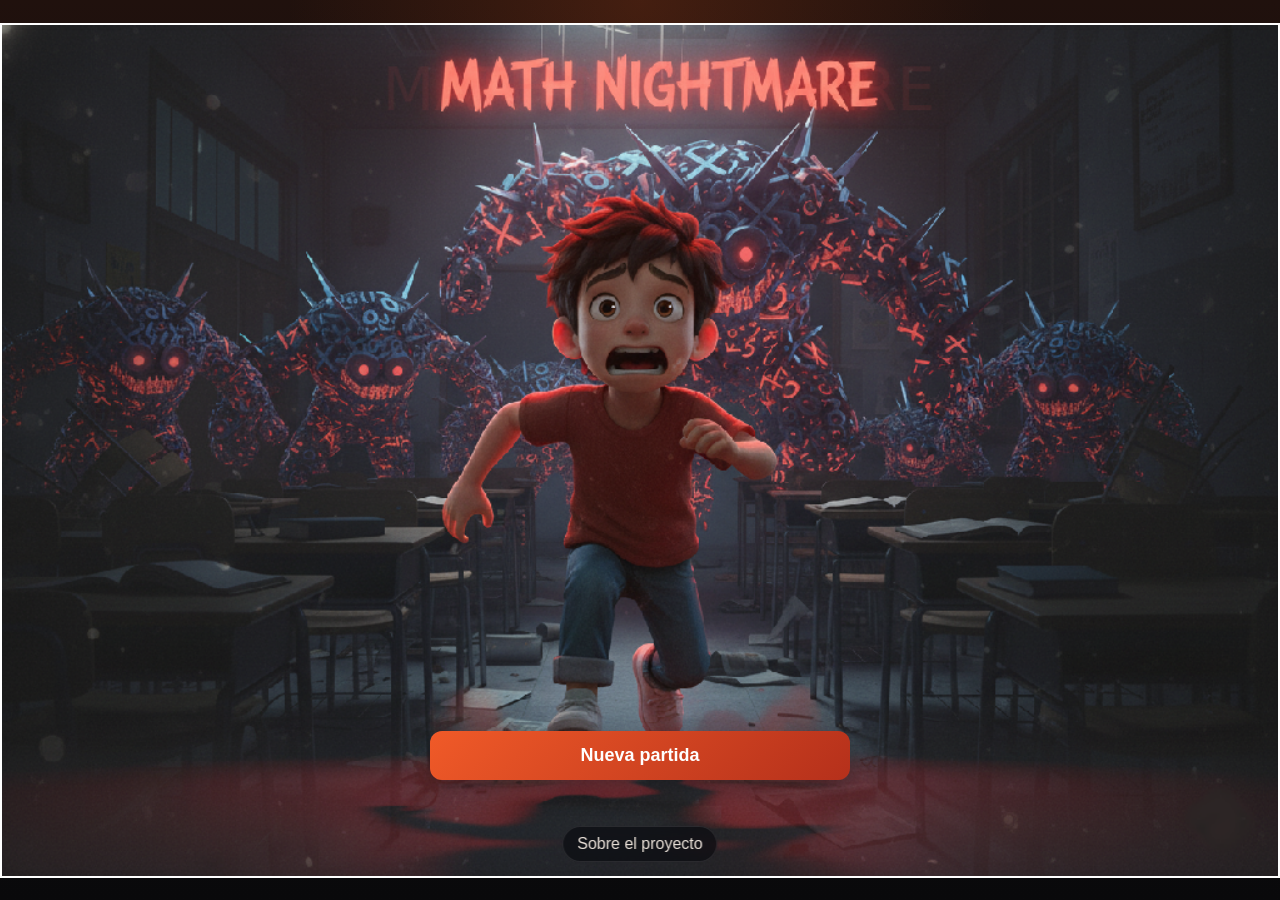
==== index.html @ a63b1428 "soporte tactil basico 0.4" ====
<!DOCTYPE html>
<html lang="es">

<head>
  <meta charset="UTF-8" />
  <meta name="viewport" content="width=device-width, initial-scale=1.0" />
  <title>Math Nightmare - Demo v2</title>
  <link rel="stylesheet" href="css/styles.css">
</head>

<body>
  <div class="game-container">
    <div id="mnStartMenu" class="startMenu">
      <div class="menuOptions menuOptions--minimal">
        <button id="mnBtnNew" class="button button-primary">Nueva partida</button>
      </div>
    </div>

    <div class="startMeta">
      <button id="mnBtnAbout" class="startLink" type="button">Sobre el proyecto</button>
    </div>

    <div id="mnAboutModal" class="project-modal hidden" aria-hidden="true">
      <div class="project-modal__backdrop" data-close-about="true"></div>
      <div class="project-modal__panel" role="dialog" aria-modal="true" aria-labelledby="mnAboutTitle">
        <button id="mnAboutClose" class="project-modal__close" type="button" aria-label="Cerrar">X</button>
        <div class="project-modal__content">

          <p class="project-modal__eyebrow">Sobre el proyecto</p>
          <h2 id="mnAboutTitle">Math Nightmare</h2>

          <p>
            Math Nightmare es un juego educativo narrativo diseñado para <strong>practicar habilidades matemáticas a
              través de la exploración y el juego</strong>.
          </p>

          <p>
            A diferencia de un curso tradicional, no se centra en explicar contenidos, sino en poner a prueba lo que el
            jugador ya conoce mediante minijuegos que trabajan habilidades específicas.
          </p>

          <p>
            A lo largo del juego, podrás obtener hojas de conocimiento, que funcionan como material
            complementario para reforzar ideas clave y comprender mejor los conceptos.
          </p>

          <hr class="project-divider">

          <p>
            <strong>Autor:</strong> Óscar Hugo Álvarez Luquín<br>
            <strong>Contacto:</strong> oscar.alvarez1@iems.edu.mx<br>
            <strong>Licencia:</strong> Creative Commons BY-NC-ND 4.0
          </p>

          <p class="project-modal__note">
            Esta versión corresponde a una demo diseñada para jugarse en computadora. El proyecto continúa en
            desarrollo.
          </p>
        </div>
      </div>
    </div>

    <button id="mnSaveBtn" class="mn-save-btn hidden" title="Guardar progreso">Guardar</button>
    <input id="mnImport" type="file" accept=".json,.mnsave.json" style="display:none" />

    <div class="game-overlay" id="gameOverlay">
      <div class="game-message" id="gameMessage">GAME OVER</div>
    </div>

    <canvas id="gameCanvas" width="1020" height="680"></canvas>

    <div class="hud">
      <div id="leaf-hud" class="leaf-hud"></div>
    </div>

    <div id="dialog-box" class="dialog-box hidden">
      <div id="speaker" class="speaker"></div>
      <div id="message" class="message"></div>
      <div id="choices-root"></div>
      <div class="dialog-buttons">
        <button id="continue-btn">Continuar</button>
        <button id="skip-dialog-btn">Saltar</button>
      </div>
    </div>

    <div id="video-overlay" class="hidden">
      <video id="cutscene" playsinline preload="auto"></video>
      <button id="skip-video">Saltar</button>
    </div>

    <div id="hint"></div>

    <div id="input-mode-icon" class="input-mode-icon hidden">
      <img id="input-mode-img" src="" alt="Modo de control">
    </div>

    <div id="mnTouchControls" class="touch-controls hidden" aria-hidden="true">
      <div class="touch-controls__cluster touch-controls__cluster--left" data-touch-group-wrap="movement">
        <button class="touch-toggle" type="button" data-touch-toggle="movement" aria-expanded="true">Mover</button>
        <div class="touch-panel touch-panel--dpad" data-touch-panel="movement" aria-hidden="false">
          <button class="touch-btn touch-btn--up" type="button" data-touch-key="ArrowUp">Arriba</button>
          <button class="touch-btn touch-btn--left" type="button" data-touch-key="ArrowLeft">Izq.</button>
          <button class="touch-btn touch-btn--right" type="button" data-touch-key="ArrowRight">Der.</button>
          <button class="touch-btn touch-btn--down" type="button" data-touch-key="ArrowDown">Abajo</button>
        </div>
      </div>

      <div class="touch-controls__rail touch-controls__rail--right">
        <div class="touch-controls__cluster" data-touch-group-wrap="actions">
          <button class="touch-toggle" type="button" data-touch-toggle="actions" aria-expanded="true">Acciones</button>
          <div class="touch-panel touch-panel--actions" data-touch-panel="actions" aria-hidden="false">
            <button class="touch-btn touch-btn--action" type="button" data-touch-tap-key="e,E,KeyE">Hablar</button>
            <button class="touch-btn touch-btn--space" type="button" data-touch-tap-key="_SPACE_,Space,Spacebar">Espacio</button>
            <button class="touch-btn touch-btn--confirm" type="button" data-touch-tap-key="Enter">OK</button>
            <button class="touch-btn touch-btn--escape" type="button" data-touch-tap-key="Escape">ESC</button>
          </div>
        </div>

        <div class="touch-controls__cluster" data-touch-group-wrap="numpad">
          <button class="touch-toggle" type="button" data-touch-toggle="numpad" aria-expanded="false">123</button>
          <div class="touch-panel touch-panel--numpad is-collapsed" data-touch-panel="numpad" aria-hidden="true">
            <button class="touch-btn" type="button" data-touch-tap-key="1">1</button>
            <button class="touch-btn" type="button" data-touch-tap-key="2">2</button>
            <button class="touch-btn" type="button" data-touch-tap-key="3">3</button>
            <button class="touch-btn" type="button" data-touch-tap-key="4">4</button>
            <button class="touch-btn" type="button" data-touch-tap-key="5">5</button>
            <button class="touch-btn" type="button" data-touch-tap-key="6">6</button>
            <button class="touch-btn" type="button" data-touch-tap-key="7">7</button>
            <button class="touch-btn" type="button" data-touch-tap-key="8">8</button>
            <button class="touch-btn" type="button" data-touch-tap-key="9">9</button>
            <button class="touch-btn touch-btn--zero" type="button" data-touch-tap-key="0">0</button>
            <button class="touch-btn touch-btn--backspace" type="button" data-touch-tap-key="Backspace">Borrar</button>
            <button class="touch-btn touch-btn--enter" type="button" data-touch-tap-key="Enter">Enter</button>
          </div>
        </div>
      </div>
    </div>
  </div>

  <div id="sheet-modal" class="sheet-modal hidden">
    <div class="sheet-panel">
      <button id="sheet-close">X</button>
      <div class="sheet-controls">
        <div class="sheet-zoom">
          <button id="sheet-zoom-out" class="sheet-btn">-</button>
          <button id="sheet-zoom-in" class="sheet-btn">+</button>
          <button id="sheet-reset" class="sheet-btn">Reset</button>
          <button id="sheet-prev" class="sheet-btn">Prev.</button>
          <button id="sheet-next" class="sheet-btn">Sig.</button>
        </div>

        <div class="sheet-pad">
          <button id="sheet-up" class="sheet-btn">Arriba</button>
          <button id="sheet-left" class="sheet-btn">Izq.</button>
          <button id="sheet-right" class="sheet-btn">Der.</button>
          <button id="sheet-down" class="sheet-btn">Abajo</button>
        </div>
      </div>

      <div class="sheet-viewport" id="sheet-viewport">
        <img id="sheet-img" draggable="false" />
      </div>
    </div>
  </div>

  <script src="assets/aritmetica/data/assets_aritmetica.js"></script>
  <script src="assets/aritmetica/data/historia_aritmetica.js"></script>
  <script src="assets/aritmetica/data/registro_aritmetica.js"></script>

  <script src="js/engine/core/EventEmitter.js"></script>
  <script src="js/engine/animation/Animation.js"></script>
  <script src="js/engine/core/StateMachine.js"></script>
  <script src="js/engine/assets/AssetLoader.js"></script>
  <script src="js/engine/input/InputManager.js"></script>
  <script src="js/engine/core/Camera.js"></script>
  <script src="js/engine/physics/QuadTree.js"></script>
  <script src="js/engine/core/Scene.js"></script>
  <script src="js/engine/core/SceneManager.js"></script>
  <script src="js/engine/objects/Sprite.js"></script>
  <script src="js/engine/animation/SheetAnimator.js"></script>
  <script src="js/engine/core/Game.js"></script>
  <script src="js/motor2D.js"></script>
  <script src="js/objects.js"></script>
  <script src="js/coreScene.js"></script>
  <script src="js/novela.js"></script>
  <script src="js/router.js"></script>
  <script src="js/titleScene.js"></script>
  <script src="js/sheets.js"></script>
  <script src="js/save.js"></script>

  <script src="js/areas/aritmetica/overworld_aritmetica.js"></script>
  <script src="js/areas/aritmetica/niveles/escribaScene.js"></script>
  <script src="js/areas/aritmetica/niveles/cajaRapidaScene.js"></script>
  <script src="js/areas/aritmetica/niveles/sumasScene.js"></script>
  <script src="js/areas/aritmetica/niveles/restasScene.js"></script>
  <script src="js/areas/aritmetica/niveles/elevadorScene.js"></script>
  <script src="js/areas/aritmetica/niveles/tablasScene.js"></script>
  <script src="js/areas/aritmetica/niveles/armoniaScene.js"></script>
  <script src="js/areas/aritmetica/niveles/jerarquiaScene.js"></script>
  <script src="js/areas/aritmetica/niveles/generalSignosScene.js"></script>
  <script src="js/areas/aritmetica/niveles/divisoresScene.js"></script>
  <script src="js/areas/aritmetica/niveles/razonamientoScene.js"></script>
  <script src="js/areas/aritmetica/area_aritmetica.js"></script>
  <script src="js/main.js"></script>
</body>

</html>
---- css/styles.css ----
* {
  margin: 0;
  padding: 0;
  box-sizing: border-box;
}

body {
  display: flex;
  justify-content: center;
  align-items: center;
  min-height: 100vh;
  background:
    radial-gradient(circle at top, rgba(198, 78, 28, 0.22), transparent 32%),
    linear-gradient(180deg, #20110d 0%, #120e12 48%, #09090b 100%);
  font-family: "Trebuchet MS", "Segoe UI", sans-serif;
}

.game-container {
  position: relative;
  height: 95vh;
  width: auto;
  background-color: #000;
  border: 2px solid #fff;
  overflow: hidden;
}

.startMenu {
  position: fixed;
  inset: 0;
  display: flex;
  align-items: flex-end;
  justify-content: center;
  z-index: 10;
  padding: 24px 24px 120px;
}

.menuOptions {
  display: flex;
  color: #fff;
  font-family: "Trebuchet MS", "Segoe UI", sans-serif;
}

.menuOptions--minimal {
  width: min(420px, 82vw);
  justify-content: center;
}

#gameCanvas {
  width: 100%;
  height: 100%;
  animation: fadeInStart 0.6s ease-out forwards;
  touch-action: none;
}

@keyframes fadeInStart {
  from {
    opacity: 0;
  }
  to {
    opacity: 1;
  }
}

#score,
#lives,
#power,
#target {
  position: absolute;
  color: #fff;
  font-size: 20px;
  padding: 5px;
}

#score {
  top: 3px;
  left: 10px;
}

#lives {
  top: 3px;
  right: 10px;
}

#power {
  top: 3px;
  left: 45%;
  transform: translateX(-50%);
}

#target {
  top: 40px; /* Debajo del poder, ajusta si quieres */
  left: 45%;
  transform: translateX(-50%);
}

/* Estilos para los botones */
.button {
  padding: 14px 20px;
  font-size: 18px;
  background: linear-gradient(135deg, #f05a28 0%, #b5301b 100%);
  color: white;
  border: none;
  border-radius: 12px;
  cursor: pointer;
  box-shadow: 0 10px 24px rgba(0, 0, 0, 0.28);
  transition: transform 0.2s ease, box-shadow 0.2s ease, filter 0.2s ease;
  font-family: inherit;
  font-weight: bold;
}

.button-primary {
  min-width: min(420px, 82vw);
}

.button:hover {
  transform: translateY(-1px);
  box-shadow: 0 14px 28px rgba(0, 0, 0, 0.34);
  filter: brightness(1.08);
}

.button:active {
  transform: translateY(0);
  filter: brightness(0.96);
}

.button-secondary {
  background: rgba(255, 255, 255, 0.06);
  border: 1px solid rgba(255, 255, 255, 0.16);
  color: #fff2e8;
  box-shadow: none;
}

.startMeta {
  position: fixed;
  left: 50%;
  bottom: 38px;
  z-index: 11;
  display: flex;
  align-items: center;
  gap: 14px;
  transform: translateX(-50%);
  padding: 8px 14px;
  border-radius: 999px;
  background: rgba(8, 9, 13, 0.62);
  border: 1px solid rgba(255, 255, 255, 0.1);
  backdrop-filter: blur(8px);
}

.startBadge {
  font-size: 12px;
  text-transform: uppercase;
  letter-spacing: 0.16em;
  color: #ffbe82;
}

.startLink {
  border: none;
  background: transparent;
  color: rgba(255, 245, 235, 0.92);
  font: inherit;
  cursor: pointer;
  padding: 0;
}

.startLink:hover {
  color: #ffffff;
  text-decoration: underline;
}

#btnReinicio,
#btnSiguiente {
  display: none;
}

.mn-save-btn {
  position: fixed;
  top: 12px;
  right: 12px;
  z-index: 9998;
  padding: 8px 10px;
  border-radius: 10px;
  border: 1px solid rgba(255, 255, 255, 0.18);
  background: rgba(20, 20, 20, 0.75);
  color: #fff;
  cursor: pointer;
  font-size: 14px;
  backdrop-filter: blur(6px);
}
.mn-save-btn:hover {
  background: rgba(35, 35, 35, 0.85);
}

.touch-controls {
  position: fixed;
  inset: 0;
  z-index: 9996;
  display: flex;
  justify-content: space-between;
  align-items: flex-end;
  padding: 16px;
  pointer-events: none;
}

.touch-controls.hidden {
  display: none;
}

.touch-controls__rail {
  display: flex;
  gap: 10px;
}

.touch-controls__rail--right {
  margin-left: auto;
  align-items: flex-end;
}

.touch-controls__cluster {
  display: flex;
  flex-direction: column;
  gap: 8px;
  pointer-events: none;
}

.touch-controls__cluster.hidden,
.touch-controls__rail.hidden {
  display: none;
}

.touch-toggle {
  align-self: flex-start;
  min-width: 74px;
  height: 38px;
  padding: 0 14px;
  border: 1px solid rgba(180, 230, 198, 0.34);
  border-radius: 999px;
  background: rgba(18, 96, 61, 0.9);
  color: #eff9f2;
  font: inherit;
  font-size: 12px;
  font-weight: 700;
  letter-spacing: 0.04em;
  text-transform: uppercase;
  box-shadow: 0 10px 24px rgba(0, 0, 0, 0.28);
  backdrop-filter: blur(10px);
  pointer-events: auto;
}

.touch-controls__rail--right .touch-toggle {
  align-self: flex-end;
}

.touch-toggle:active,
.touch-toggle.is-pressed {
  background: rgba(35, 144, 89, 0.98);
}

.touch-panel {
  display: flex;
  gap: 8px;
  opacity: 1;
  transform: translateY(0);
  transition: opacity 0.16s ease, transform 0.16s ease;
  pointer-events: auto;
}

.touch-panel.is-collapsed {
  opacity: 0;
  transform: translateY(10px);
  pointer-events: none;
  visibility: hidden;
}

.touch-panel--dpad {
  display: grid;
  grid-template-columns: 64px;
  grid-template-rows: 64px 64px 64px 64px;
  gap: 8px;
  align-items: end;
}

.touch-panel--actions {
  flex-direction: column;
}

.touch-panel--numpad {
  display: grid;
  grid-template-columns: repeat(3, 58px);
  grid-template-rows: repeat(4, 58px);
  gap: 8px;
  justify-items: stretch;
}

.touch-btn {
  border: 1px solid rgba(198, 239, 211, 0.2);
  border-radius: 18px;
  background: rgba(14, 84, 53, 0.82);
  color: #eff8f0;
  font: inherit;
  font-size: 13px;
  font-weight: 600;
  backdrop-filter: blur(10px);
  box-shadow: 0 12px 24px rgba(0, 0, 0, 0.24);
  touch-action: none;
  user-select: none;
}

.touch-btn:active,
.touch-btn.is-pressed {
  background: rgba(37, 151, 94, 0.98);
}

.touch-btn--up {
  grid-column: 1;
  grid-row: 1;
}

.touch-btn--left {
  grid-column: 1;
  grid-row: 2;
}

.touch-btn--right {
  grid-column: 1;
  grid-row: 3;
}

.touch-btn--down {
  grid-column: 1;
  grid-row: 4;
}

.touch-btn--action,
.touch-btn--confirm,
.touch-btn--space,
.touch-btn--escape {
  min-width: 108px;
  height: 64px;
  padding: 0 18px;
}

.touch-panel--dpad .touch-btn {
  width: 64px;
}

.touch-panel--numpad .touch-btn {
  width: 58px;
  height: 58px;
  padding: 0;
}

.touch-btn--zero,
.touch-btn--backspace,
.touch-btn--enter {
  width: 58px;
}

.touch-btn--backspace {
  font-size: 11px;
}

.touch-btn--enter {
  font-size: 11px;
}

.project-modal {
  position: fixed;
  inset: 0;
  display: flex;
  align-items: center;
  justify-content: center;
  z-index: 9997;
  padding: 24px;
}

.project-modal.hidden {
  display: none;
}

.project-modal__backdrop {
  position: absolute;
  inset: 0;
  background: rgba(0, 0, 0, 0.72);
}

.project-modal__panel {
  position: relative;
  width: min(720px, 100%);
  max-height: 85vh;
  overflow-y: auto;
  padding: 28px;
  border-radius: 22px;
  background:
    linear-gradient(180deg, rgba(41, 20, 16, 0.98), rgba(19, 17, 24, 0.98));
  color: #f1e1d3;
  border: 1px solid rgba(255, 255, 255, 0.12);
  box-shadow: 0 24px 70px rgba(0, 0, 0, 0.45);
}

.project-modal__close {
  position: absolute;
  top: 14px;
  right: 14px;
  width: 40px;
  height: 40px;
  border: none;
  border-radius: 999px;
  cursor: pointer;
  background: rgba(255, 255, 255, 0.1);
  color: #f1e1d3;
  font-size: 15px;
}

.project-modal__content {
  display: flex;
  flex-direction: column;
  gap: 14px;
}

.project-modal__eyebrow {
  font-size: 13px;
  text-transform: uppercase;
  letter-spacing: 0.2em;
  color: #98693c;
}

.project-modal__content h2 {
  font-size: clamp(30px, 5vw, 42px);
  line-height: 1;
  color:#a97540;
}

.project-modal__content p {
  line-height: 1.6;
  color:rgba(226, 203, 184, 0.9);
}

.project-modal__content strong {
  color: #f9dbbc;
  font-weight: 700;
}

.project-divider {
  border: 0;
  border-top: 1px solid rgba(104, 79, 57, 0.7);
}

p.project-modal__note {
  color: #b5783f;
}

.game-overlay {
  position: absolute;
  top: 0;
  left: 0;
  width: 100%;
  height: 100%;
  background-color: rgba(0, 0, 0, 0.7);
  display: flex;
  justify-content: center;
  align-items: center;
  flex-direction: column;
  z-index: 5;
  display: none;
}

/* Mostrar el overlay cuando se activa .show */
.game-overlay.show {
  display: flex !important;
  animation: fadeInOverlay 0.4s ease-out forwards;
}

@keyframes fadeInOverlay {
  from {
    opacity: 0;
  }
  to {
    opacity: 1;
  }
}

.game-message {
  color: white;
  font-size: 48px;
  margin-bottom: 30px;
  text-align: center;
}

/* -------------------- NOVELA / VIDEO CUTSCENES -------------------- */

/* Utilidad genérica para ocultar elementos */
.hidden {
  display: none !important;
}

/* Caja de diálogo de la novela */
.dialog-box {
  position: absolute;
  left: 0;
  right: 0;
  bottom: 0;
  padding: 16px 24px;
  background: rgba(0, 0, 0, 0.75);
  color: #fff;
  font-size: 18px;
  line-height: 1.4;
  z-index: 20;
}

.dialog-box.hidden {
  display: none !important;
}

.speaker {
  font-weight: bold;
  margin-bottom: 6px;
}

.message {
  min-height: 48px;
}

/* Overlay que cubre todo el juego para mostrar el video */
#video-overlay {
  position: absolute;
  inset: 0; /* top:0; right:0; bottom:0; left:0 */
  display: flex;
  flex-direction: column;
  justify-content: center;
  align-items: center;
  background: rgba(0, 0, 0, 0.9);
  z-index: 30; /* por encima de canvas, HUD y diálogo */
}

/* El video ocupa lo máximo posible sin deformarse */
#video-overlay video {
  max-width: 100%;
  max-height: 100%;
  border-radius: 8px;
  box-shadow: 0 0 20px rgba(0, 0, 0, 0.8);
}

/* Botón para saltar el video */
#skip-video {
  margin-top: 16px;
  padding: 8px 16px;
  font-size: 16px;
  border: none;
  border-radius: 6px;
  cursor: pointer;
  background: #ff4500;
  color: #fff;
}
#skip-video:hover {
  background: #ff6a33;
}

.dialog-buttons {
  display: flex;
  justify-content: space-between;
}

#continue-btn,
#skip-dialog-btn {
  padding: 8px 18px;
  margin-top: 8px;
  border: none;
  border-radius: 6px;
  background: #ffb53d;
  color: #261602;
  font-weight: bold;
  font-size: 14px;
  cursor: pointer;
  box-shadow: 0 2px 4px rgba(0, 0, 0, 0.4);
  transition: transform 0.1s ease, box-shadow 0.1s ease, background 0.2s ease;
}

#continue-btn:hover,
#skip-dialog-btn:hover {
  background: #ffd16b;
  transform: translateY(-1px);
  box-shadow: 0 3px 6px rgba(0, 0, 0, 0.5);
}

#continue-btn:active,
#skip-dialog-btn:active {
  transform: translateY(1px);
  box-shadow: 0 1px 3px rgba(0, 0, 0, 0.4);
}

.leaf-hud {
  position: absolute;
  top: 6px;
  left: 10px;
  display: flex;
  gap: 2px; /* menos separación para que quepan cómodas las 15 */
  z-index: 20;
  pointer-events: auto;
}

.leaf-hud img {
  width: 20px; /* antes 34px: ahora más discreto */
  height: 20px;
  object-fit: contain;
  image-rendering: auto;
  cursor: pointer; /* para cuando las hagamos clicables */
  transition: transform 0.12s ease, filter 0.12s ease;
  filter: drop-shadow(0 1px 1px rgba(0, 0, 0, 0.18));
}

/* pequeño feedback visual al pasar el mouse */
.leaf-hud img:hover {
  transform: translateY(-1px);
  filter: drop-shadow(0 5px 5px rgba(173, 25, 25, 0.25));
}

/* --- Caja de diálogo general --- */
.dialog-box {
  position: absolute;
  left: 0;
  right: 0;
  bottom: 0;
  padding: 16px 48px 12px;
  background: linear-gradient(
    to top,
    rgba(0, 0, 0, 0.8),
    rgba(0, 0, 0, 0.75),
    rgba(0, 0, 0, 0.6)
  );
  color: #fdf7e5;
  font-family: system-ui, sans-serif;
  display: flex;
  flex-direction: column;
  gap: 8px;
}

/* Contenedor donde se inyectan las opciones */
#choices-root {
  margin-top: 6px;
}

/* Layout de las opciones */
.choices-container {
  display: flex;
  flex-direction: column;
  gap: 6px;
  max-width: 640px; /* más estrecho que toda la pantalla */
}

/* Botones de opción */
.choice-btn {
  width: 100%;
  text-align: left;
  padding: 8px 14px;
  border-radius: 10px;
  border: 1px solid rgba(255, 235, 200, 0.35);
  background: rgba(0, 0, 0, 0.35);
  color: #fdf7e5;
  font-size: 16px;
  cursor: pointer;
  transition: background 0.15s ease, transform 0.05s ease;
}

/* Hover / focus */
.choice-btn:hover,
.choice-btn:focus {
  background: rgba(255, 215, 140, 0.15);
  outline: none;
  transform: translateY(-1px);
}

/* Versión cuando se selecciona con teclado (si luego la usas) */
.choice-btn:active {
  transform: translateY(0px) scale(0.99);
}

.input-mode-icon {
  position: absolute;
  top: 8px;
  right: 8px;
  width: 56px;
  height: 56px;
  z-index: 50;
}

.input-mode-icon img {
  width: 100%;
  height: 100%;
  object-fit: contain;
}

.input-mode-icon.hidden {
  display: none;
}

.sheet-modal {
  position: fixed;
  inset: 0;
  background: rgba(0, 0, 0, 0.75);
  display: flex;
  align-items: center;
  justify-content: center;
  z-index: 9999;
}

.sheet-modal.hidden {
  display: none;
}

.sheet-panel {
  position: relative;
  background: #111;
  padding: 12px;
  border-radius: 10px;
  max-width: 90vw;
  max-height: 90vh;
}

#sheet-img {
  max-width: 100%;
  max-height: 85vh;
  object-fit: contain;
  display: block;
}

#sheet-close {
  position: absolute;
  top: 10px;
  right: 10px;
  z-index: 2;
  width: 34px;
  height: 34px;
  border-radius: 8px;
}

.sheet-viewport {
  width: min(92vw, 980px);
  height: min(90vh, 720px);
  overflow: hidden;
  border-radius: 10px;
  cursor: grab;
}
.sheet-viewport.dragging {
  cursor: grabbing;
}

#sheet-img {
  transform-origin: 0 0;
  user-select: none;
  -webkit-user-drag: none;
  pointer-events: none; /* importante para que el drag lo maneje el viewport */
}

.sheet-toolbar {
  display: flex;
  gap: 8px;
  align-items: center;
  justify-content: space-between;
  margin-bottom: 10px;
}

.sheet-btn {
  padding: 8px 10px;
  border-radius: 10px;
  border: 1px solid rgba(255, 255, 255, 0.15);
  background: rgba(0, 0, 0, 0.35);
  color: #fff;
  cursor: pointer;
}

.sheet-btn:active {
  transform: scale(0.98);
}

.sheet-move {
  display: grid;
  gap: 6px;
  justify-items: center;
}

.sheet-move > div {
  display: flex;
  gap: 6px;
}

#sheet-img {
  -webkit-user-drag: none;
  user-select: none;
  pointer-events: none;
}
.sheet-viewport {
  user-select: none;
  touch-action: none; /* clave para pointer/touch */
}

.sheet-panel {
  position: relative;
}

.sheet-controls {
  position: absolute;
  top: 12px;
  right: 58px; /* deja espacio al botón X */
  display: flex;
  flex-direction: column;
  gap: 10px;
  z-index: 3;
}

.sheet-zoom {
  display: flex;
  gap: 8px;
  justify-content: flex-end;
}

.sheet-pad {
  display: grid;
  grid-template-columns: 56px 56px 56px;
  grid-template-rows: 40px 40px;
  gap: 6px;
  justify-content: end;
  align-content: end;
}

#sheet-up {
  grid-column: 2;
  grid-row: 1;
}
#sheet-left {
  grid-column: 1;
  grid-row: 2;
}
#sheet-down {
  grid-column: 2;
  grid-row: 2;
}
#sheet-right {
  grid-column: 3;
  grid-row: 2;
}

.sheet-btn {
  width: 56px;
  height: 40px;
  border-radius: 12px;
  border: 1px solid rgba(255, 255, 255, 0.15);
  background: rgba(0, 0, 0, 0.35);
  color: #fff;
  cursor: pointer;
}
#sheet-reset {
  width: auto;
  padding: 0 12px;
}

@media (max-width: 640px) {
  .button {
    font-size: 16px;
  }

  .startMenu {
    padding-bottom: 112px;
  }

  .startMeta {
    width: calc(100vw - 32px);
    justify-content: center;
    gap: 10px;
    bottom: 20px;
    flex-wrap: wrap;
  }

  .project-modal__panel {
    padding: 22px;
  }

  .touch-controls {
    padding: 12px;
  }

  .touch-panel--dpad {
    grid-template-columns: 56px;
    grid-template-rows: 56px 56px 56px 56px;
  }

  .touch-btn {
    border-radius: 16px;
    font-size: 12px;
  }

  .touch-btn--action,
  .touch-btn--confirm,
  .touch-btn--space,
  .touch-btn--escape {
    min-width: 92px;
    height: 56px;
    padding: 0 14px;
  }

  .touch-panel--dpad .touch-btn {
    width: 56px;
  }

  .touch-panel--numpad {
    grid-template-columns: repeat(3, 52px);
    grid-template-rows: repeat(4, 52px);
    gap: 6px;
  }

  .touch-panel--numpad .touch-btn {
    width: 52px;
    height: 52px;
  }

  .touch-btn--zero,
  .touch-btn--backspace,
  .touch-btn--enter {
    width: 52px;
  }

  .sheet-controls {
    right: 12px;
    top: 52px;
  }

  .sheet-pad {
    grid-template-columns: 48px 48px 48px;
  }

  .sheet-btn {
    width: 48px;
    font-size: 12px;
  }
}

@media (pointer: coarse) and (orientation: landscape) {
  .touch-controls {
    align-items: center;
    padding:
      max(14px, env(safe-area-inset-top))
      max(14px, env(safe-area-inset-right))
      max(14px, calc(env(safe-area-inset-bottom) + 18px))
      max(14px, env(safe-area-inset-left));
  }

  .touch-controls__cluster--left {
    align-self: center;
    transform: translateY(-26px);
  }

  .touch-controls__rail--right {
    align-self: center;
    flex-direction: column;
    transform: translateY(-26px);
  }

  .touch-controls.touch-controls--split .touch-controls__rail--right {
    width: 100%;
    flex-direction: row;
    justify-content: space-between;
    align-items: flex-start;
  }

  .touch-controls.touch-controls--split
    .touch-controls__cluster[data-touch-group-wrap="actions"] {
    align-items: flex-start;
  }

  .touch-controls.touch-controls--split
    .touch-controls__cluster[data-touch-group-wrap="numpad"] {
    align-items: flex-end;
  }
}
/* la clase/selector real del <img> del modal */
#sheet-img {
  transform-origin: 0 0;
}
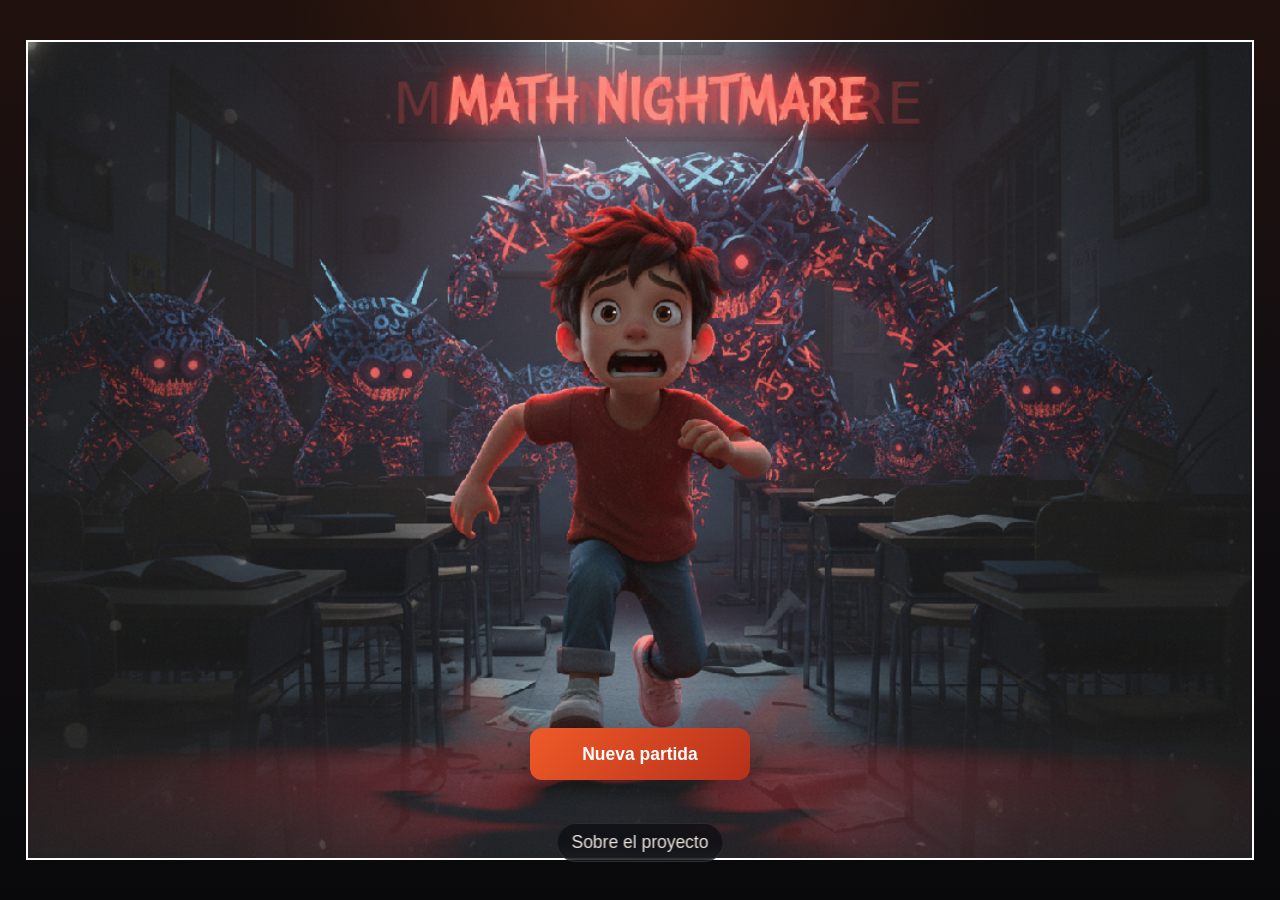
==== commit 88db308b: "soporte tactil basico 0.5" ====
--- a/index.html
+++ b/index.html
@@ -3,13 +3,20 @@
 
 <head>
   <meta charset="UTF-8" />
-  <meta name="viewport" content="width=device-width, initial-scale=1.0" />
+  <meta name="viewport" content="width=device-width, initial-scale=1.0, viewport-fit=cover" />
   <title>Math Nightmare - Demo v2</title>
   <link rel="stylesheet" href="css/styles.css">
 </head>
 
 <body>
   <div class="game-container">
+    <div id="mnLoadingOverlay" class="loading-overlay" aria-live="polite">
+      <div class="loading-overlay__panel">
+        <p class="loading-overlay__eyebrow">Math Nightmare</p>
+        <p id="mnLoadingMessage" class="loading-overlay__message">Cargando juego...</p>
+      </div>
+    </div>
+
     <div id="mnStartMenu" class="startMenu">
       <div class="menuOptions menuOptions--minimal">
         <button id="mnBtnNew" class="button button-primary">Nueva partida</button>
--- a/css/styles.css
+++ b/css/styles.css
@@ -4,11 +4,27 @@
   box-sizing: border-box;
 }
 
+:root {
+  --mn-game-aspect: 1.5;
+  --mn-touch-space: 18.5rem;
+  --mn-ui-font: clamp(14px, 0.35vw + 13px, 18px);
+  --mn-safe-top: max(0.75rem, env(safe-area-inset-top));
+  --mn-safe-right: max(0.75rem, env(safe-area-inset-right));
+  --mn-safe-bottom: max(0.75rem, env(safe-area-inset-bottom));
+  --mn-safe-left: max(0.75rem, env(safe-area-inset-left));
+}
+
+html {
+  font-size: var(--mn-ui-font);
+}
+
 body {
   display: flex;
   justify-content: center;
   align-items: center;
   min-height: 100vh;
+  min-height: 100dvh;
+  padding: 1rem;
   background:
     radial-gradient(circle at top, rgba(198, 78, 28, 0.22), transparent 32%),
     linear-gradient(180deg, #20110d 0%, #120e12 48%, #09090b 100%);
@@ -17,11 +33,54 @@
 
 .game-container {
   position: relative;
-  height: 95vh;
-  width: auto;
+  width: min(96vw, calc(95dvh * var(--mn-game-aspect)));
+  height: min(95dvh, calc(96vw / var(--mn-game-aspect)));
+  aspect-ratio: 1020 / 680;
   background-color: #000;
   border: 2px solid #fff;
   overflow: hidden;
+}
+
+.loading-overlay {
+  position: absolute;
+  inset: 0;
+  display: flex;
+  align-items: center;
+  justify-content: center;
+  padding: 1.5rem;
+  background:
+    linear-gradient(180deg, rgba(5, 6, 10, 0.92), rgba(19, 11, 10, 0.88)),
+    radial-gradient(circle at top, rgba(240, 90, 40, 0.18), transparent 36%);
+  z-index: 40;
+}
+
+.loading-overlay.hidden {
+  display: none;
+}
+
+.loading-overlay__panel {
+  width: min(26rem, 100%);
+  padding: 1.25rem 1.4rem;
+  border: 1px solid rgba(255, 255, 255, 0.12);
+  border-radius: 1rem;
+  background: rgba(12, 12, 16, 0.72);
+  color: #fff4e7;
+  text-align: center;
+  box-shadow: 0 1rem 2rem rgba(0, 0, 0, 0.28);
+  backdrop-filter: blur(8px);
+}
+
+.loading-overlay__eyebrow {
+  margin-bottom: 0.5rem;
+  font-size: 0.82rem;
+  letter-spacing: 0.2em;
+  text-transform: uppercase;
+  color: #ffb982;
+}
+
+.loading-overlay__message {
+  font-size: 1rem;
+  line-height: 1.45;
 }
 
 .startMenu {
@@ -95,8 +154,8 @@
 
 /* Estilos para los botones */
 .button {
-  padding: 14px 20px;
-  font-size: 18px;
+  padding: 0.875rem 1.25rem;
+  font-size: 1rem;
   background: linear-gradient(135deg, #f05a28 0%, #b5301b 100%);
   color: white;
   border: none;
@@ -109,7 +168,7 @@
 }
 
 .button-primary {
-  min-width: min(420px, 82vw);
+  min-width: min(220px, 82vw);
 }
 
 .button:hover {
@@ -177,13 +236,13 @@
   top: 12px;
   right: 12px;
   z-index: 9998;
-  padding: 8px 10px;
+  padding: 0.5rem 0.625rem;
   border-radius: 10px;
   border: 1px solid rgba(255, 255, 255, 0.18);
   background: rgba(20, 20, 20, 0.75);
   color: #fff;
   cursor: pointer;
-  font-size: 14px;
+  font-size: 0.875rem;
   backdrop-filter: blur(6px);
 }
 .mn-save-btn:hover {
@@ -197,7 +256,7 @@
   display: flex;
   justify-content: space-between;
   align-items: flex-end;
-  padding: 16px;
+  padding: 1rem;
   pointer-events: none;
 }
 
@@ -207,7 +266,7 @@
 
 .touch-controls__rail {
   display: flex;
-  gap: 10px;
+  gap: 0.625rem;
 }
 
 .touch-controls__rail--right {
@@ -218,7 +277,7 @@
 .touch-controls__cluster {
   display: flex;
   flex-direction: column;
-  gap: 8px;
+  gap: 0.5rem;
   pointer-events: none;
 }
 
@@ -229,15 +288,15 @@
 
 .touch-toggle {
   align-self: flex-start;
-  min-width: 74px;
-  height: 38px;
-  padding: 0 14px;
+  min-width: 4.625rem;
+  height: 2.375rem;
+  padding: 0 0.875rem;
   border: 1px solid rgba(180, 230, 198, 0.34);
   border-radius: 999px;
   background: rgba(18, 96, 61, 0.9);
   color: #eff9f2;
   font: inherit;
-  font-size: 12px;
+  font-size: 0.75rem;
   font-weight: 700;
   letter-spacing: 0.04em;
   text-transform: uppercase;
@@ -257,7 +316,7 @@
 
 .touch-panel {
   display: flex;
-  gap: 8px;
+  gap: 0.5rem;
   opacity: 1;
   transform: translateY(0);
   transition: opacity 0.16s ease, transform 0.16s ease;
@@ -273,9 +332,9 @@
 
 .touch-panel--dpad {
   display: grid;
-  grid-template-columns: 64px;
-  grid-template-rows: 64px 64px 64px 64px;
-  gap: 8px;
+  grid-template-columns: 4rem;
+  grid-template-rows: repeat(4, 4rem);
+  gap: 0.5rem;
   align-items: end;
 }
 
@@ -285,19 +344,19 @@
 
 .touch-panel--numpad {
   display: grid;
-  grid-template-columns: repeat(3, 58px);
-  grid-template-rows: repeat(4, 58px);
-  gap: 8px;
+  grid-template-columns: repeat(3, 3.625rem);
+  grid-template-rows: repeat(4, 3.625rem);
+  gap: 0.5rem;
   justify-items: stretch;
 }
 
 .touch-btn {
   border: 1px solid rgba(198, 239, 211, 0.2);
-  border-radius: 18px;
+  border-radius: 1.125rem;
   background: rgba(14, 84, 53, 0.82);
   color: #eff8f0;
   font: inherit;
-  font-size: 13px;
+  font-size: 0.8125rem;
   font-weight: 600;
   backdrop-filter: blur(10px);
   box-shadow: 0 12px 24px rgba(0, 0, 0, 0.24);
@@ -334,33 +393,33 @@
 .touch-btn--confirm,
 .touch-btn--space,
 .touch-btn--escape {
-  min-width: 108px;
-  height: 64px;
-  padding: 0 18px;
+  min-width: 6.75rem;
+  height: 4rem;
+  padding: 0 1.125rem;
 }
 
 .touch-panel--dpad .touch-btn {
-  width: 64px;
+  width: 4rem;
 }
 
 .touch-panel--numpad .touch-btn {
-  width: 58px;
-  height: 58px;
+  width: 3.625rem;
+  height: 3.625rem;
   padding: 0;
 }
 
 .touch-btn--zero,
 .touch-btn--backspace,
 .touch-btn--enter {
-  width: 58px;
+  width: 3.625rem;
 }
 
 .touch-btn--backspace {
-  font-size: 11px;
+  font-size: 0.6875rem;
 }
 
 .touch-btn--enter {
-  font-size: 11px;
+  font-size: 0.6875rem;
 }
 
 .project-modal {
@@ -481,8 +540,8 @@
 
 .game-message {
   color: white;
-  font-size: 48px;
-  margin-bottom: 30px;
+  font-size: clamp(2rem, 5vw, 3rem);
+  margin-bottom: 1.875rem;
   text-align: center;
 }
 
@@ -502,7 +561,7 @@
   padding: 16px 24px;
   background: rgba(0, 0, 0, 0.75);
   color: #fff;
-  font-size: 18px;
+  font-size: 1rem;
   line-height: 1.4;
   z-index: 20;
 }
@@ -542,9 +601,9 @@
 
 /* Botón para saltar el video */
 #skip-video {
-  margin-top: 16px;
-  padding: 8px 16px;
-  font-size: 16px;
+  margin-top: 1rem;
+  padding: 0.5rem 1rem;
+  font-size: 1rem;
   border: none;
   border-radius: 6px;
   cursor: pointer;
@@ -562,14 +621,14 @@
 
 #continue-btn,
 #skip-dialog-btn {
-  padding: 8px 18px;
-  margin-top: 8px;
+  padding: 0.5rem 1.125rem;
+  margin-top: 0.5rem;
   border: none;
   border-radius: 6px;
   background: #ffb53d;
   color: #261602;
   font-weight: bold;
-  font-size: 14px;
+  font-size: 0.875rem;
   cursor: pointer;
   box-shadow: 0 2px 4px rgba(0, 0, 0, 0.4);
   transition: transform 0.1s ease, box-shadow 0.1s ease, background 0.2s ease;
@@ -651,12 +710,12 @@
 .choice-btn {
   width: 100%;
   text-align: left;
-  padding: 8px 14px;
+  padding: 0.5rem 0.875rem;
   border-radius: 10px;
   border: 1px solid rgba(255, 235, 200, 0.35);
   background: rgba(0, 0, 0, 0.35);
   color: #fdf7e5;
-  font-size: 16px;
+  font-size: 1rem;
   cursor: pointer;
   transition: background 0.15s ease, transform 0.05s ease;
 }
@@ -855,7 +914,7 @@
 
 @media (max-width: 640px) {
   .button {
-    font-size: 16px;
+    font-size: 0.95rem;
   }
 
   .startMenu {
@@ -875,47 +934,47 @@
   }
 
   .touch-controls {
-    padding: 12px;
+    padding: 0.75rem;
   }
 
   .touch-panel--dpad {
-    grid-template-columns: 56px;
-    grid-template-rows: 56px 56px 56px 56px;
+    grid-template-columns: 3.5rem;
+    grid-template-rows: repeat(4, 3.5rem);
   }
 
   .touch-btn {
-    border-radius: 16px;
-    font-size: 12px;
+    border-radius: 1rem;
+    font-size: 0.75rem;
   }
 
   .touch-btn--action,
   .touch-btn--confirm,
   .touch-btn--space,
   .touch-btn--escape {
-    min-width: 92px;
-    height: 56px;
-    padding: 0 14px;
+    min-width: 5.75rem;
+    height: 3.5rem;
+    padding: 0 0.875rem;
   }
 
   .touch-panel--dpad .touch-btn {
-    width: 56px;
+    width: 3.5rem;
   }
 
   .touch-panel--numpad {
-    grid-template-columns: repeat(3, 52px);
-    grid-template-rows: repeat(4, 52px);
-    gap: 6px;
+    grid-template-columns: repeat(3, 3.25rem);
+    grid-template-rows: repeat(4, 3.25rem);
+    gap: 0.375rem;
   }
 
   .touch-panel--numpad .touch-btn {
-    width: 52px;
-    height: 52px;
+    width: 3.25rem;
+    height: 3.25rem;
   }
 
   .touch-btn--zero,
   .touch-btn--backspace,
   .touch-btn--enter {
-    width: 52px;
+    width: 3.25rem;
   }
 
   .sheet-controls {
@@ -930,6 +989,93 @@
   .sheet-btn {
     width: 48px;
     font-size: 12px;
+  }
+}
+
+@media (pointer: coarse) and (orientation: portrait) {
+  body {
+    align-items: flex-start;
+    padding:
+      var(--mn-safe-top)
+      var(--mn-safe-right)
+      calc(var(--mn-touch-space) + var(--mn-safe-bottom))
+      var(--mn-safe-left);
+  }
+
+  .game-container {
+    width: min(
+      calc(100vw - var(--mn-safe-left) - var(--mn-safe-right)),
+      calc((100dvh - var(--mn-touch-space) - var(--mn-safe-top) - var(--mn-safe-bottom)) * var(--mn-game-aspect))
+    );
+    height: auto;
+    max-height: calc(100dvh - var(--mn-touch-space) - var(--mn-safe-top) - var(--mn-safe-bottom));
+    margin: 0 auto;
+  }
+
+  .startMenu {
+    align-items: flex-end;
+    padding:
+      1rem
+      var(--mn-safe-right)
+      calc(var(--mn-touch-space) + 1.75rem)
+      var(--mn-safe-left);
+  }
+
+  .startMeta {
+    bottom: calc(var(--mn-touch-space) - 1.25rem);
+  }
+
+  .touch-controls {
+    inset: auto 0 0 0;
+    flex-direction: column;
+    align-items: stretch;
+    justify-content: flex-end;
+    gap: 0.75rem;
+    padding:
+      0.75rem
+      var(--mn-safe-right)
+      var(--mn-safe-bottom)
+      var(--mn-safe-left);
+    background: linear-gradient(180deg, rgba(10, 12, 15, 0), rgba(10, 12, 15, 0.86) 28%);
+  }
+
+  .touch-controls__cluster--left,
+  .touch-controls__rail--right,
+  .touch-controls__rail {
+    width: 100%;
+  }
+
+  .touch-controls__rail,
+  .touch-controls__rail--right {
+    margin-left: 0;
+    justify-content: space-between;
+    align-items: flex-end;
+  }
+
+  .touch-controls__cluster {
+    max-width: calc(50% - 0.375rem);
+  }
+
+  .touch-panel--actions {
+    display: grid;
+    grid-template-columns: repeat(2, minmax(0, 1fr));
+  }
+
+  .touch-btn--action,
+  .touch-btn--confirm,
+  .touch-btn--space,
+  .touch-btn--escape {
+    min-width: 0;
+    width: 100%;
+  }
+
+  .touch-toggle {
+    min-width: 0;
+  }
+
+  .dialog-box {
+    padding-bottom: 0.875rem;
+    font-size: 0.95rem;
   }
 }
 
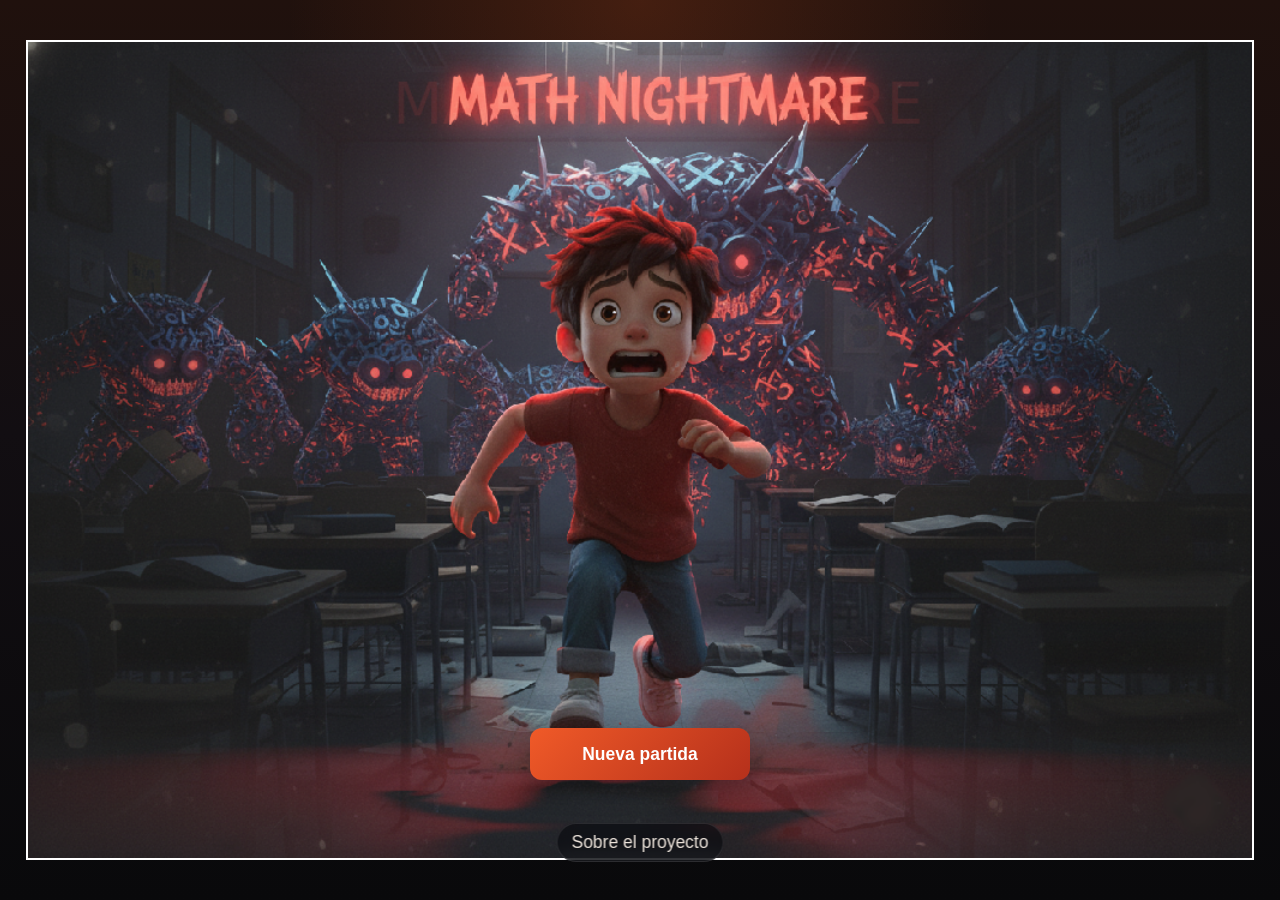
==== commit aaa47009: "soporte tactil basico  0.6" ====
--- a/index.html
+++ b/index.html
@@ -68,6 +68,9 @@
     </div>
 
     <button id="mnSaveBtn" class="mn-save-btn hidden" title="Guardar progreso">Guardar</button>
+    <button id="mnFullscreenBtn" class="mn-fullscreen-btn hidden" type="button" title="Alternar pantalla completa">
+      Maximizar
+    </button>
     <input id="mnImport" type="file" accept=".json,.mnsave.json" style="display:none" />
 
     <div class="game-overlay" id="gameOverlay">
--- a/css/styles.css
+++ b/css/styles.css
@@ -246,6 +246,25 @@
   backdrop-filter: blur(6px);
 }
 .mn-save-btn:hover {
+  background: rgba(35, 35, 35, 0.85);
+}
+
+.mn-fullscreen-btn {
+  position: fixed;
+  top: 12px;
+  left: 12px;
+  z-index: 9998;
+  padding: 0.5rem 0.75rem;
+  border-radius: 10px;
+  border: 1px solid rgba(255, 255, 255, 0.18);
+  background: rgba(20, 20, 20, 0.75);
+  color: #fff;
+  cursor: pointer;
+  font-size: 0.875rem;
+  backdrop-filter: blur(6px);
+}
+
+.mn-fullscreen-btn:hover {
   background: rgba(35, 35, 35, 0.85);
 }
 
@@ -1079,6 +1098,52 @@
   }
 }
 
+body.mn-is-fullscreen {
+  padding: 0;
+  background: #000;
+}
+
+body.mn-is-fullscreen .game-container {
+  width: 100vw;
+  height: 100dvh;
+  max-width: none;
+  max-height: none;
+  border: none;
+}
+
+body.mn-is-fullscreen .mn-save-btn,
+body.mn-is-fullscreen .mn-fullscreen-btn {
+  top: calc(env(safe-area-inset-top) + 10px);
+}
+
+body.mn-is-fullscreen .mn-fullscreen-btn {
+  left: calc(env(safe-area-inset-left) + 10px);
+}
+
+body.mn-is-fullscreen .mn-save-btn {
+  right: calc(env(safe-area-inset-right) + 10px);
+}
+
+@media (pointer: coarse) and (orientation: portrait) {
+  body.mn-is-fullscreen {
+    padding:
+      var(--mn-safe-top)
+      var(--mn-safe-right)
+      calc(var(--mn-touch-space) + var(--mn-safe-bottom))
+      var(--mn-safe-left);
+  }
+
+  body.mn-is-fullscreen .game-container {
+    width: min(
+      calc(100vw - var(--mn-safe-left) - var(--mn-safe-right)),
+      calc((100dvh - var(--mn-touch-space) - var(--mn-safe-top) - var(--mn-safe-bottom)) * var(--mn-game-aspect))
+    );
+    height: auto;
+    max-height: calc(100dvh - var(--mn-touch-space) - var(--mn-safe-top) - var(--mn-safe-bottom));
+    margin: 0 auto;
+  }
+}
+
 @media (pointer: coarse) and (orientation: landscape) {
   .touch-controls {
     align-items: center;
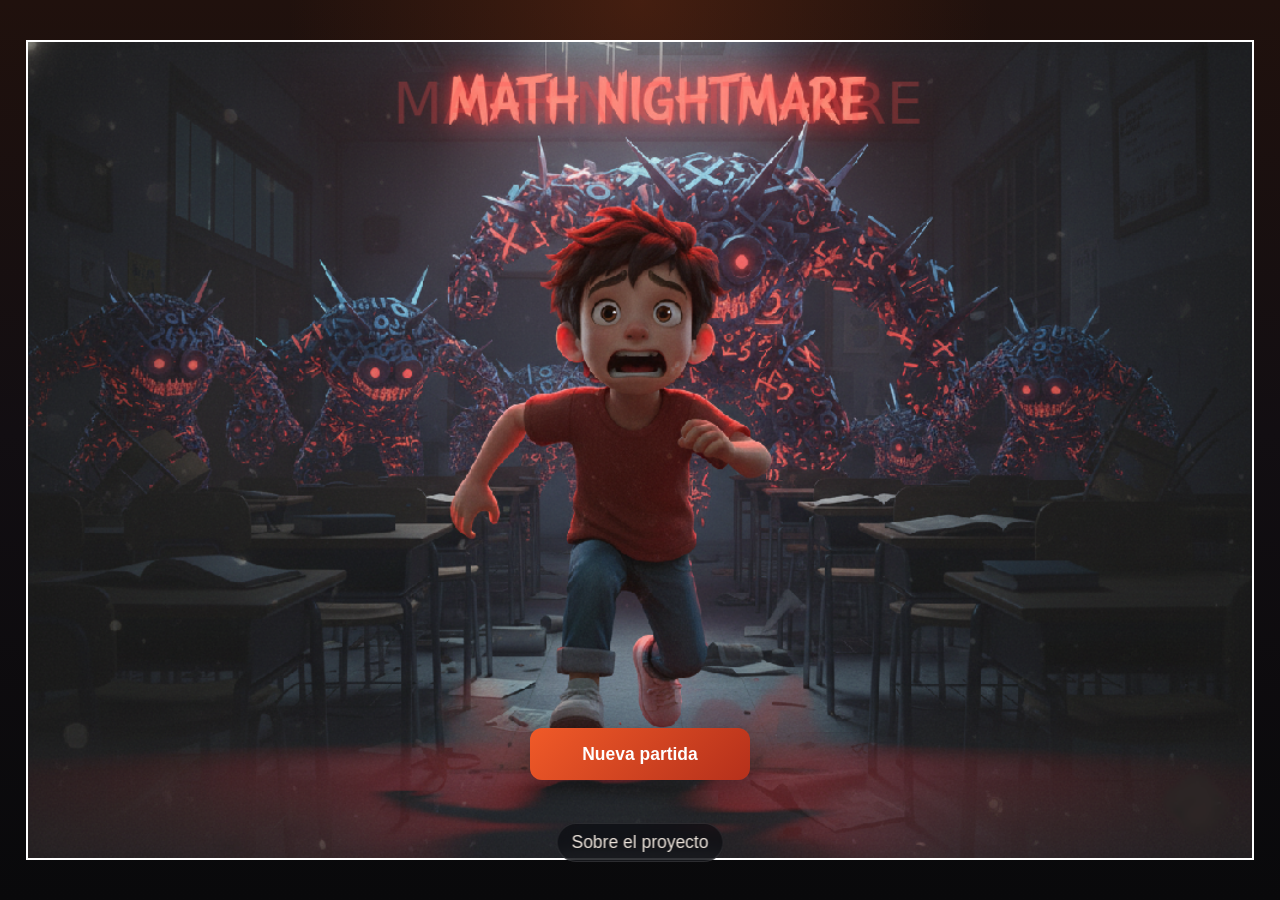
==== commit 7092a40d: "soporte tactil basico 0.9" ====
--- a/index.html
+++ b/index.html
@@ -104,47 +104,7 @@
       <img id="input-mode-img" src="" alt="Modo de control">
     </div>
 
-    <div id="mnTouchControls" class="touch-controls hidden" aria-hidden="true">
-      <div class="touch-controls__cluster touch-controls__cluster--left" data-touch-group-wrap="movement">
-        <button class="touch-toggle" type="button" data-touch-toggle="movement" aria-expanded="true">Mover</button>
-        <div class="touch-panel touch-panel--dpad" data-touch-panel="movement" aria-hidden="false">
-          <button class="touch-btn touch-btn--up" type="button" data-touch-key="ArrowUp">Arriba</button>
-          <button class="touch-btn touch-btn--left" type="button" data-touch-key="ArrowLeft">Izq.</button>
-          <button class="touch-btn touch-btn--right" type="button" data-touch-key="ArrowRight">Der.</button>
-          <button class="touch-btn touch-btn--down" type="button" data-touch-key="ArrowDown">Abajo</button>
-        </div>
-      </div>
-
-      <div class="touch-controls__rail touch-controls__rail--right">
-        <div class="touch-controls__cluster" data-touch-group-wrap="actions">
-          <button class="touch-toggle" type="button" data-touch-toggle="actions" aria-expanded="true">Acciones</button>
-          <div class="touch-panel touch-panel--actions" data-touch-panel="actions" aria-hidden="false">
-            <button class="touch-btn touch-btn--action" type="button" data-touch-tap-key="e,E,KeyE">Hablar</button>
-            <button class="touch-btn touch-btn--space" type="button" data-touch-tap-key="_SPACE_,Space,Spacebar">Espacio</button>
-            <button class="touch-btn touch-btn--confirm" type="button" data-touch-tap-key="Enter">OK</button>
-            <button class="touch-btn touch-btn--escape" type="button" data-touch-tap-key="Escape">ESC</button>
-          </div>
-        </div>
-
-        <div class="touch-controls__cluster" data-touch-group-wrap="numpad">
-          <button class="touch-toggle" type="button" data-touch-toggle="numpad" aria-expanded="false">123</button>
-          <div class="touch-panel touch-panel--numpad is-collapsed" data-touch-panel="numpad" aria-hidden="true">
-            <button class="touch-btn" type="button" data-touch-tap-key="1">1</button>
-            <button class="touch-btn" type="button" data-touch-tap-key="2">2</button>
-            <button class="touch-btn" type="button" data-touch-tap-key="3">3</button>
-            <button class="touch-btn" type="button" data-touch-tap-key="4">4</button>
-            <button class="touch-btn" type="button" data-touch-tap-key="5">5</button>
-            <button class="touch-btn" type="button" data-touch-tap-key="6">6</button>
-            <button class="touch-btn" type="button" data-touch-tap-key="7">7</button>
-            <button class="touch-btn" type="button" data-touch-tap-key="8">8</button>
-            <button class="touch-btn" type="button" data-touch-tap-key="9">9</button>
-            <button class="touch-btn touch-btn--zero" type="button" data-touch-tap-key="0">0</button>
-            <button class="touch-btn touch-btn--backspace" type="button" data-touch-tap-key="Backspace">Borrar</button>
-            <button class="touch-btn touch-btn--enter" type="button" data-touch-tap-key="Enter">Enter</button>
-          </div>
-        </div>
-      </div>
-    </div>
+    <div id="mnTouchControls" class="touch-controls hidden" aria-hidden="true"></div>
   </div>
 
   <div id="sheet-modal" class="sheet-modal hidden">
@@ -197,6 +157,7 @@
   <script src="js/titleScene.js"></script>
   <script src="js/sheets.js"></script>
   <script src="js/save.js"></script>
+  <script src="js/touchControls.js"></script>
 
   <script src="js/areas/aritmetica/overworld_aritmetica.js"></script>
   <script src="js/areas/aritmetica/niveles/escribaScene.js"></script>
--- a/css/styles.css
+++ b/css/styles.css
@@ -252,7 +252,7 @@
 .mn-fullscreen-btn {
   position: fixed;
   top: 12px;
-  left: 12px;
+  right: 12px;
   z-index: 9998;
   padding: 0.5rem 0.75rem;
   border-radius: 10px;
@@ -350,11 +350,7 @@
 }
 
 .touch-panel--dpad {
-  display: grid;
-  grid-template-columns: 4rem;
-  grid-template-rows: repeat(4, 4rem);
-  gap: 0.5rem;
-  align-items: end;
+  flex-direction: column;
 }
 
 .touch-panel--actions {
@@ -388,24 +384,13 @@
   background: rgba(37, 151, 94, 0.98);
 }
 
-.touch-btn--up {
-  grid-column: 1;
-  grid-row: 1;
-}
-
-.touch-btn--left {
-  grid-column: 1;
-  grid-row: 2;
-}
-
-.touch-btn--right {
-  grid-column: 1;
-  grid-row: 3;
-}
-
+.touch-btn--up,
+.touch-btn--left,
+.touch-btn--right,
 .touch-btn--down {
-  grid-column: 1;
-  grid-row: 4;
+  min-width: 6.75rem;
+  height: 3rem;
+  padding: 0 1.125rem;
 }
 
 .touch-btn--action,
@@ -413,7 +398,7 @@
 .touch-btn--space,
 .touch-btn--escape {
   min-width: 6.75rem;
-  height: 4rem;
+  height: 3rem;
   padding: 0 1.125rem;
 }
 
@@ -439,6 +424,279 @@
 
 .touch-btn--enter {
   font-size: 0.6875rem;
+}
+
+.touch-controls.touch-controls--overworld {
+  flex-direction: column;
+  justify-content: flex-end;
+  align-items: flex-end;
+  gap: 0.4rem;
+}
+
+.touch-controls.touch-controls--overworld .touch-toggle {
+  display: none;
+}
+
+.touch-controls.touch-controls--overworld .touch-controls__cluster--left,
+.touch-controls.touch-controls--overworld .touch-controls__rail,
+.touch-controls.touch-controls--overworld .touch-controls__rail--right,
+.touch-controls.touch-controls--overworld .touch-controls__cluster {
+  width: auto;
+  max-width: none;
+}
+
+.touch-controls.touch-controls--overworld .touch-controls__cluster--left {
+  order: 2;
+  align-self: flex-end;
+  margin-left: 0;
+}
+
+.touch-controls.touch-controls--overworld .touch-controls__rail--right {
+  order: 1;
+  align-self: flex-end;
+  margin-left: 0;
+  flex-direction: column;
+  gap: 0.4rem;
+}
+
+.touch-controls.touch-controls--overworld .touch-controls__cluster[data-touch-group-wrap="actions"] {
+  gap: 0;
+}
+
+.touch-controls.touch-controls--overworld .touch-panel--actions {
+  display: flex;
+  flex-direction: column;
+  gap: 0;
+}
+
+.touch-controls.touch-controls--overworld .touch-panel--actions .touch-btn {
+  min-width: 5rem;
+  width: 5rem;
+  height: 2.8rem;
+  padding: 0 0.5rem;
+  border-radius: 1rem;
+}
+
+.touch-controls.touch-controls--overworld .touch-panel--dpad {
+  display: grid;
+  grid-template-columns: repeat(3, 3.1rem);
+  grid-template-areas:
+    ". up ."
+    "left down right";
+  gap: 0.35rem;
+  align-items: end;
+  justify-items: center;
+}
+
+.touch-controls.touch-controls--overworld .touch-btn--up {
+  grid-area: up;
+}
+
+.touch-controls.touch-controls--overworld .touch-btn--left {
+  grid-area: left;
+}
+
+.touch-controls.touch-controls--overworld .touch-btn--right {
+  grid-area: right;
+}
+
+.touch-controls.touch-controls--overworld .touch-btn--down {
+  grid-area: down;
+}
+
+.touch-controls.touch-controls--overworld .touch-panel--dpad .touch-btn {
+  width: 3.1rem;
+  min-width: 3.1rem;
+  height: 2.8rem;
+  padding: 0;
+  border-radius: 1rem;
+  font-size: 0.72rem;
+}
+
+.touch-controls.touch-controls--quick-numpad {
+  justify-content: flex-end;
+  align-items: flex-end;
+  gap: 0.4rem;
+}
+
+.touch-controls.touch-controls--quick-numpad .touch-toggle {
+  display: none;
+}
+
+.touch-controls.touch-controls--quick-numpad .touch-controls__cluster--left {
+  display: none;
+}
+
+.touch-controls.touch-controls--quick-numpad .touch-controls__rail,
+.touch-controls.touch-controls--quick-numpad .touch-controls__rail--right,
+.touch-controls.touch-controls--quick-numpad .touch-controls__cluster {
+  width: auto;
+  max-width: none;
+}
+
+.touch-controls.touch-controls--quick-numpad .touch-controls__rail--right {
+  margin-left: 0;
+  flex-direction: column;
+  align-items: flex-end;
+  gap: 0.4rem;
+}
+
+.touch-controls.touch-controls--quick-numpad .touch-controls__cluster[data-touch-group-wrap="actions"],
+.touch-controls.touch-controls--quick-numpad .touch-controls__cluster[data-touch-group-wrap="numpad"] {
+  gap: 0;
+}
+
+.touch-controls.touch-controls--quick-numpad .touch-panel--actions {
+  display: flex;
+  flex-direction: column;
+  gap: 0;
+}
+
+.touch-controls.touch-controls--quick-numpad .touch-panel--actions .touch-btn {
+  min-width: 5rem;
+  width: 5rem;
+  height: 2.8rem;
+  padding: 0 0.5rem;
+  border-radius: 1rem;
+  font-size: 0.92rem;
+  font-weight: 700;
+}
+
+.touch-controls.touch-controls--quick-numpad .touch-panel--numpad .touch-btn {
+  font-size: 0.96rem;
+  font-weight: 700;
+}
+
+.touch-controls.touch-controls--eratostenes {
+  justify-content: space-between;
+  align-items: flex-end;
+  gap: 0.75rem;
+}
+
+.touch-controls.touch-controls--eratostenes .touch-toggle {
+  display: none;
+}
+
+.touch-controls.touch-controls--eratostenes .touch-controls__cluster--left,
+.touch-controls.touch-controls--eratostenes .touch-controls__rail,
+.touch-controls.touch-controls--eratostenes .touch-controls__rail--right,
+.touch-controls.touch-controls--eratostenes .touch-controls__cluster {
+  width: auto;
+  max-width: none;
+}
+
+.touch-controls.touch-controls--eratostenes .touch-controls__cluster--left {
+  align-self: flex-end;
+  margin-right: auto;
+}
+
+.touch-controls.touch-controls--eratostenes .touch-controls__rail--right {
+  margin-left: 0;
+  flex-direction: column;
+  align-items: flex-end;
+  gap: 0;
+}
+
+.touch-controls.touch-controls--eratostenes .touch-controls__cluster[data-touch-group-wrap="actions"],
+.touch-controls.touch-controls--eratostenes .touch-controls__cluster[data-touch-group-wrap="numpad"] {
+  gap: 0;
+}
+
+.touch-controls.touch-controls--eratostenes .touch-panel--actions {
+  display: flex;
+  flex-direction: column;
+  gap: 0;
+  align-items: flex-end;
+}
+
+.touch-controls.touch-controls--eratostenes .touch-panel--actions .touch-btn {
+  min-width: 5.4rem;
+  height: 2.8rem;
+  padding: 0 0.65rem;
+  border-radius: 1rem;
+  font-size: 0.9rem;
+  font-weight: 700;
+}
+
+.touch-controls.touch-controls--eratostenes .touch-panel--actions [data-touch-key-id="Escape"] {
+  order: 1;
+}
+
+.touch-controls.touch-controls--eratostenes .touch-panel--actions [data-touch-key-id="_SPACE_"] {
+  order: 2;
+  margin-top: 0.8rem;
+}
+
+.touch-controls.touch-controls--eratostenes .touch-panel--numpad {
+  margin-top: 0.4rem;
+  grid-template-columns: repeat(3, 3.55rem);
+  grid-template-rows: repeat(2, 3.55rem);
+  grid-template-areas:
+    "one two three"
+    "five seven empty";
+  gap: 0.45rem;
+}
+
+.touch-controls.touch-controls--eratostenes .touch-panel--numpad .touch-btn {
+  width: 3.55rem;
+  height: 3.55rem;
+  font-size: 1rem;
+  font-weight: 700;
+}
+
+.touch-controls.touch-controls--eratostenes .touch-panel--numpad [data-touch-key-id="1"] {
+  grid-area: one;
+}
+
+.touch-controls.touch-controls--eratostenes .touch-panel--numpad [data-touch-key-id="2"] {
+  grid-area: two;
+}
+
+.touch-controls.touch-controls--eratostenes .touch-panel--numpad [data-touch-key-id="3"] {
+  grid-area: three;
+}
+
+.touch-controls.touch-controls--eratostenes .touch-panel--numpad [data-touch-key-id="5"] {
+  grid-area: five;
+}
+
+.touch-controls.touch-controls--eratostenes .touch-panel--numpad [data-touch-key-id="7"] {
+  grid-area: seven;
+}
+
+.touch-controls.touch-controls--eratostenes .touch-panel--dpad {
+  display: grid;
+  grid-template-columns: repeat(3, 3.15rem);
+  grid-template-areas:
+    ". up ."
+    "left down right";
+  gap: 0.4rem;
+  justify-items: center;
+}
+
+.touch-controls.touch-controls--eratostenes .touch-btn--up {
+  grid-area: up;
+}
+
+.touch-controls.touch-controls--eratostenes .touch-btn--left {
+  grid-area: left;
+}
+
+.touch-controls.touch-controls--eratostenes .touch-btn--right {
+  grid-area: right;
+}
+
+.touch-controls.touch-controls--eratostenes .touch-btn--down {
+  grid-area: down;
+}
+
+.touch-controls.touch-controls--eratostenes .touch-panel--dpad .touch-btn {
+  width: 3.15rem;
+  min-width: 3.15rem;
+  height: 2.9rem;
+  padding: 0;
+  border-radius: 1rem;
+  font-size: 0.74rem;
 }
 
 .project-modal {
@@ -1117,11 +1375,12 @@
 }
 
 body.mn-is-fullscreen .mn-fullscreen-btn {
-  left: calc(env(safe-area-inset-left) + 10px);
+  left: auto;
+  right: calc(env(safe-area-inset-right) + 10px);
 }
 
 body.mn-is-fullscreen .mn-save-btn {
-  right: calc(env(safe-area-inset-right) + 10px);
+  right: calc(env(safe-area-inset-right) + 96px);
 }
 
 @media (pointer: coarse) and (orientation: portrait) {
@@ -1181,6 +1440,114 @@
     .touch-controls__cluster[data-touch-group-wrap="numpad"] {
     align-items: flex-end;
   }
+
+  .touch-controls.touch-controls--quick-numpad .touch-controls__rail--right {
+    width: auto;
+    flex-direction: column;
+    justify-content: flex-end;
+    align-items: flex-end;
+    transform: none;
+  }
+
+  .touch-controls.touch-controls--quick-numpad
+    .touch-controls__cluster[data-touch-group-wrap="actions"],
+  .touch-controls.touch-controls--quick-numpad
+    .touch-controls__cluster[data-touch-group-wrap="numpad"] {
+    align-items: flex-end;
+  }
+
+  .touch-controls.touch-controls--eratostenes {
+    justify-content: space-between;
+  }
+
+  .touch-controls.touch-controls--eratostenes .touch-controls__cluster--left {
+    transform: none;
+  }
+
+  .touch-controls.touch-controls--eratostenes .touch-controls__rail--right {
+    width: auto;
+    flex-direction: column;
+    justify-content: flex-end;
+    align-items: flex-end;
+    transform: none;
+  }
+
+  body.mn-is-fullscreen .touch-controls.touch-controls--overworld {
+    justify-content: flex-end;
+    align-items: flex-end;
+    gap: 0.5rem;
+    padding:
+      max(10px, env(safe-area-inset-top))
+      max(10px, env(safe-area-inset-right))
+      max(10px, calc(env(safe-area-inset-bottom) + 10px))
+      max(10px, env(safe-area-inset-left));
+    background: none;
+  }
+
+  body.mn-is-fullscreen .touch-controls.touch-controls--overworld .touch-controls__cluster--left {
+    align-self: flex-end;
+    transform: none;
+  }
+
+  body.mn-is-fullscreen .touch-controls.touch-controls--overworld .touch-controls__rail--right {
+    align-self: flex-end;
+    flex-direction: column;
+    gap: 0.5rem;
+    transform: none;
+    margin-left: 0;
+  }
+
+  body.mn-is-fullscreen .touch-controls.touch-controls--overworld .touch-controls__cluster {
+    max-width: none;
+    gap: 0;
+  }
+
+  body.mn-is-fullscreen .touch-controls.touch-controls--overworld .touch-panel--dpad .touch-btn {
+    width: 3rem;
+    min-width: 3rem;
+    height: 2.75rem;
+    padding: 0;
+    border-radius: 0.95rem;
+    font-size: 0.7rem;
+  }
+
+  body.mn-is-fullscreen .touch-controls.touch-controls--overworld .touch-panel--actions {
+    gap: 0.35rem;
+  }
+
+  body.mn-is-fullscreen .touch-controls.touch-controls--overworld
+    .touch-panel--actions
+    .touch-btn {
+    min-width: 4.5rem;
+    width: 4.5rem;
+    height: 2.75rem;
+    padding: 0 0.5rem;
+    border-radius: 0.95rem;
+    font-size: 0.72rem;
+  }
+
+  body.mn-is-fullscreen .touch-controls.touch-controls--escriba {
+    align-items: flex-end;
+    padding-top: max(60px, calc(env(safe-area-inset-top) + 60px));
+    padding-right: max(10px, calc(env(safe-area-inset-right) + 8px));
+    padding-bottom: max(14px, calc(env(safe-area-inset-bottom) + 14px));
+  }
+
+  body.mn-is-fullscreen .touch-controls.touch-controls--escriba .touch-controls__rail--right {
+    transform: translateY(10px);
+  }
+
+  body.mn-is-fullscreen .touch-controls.touch-controls--escriba .touch-panel--actions {
+    gap: 0.25rem;
+  }
+
+  body.mn-is-fullscreen .touch-controls.touch-controls--escriba .touch-panel--actions .touch-btn {
+    min-width: 4.1rem;
+    width: 4.1rem;
+    height: 2.55rem;
+    padding: 0 0.4rem;
+    font-size: 0.7rem;
+  }
 }
 /* la clase/selector real del <img> del modal */
 #sheet-img {
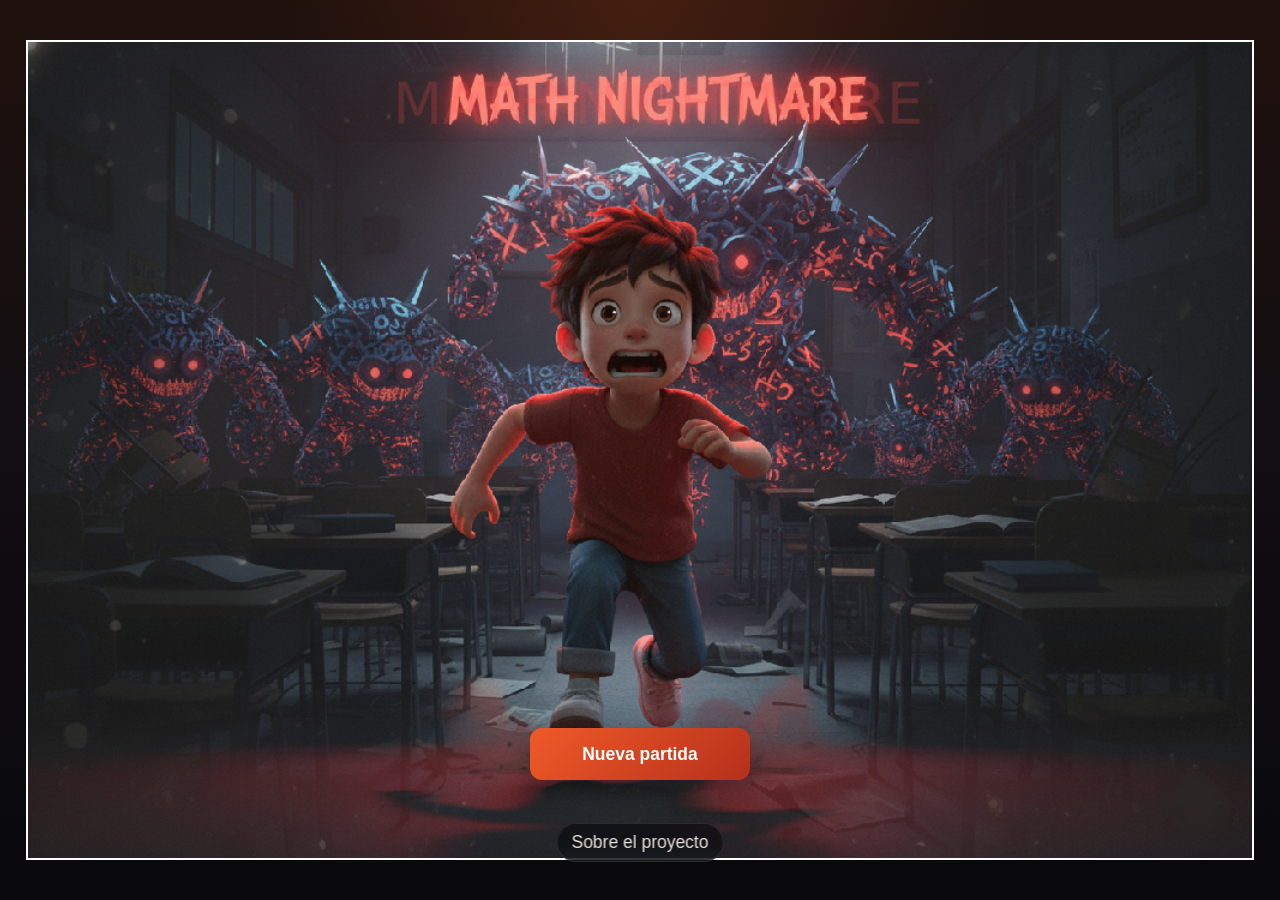
==== commit c2e8dc51: "soporte tactil basico 1.1" ====
--- a/index.html
+++ b/index.html
@@ -160,6 +160,7 @@
   <script src="js/touchControls.js"></script>
 
   <script src="js/areas/aritmetica/overworld_aritmetica.js"></script>
+  <script src="js/areas/aritmetica/touch_aritmetica.js"></script>
   <script src="js/areas/aritmetica/niveles/escribaScene.js"></script>
   <script src="js/areas/aritmetica/niveles/cajaRapidaScene.js"></script>
   <script src="js/areas/aritmetica/niveles/sumasScene.js"></script>
--- a/css/styles.css
+++ b/css/styles.css
@@ -620,6 +620,11 @@
 
 .touch-controls.touch-controls--eratostenes .touch-panel--actions [data-touch-key-id="Escape"] {
   order: 1;
+  min-width: 3.55rem;
+  width: 3.55rem;
+  height: 2.55rem;
+  font-size: 0.8rem;
+  align-self: flex-start;
 }
 
 .touch-controls.touch-controls--eratostenes .touch-panel--actions [data-touch-key-id="_SPACE_"] {
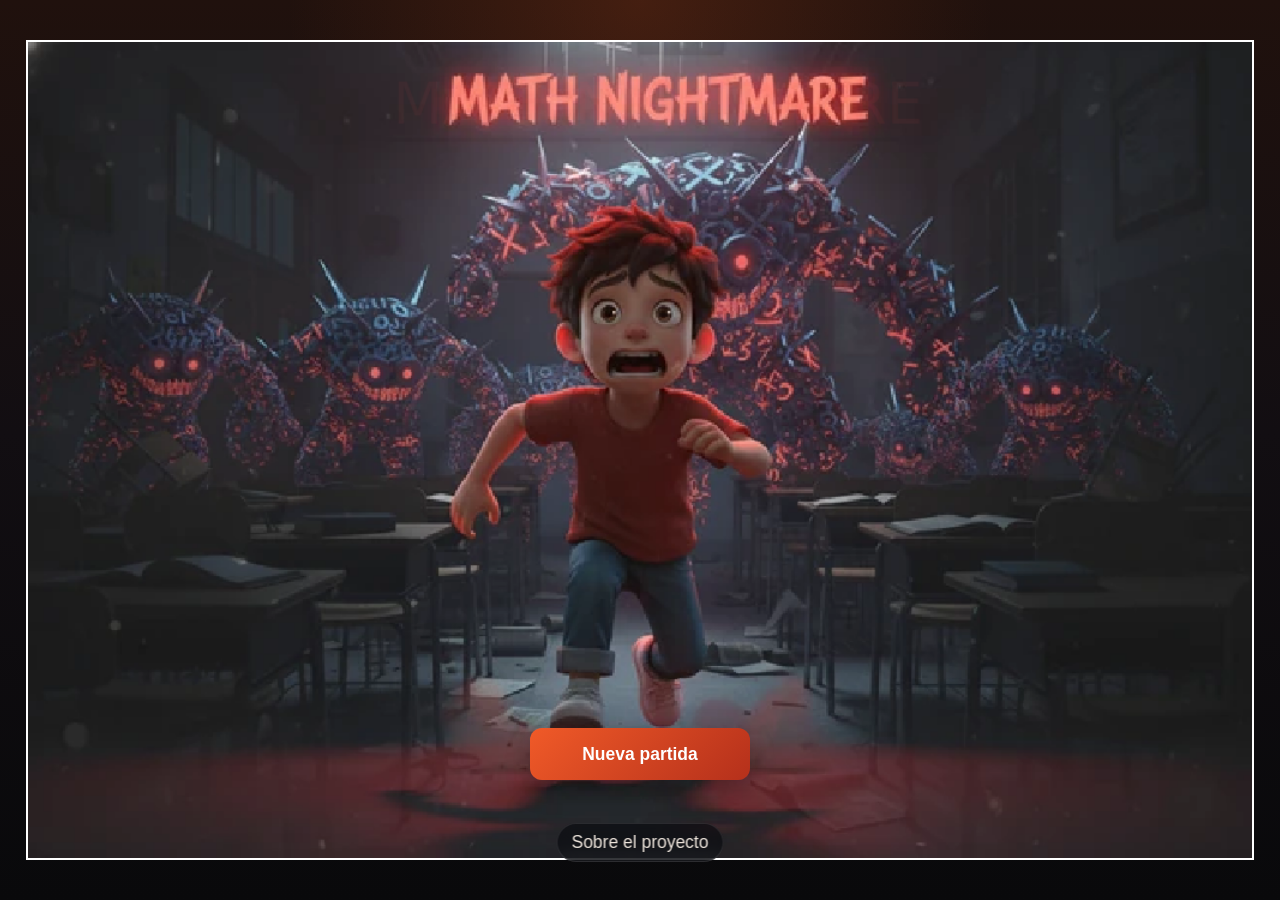
==== commit 11495eeb: "soporte tactil basico 1.3" ====
--- a/index.html
+++ b/index.html
@@ -5,10 +5,11 @@
   <meta charset="UTF-8" />
   <meta name="viewport" content="width=device-width, initial-scale=1.0, viewport-fit=cover" />
   <title>Math Nightmare - Demo v2</title>
-  <link rel="stylesheet" href="css/styles.css">
+  <link rel="stylesheet" href="css/general.css">
+  <link rel="stylesheet" href="css/aritmetica.css">
 </head>
 
-<body>
+<body class="area-aritmetica">
   <div class="game-container">
     <div id="mnLoadingOverlay" class="loading-overlay" aria-live="polite">
       <div class="loading-overlay__panel">
--- a/css/general.css
+++ b/css/general.css
@@ -0,0 +1,1350 @@
+* {
+  margin: 0;
+  padding: 0;
+  box-sizing: border-box;
+}
+
+:root {
+  --mn-game-aspect: 1.5;
+  --mn-touch-space: 18.5rem;
+  --mn-ui-font: clamp(14px, 0.35vw + 13px, 18px);
+  --mn-safe-top: max(0.75rem, env(safe-area-inset-top));
+  --mn-safe-right: max(0.75rem, env(safe-area-inset-right));
+  --mn-safe-bottom: max(0.75rem, env(safe-area-inset-bottom));
+  --mn-safe-left: max(0.75rem, env(safe-area-inset-left));
+}
+
+html {
+  font-size: var(--mn-ui-font);
+}
+
+body {
+  display: flex;
+  justify-content: center;
+  align-items: center;
+  min-height: 100vh;
+  min-height: 100dvh;
+  padding: 1rem;
+  background: var(
+    --mn-page-background,
+    linear-gradient(180deg, #15171d 0%, #0f1117 52%, #090b10 100%)
+  );
+  font-family: "Trebuchet MS", "Segoe UI", sans-serif;
+}
+
+.game-container {
+  position: relative;
+  width: min(96vw, calc(95dvh * var(--mn-game-aspect)));
+  height: min(95dvh, calc(96vw / var(--mn-game-aspect)));
+  aspect-ratio: 1020 / 680;
+  background-color: #000;
+  border: 2px solid var(--mn-game-border, #fff);
+  overflow: hidden;
+}
+
+#gameCanvas {
+  width: 100%;
+  height: 100%;
+  animation: fadeInStart 0.6s ease-out forwards;
+  touch-action: none;
+}
+
+@keyframes fadeInStart {
+  from {
+    opacity: 0;
+  }
+  to {
+    opacity: 1;
+  }
+}
+
+#score,
+#lives,
+#power,
+#target {
+  position: absolute;
+  color: #fff;
+  font-size: 20px;
+  padding: 5px;
+}
+
+#score {
+  top: 3px;
+  left: 10px;
+}
+
+#lives {
+  top: 3px;
+  right: 10px;
+}
+
+#power {
+  top: 3px;
+  left: 45%;
+  transform: translateX(-50%);
+}
+
+#target {
+  top: 40px; /* Debajo del poder, ajusta si quieres */
+  left: 45%;
+  transform: translateX(-50%);
+}
+
+/* Estilos para los botones */
+.button {
+  padding: 0.875rem 1.25rem;
+  font-size: 1rem;
+  background: linear-gradient(135deg, #f05a28 0%, #b5301b 100%);
+  color: white;
+  border: none;
+  border-radius: 12px;
+  cursor: pointer;
+  box-shadow: 0 10px 24px rgba(0, 0, 0, 0.28);
+  transition: transform 0.2s ease, box-shadow 0.2s ease, filter 0.2s ease;
+  font-family: inherit;
+  font-weight: bold;
+}
+
+.button-primary {
+  min-width: min(220px, 82vw);
+}
+
+.button:hover {
+  transform: translateY(-1px);
+  box-shadow: 0 14px 28px rgba(0, 0, 0, 0.34);
+  filter: brightness(1.08);
+}
+
+.button:active {
+  transform: translateY(0);
+  filter: brightness(0.96);
+}
+
+.button-secondary {
+  background: rgba(255, 255, 255, 0.06);
+  border: 1px solid rgba(255, 255, 255, 0.16);
+  color: #fff2e8;
+  box-shadow: none;
+}
+
+#btnReinicio,
+#btnSiguiente {
+  display: none;
+}
+
+.mn-save-btn {
+  position: fixed;
+  top: 12px;
+  right: 12px;
+  z-index: 9998;
+  padding: 0.5rem 0.625rem;
+  border-radius: 10px;
+  border: 1px solid rgba(255, 255, 255, 0.18);
+  background: rgba(20, 20, 20, 0.75);
+  color: #fff;
+  cursor: pointer;
+  font-size: 0.875rem;
+  backdrop-filter: blur(6px);
+}
+.mn-save-btn:hover {
+  background: rgba(35, 35, 35, 0.85);
+}
+
+.mn-fullscreen-btn {
+  position: fixed;
+  top: 12px;
+  right: 12px;
+  z-index: 9998;
+  padding: 0.5rem 0.75rem;
+  border-radius: 10px;
+  border: 1px solid rgba(255, 255, 255, 0.18);
+  background: rgba(20, 20, 20, 0.75);
+  color: #fff;
+  cursor: pointer;
+  font-size: 0.875rem;
+  backdrop-filter: blur(6px);
+}
+
+.mn-fullscreen-btn:hover {
+  background: rgba(35, 35, 35, 0.85);
+}
+
+.touch-controls {
+  position: fixed;
+  inset: 0;
+  z-index: 9996;
+  display: flex;
+  justify-content: space-between;
+  align-items: flex-end;
+  padding: 1rem;
+  pointer-events: none;
+}
+
+.touch-controls.hidden {
+  display: none;
+}
+
+.touch-controls__rail {
+  display: flex;
+  gap: 0.625rem;
+}
+
+.touch-controls__rail--right {
+  margin-left: auto;
+  align-items: flex-end;
+}
+
+.touch-controls__cluster {
+  display: flex;
+  flex-direction: column;
+  gap: 0.5rem;
+  pointer-events: none;
+}
+
+.touch-controls__cluster.hidden,
+.touch-controls__rail.hidden {
+  display: none;
+}
+
+.touch-toggle {
+  align-self: flex-start;
+  min-width: 4.625rem;
+  height: 2.375rem;
+  padding: 0 0.875rem;
+  border: 1px solid rgba(180, 230, 198, 0.34);
+  border-radius: 999px;
+  background: rgba(18, 96, 61, 0.9);
+  color: #eff9f2;
+  font: inherit;
+  font-size: 0.75rem;
+  font-weight: 700;
+  letter-spacing: 0.04em;
+  text-transform: uppercase;
+  box-shadow: 0 10px 24px rgba(0, 0, 0, 0.28);
+  backdrop-filter: blur(10px);
+  pointer-events: auto;
+}
+
+.touch-controls__rail--right .touch-toggle {
+  align-self: flex-end;
+}
+
+.touch-toggle:active,
+.touch-toggle.is-pressed {
+  background: rgba(35, 144, 89, 0.98);
+}
+
+.touch-panel {
+  display: flex;
+  gap: 0.5rem;
+  opacity: 1;
+  transform: translateY(0);
+  transition: opacity 0.16s ease, transform 0.16s ease;
+  pointer-events: auto;
+}
+
+.touch-panel.is-collapsed {
+  opacity: 0;
+  transform: translateY(10px);
+  pointer-events: none;
+  visibility: hidden;
+}
+
+.touch-panel--dpad {
+  flex-direction: column;
+}
+
+.touch-panel--actions {
+  flex-direction: column;
+}
+
+.touch-panel--numpad {
+  display: grid;
+  grid-template-columns: repeat(3, 3.625rem);
+  grid-template-rows: repeat(4, 3.625rem);
+  gap: 0.5rem;
+  justify-items: stretch;
+}
+
+.touch-btn {
+  border: 1px solid rgba(198, 239, 211, 0.2);
+  border-radius: 1.125rem;
+  background: rgba(14, 84, 53, 0.82);
+  color: #eff8f0;
+  font: inherit;
+  font-size: 0.8125rem;
+  font-weight: 600;
+  backdrop-filter: blur(10px);
+  box-shadow: 0 12px 24px rgba(0, 0, 0, 0.24);
+  touch-action: none;
+  user-select: none;
+}
+
+.touch-btn:active,
+.touch-btn.is-pressed {
+  background: rgba(37, 151, 94, 0.98);
+}
+
+.touch-btn--up,
+.touch-btn--left,
+.touch-btn--right,
+.touch-btn--down {
+  min-width: 6.75rem;
+  height: 3rem;
+  padding: 0 1.125rem;
+}
+
+.touch-btn--action,
+.touch-btn--confirm,
+.touch-btn--space,
+.touch-btn--escape {
+  min-width: 6.75rem;
+  height: 3rem;
+  padding: 0 1.125rem;
+}
+
+.touch-panel--dpad .touch-btn {
+  width: 4rem;
+}
+
+.touch-panel--numpad .touch-btn {
+  width: 3.625rem;
+  height: 3.625rem;
+  padding: 0;
+}
+
+.touch-btn--zero,
+.touch-btn--backspace,
+.touch-btn--enter {
+  width: 3.625rem;
+}
+
+.touch-btn--backspace {
+  font-size: 0.6875rem;
+}
+
+.touch-btn--enter {
+  font-size: 0.6875rem;
+}
+
+.touch-controls.touch-controls--overworld {
+  flex-direction: column;
+  justify-content: flex-end;
+  align-items: flex-end;
+  gap: 0.4rem;
+}
+
+.touch-controls.touch-controls--overworld .touch-toggle {
+  display: none;
+}
+
+.touch-controls.touch-controls--overworld .touch-controls__cluster--left,
+.touch-controls.touch-controls--overworld .touch-controls__rail,
+.touch-controls.touch-controls--overworld .touch-controls__rail--right,
+.touch-controls.touch-controls--overworld .touch-controls__cluster {
+  width: auto;
+  max-width: none;
+}
+
+.touch-controls.touch-controls--overworld .touch-controls__cluster--left {
+  order: 2;
+  align-self: flex-end;
+  margin-left: 0;
+}
+
+.touch-controls.touch-controls--overworld .touch-controls__rail--right {
+  order: 1;
+  align-self: flex-end;
+  margin-left: 0;
+  flex-direction: column;
+  gap: 0.4rem;
+}
+
+.touch-controls.touch-controls--overworld .touch-controls__cluster[data-touch-group-wrap="actions"] {
+  gap: 0;
+}
+
+.touch-controls.touch-controls--overworld .touch-panel--actions {
+  display: flex;
+  flex-direction: column;
+  gap: 0;
+}
+
+.touch-controls.touch-controls--overworld .touch-panel--actions .touch-btn {
+  min-width: 5rem;
+  width: 5rem;
+  height: 2.8rem;
+  padding: 0 0.5rem;
+  border-radius: 1rem;
+}
+
+.touch-controls.touch-controls--overworld .touch-panel--dpad {
+  display: grid;
+  grid-template-columns: repeat(3, 3.1rem);
+  grid-template-areas:
+    ". up ."
+    "left down right";
+  gap: 0.35rem;
+  align-items: end;
+  justify-items: center;
+}
+
+.touch-controls.touch-controls--overworld .touch-btn--up {
+  grid-area: up;
+}
+
+.touch-controls.touch-controls--overworld .touch-btn--left {
+  grid-area: left;
+}
+
+.touch-controls.touch-controls--overworld .touch-btn--right {
+  grid-area: right;
+}
+
+.touch-controls.touch-controls--overworld .touch-btn--down {
+  grid-area: down;
+}
+
+.touch-controls.touch-controls--overworld .touch-panel--dpad .touch-btn {
+  width: 3.1rem;
+  min-width: 3.1rem;
+  height: 2.8rem;
+  padding: 0;
+  border-radius: 1rem;
+  font-size: 0.72rem;
+}
+
+.touch-controls.touch-controls--quick-numpad {
+  justify-content: flex-end;
+  align-items: flex-end;
+  gap: 0.4rem;
+}
+
+.touch-controls.touch-controls--quick-numpad .touch-toggle {
+  display: none;
+}
+
+.touch-controls.touch-controls--quick-numpad .touch-controls__cluster--left {
+  display: none;
+}
+
+.touch-controls.touch-controls--quick-numpad .touch-controls__rail,
+.touch-controls.touch-controls--quick-numpad .touch-controls__rail--right,
+.touch-controls.touch-controls--quick-numpad .touch-controls__cluster {
+  width: auto;
+  max-width: none;
+}
+
+.touch-controls.touch-controls--quick-numpad .touch-controls__rail--right {
+  margin-left: 0;
+  flex-direction: column;
+  align-items: flex-end;
+  gap: 0.4rem;
+}
+
+.touch-controls.touch-controls--quick-numpad .touch-controls__cluster[data-touch-group-wrap="actions"],
+.touch-controls.touch-controls--quick-numpad .touch-controls__cluster[data-touch-group-wrap="numpad"] {
+  gap: 0;
+}
+
+.touch-controls.touch-controls--quick-numpad .touch-panel--actions {
+  display: flex;
+  flex-direction: column;
+  gap: 0;
+}
+
+.touch-controls.touch-controls--quick-numpad .touch-panel--actions .touch-btn {
+  min-width: 5rem;
+  width: 5rem;
+  height: 2.8rem;
+  padding: 0 0.5rem;
+  border-radius: 1rem;
+  font-size: 0.92rem;
+  font-weight: 700;
+}
+
+.touch-controls.touch-controls--quick-numpad .touch-panel--numpad .touch-btn {
+  font-size: 0.96rem;
+  font-weight: 700;
+}
+
+.touch-controls.touch-controls--eratostenes {
+  justify-content: space-between;
+  align-items: flex-end;
+  gap: 0.75rem;
+}
+
+.touch-controls.touch-controls--eratostenes .touch-toggle {
+  display: none;
+}
+
+.touch-controls.touch-controls--eratostenes .touch-controls__cluster--left,
+.touch-controls.touch-controls--eratostenes .touch-controls__rail,
+.touch-controls.touch-controls--eratostenes .touch-controls__rail--right,
+.touch-controls.touch-controls--eratostenes .touch-controls__cluster {
+  width: auto;
+  max-width: none;
+}
+
+.touch-controls.touch-controls--eratostenes .touch-controls__cluster--left {
+  align-self: flex-end;
+  margin-right: auto;
+}
+
+.touch-controls.touch-controls--eratostenes .touch-controls__rail--right {
+  margin-left: 0;
+  flex-direction: column;
+  align-items: flex-end;
+  gap: 0;
+}
+
+.touch-controls.touch-controls--eratostenes .touch-controls__cluster[data-touch-group-wrap="actions"],
+.touch-controls.touch-controls--eratostenes .touch-controls__cluster[data-touch-group-wrap="numpad"] {
+  gap: 0;
+}
+
+.touch-controls.touch-controls--eratostenes .touch-panel--actions {
+  display: flex;
+  flex-direction: column;
+  gap: 0;
+  align-items: flex-end;
+}
+
+.touch-controls.touch-controls--eratostenes .touch-panel--actions .touch-btn {
+  min-width: 5.4rem;
+  height: 2.8rem;
+  padding: 0 0.65rem;
+  border-radius: 1rem;
+  font-size: 0.9rem;
+  font-weight: 700;
+}
+
+.touch-controls.touch-controls--eratostenes .touch-panel--actions [data-touch-key-id="Escape"] {
+  order: 1;
+  min-width: 3.55rem;
+  width: 3.55rem;
+  height: 2.55rem;
+  font-size: 0.8rem;
+  align-self: flex-start;
+}
+
+.touch-controls.touch-controls--eratostenes .touch-panel--actions [data-touch-key-id="_SPACE_"] {
+  order: 2;
+  margin-top: 0.8rem;
+}
+
+.touch-controls.touch-controls--eratostenes .touch-panel--numpad {
+  margin-top: 0.4rem;
+  grid-template-columns: repeat(3, 3.55rem);
+  grid-template-rows: repeat(2, 3.55rem);
+  grid-template-areas:
+    "one two three"
+    "five seven empty";
+  gap: 0.45rem;
+}
+
+.touch-controls.touch-controls--eratostenes .touch-panel--numpad .touch-btn {
+  width: 3.55rem;
+  height: 3.55rem;
+  font-size: 1rem;
+  font-weight: 700;
+}
+
+.touch-controls.touch-controls--eratostenes .touch-panel--numpad [data-touch-key-id="1"] {
+  grid-area: one;
+}
+
+.touch-controls.touch-controls--eratostenes .touch-panel--numpad [data-touch-key-id="2"] {
+  grid-area: two;
+}
+
+.touch-controls.touch-controls--eratostenes .touch-panel--numpad [data-touch-key-id="3"] {
+  grid-area: three;
+}
+
+.touch-controls.touch-controls--eratostenes .touch-panel--numpad [data-touch-key-id="5"] {
+  grid-area: five;
+}
+
+.touch-controls.touch-controls--eratostenes .touch-panel--numpad [data-touch-key-id="7"] {
+  grid-area: seven;
+}
+
+.touch-controls.touch-controls--eratostenes .touch-panel--dpad {
+  display: grid;
+  grid-template-columns: repeat(3, 3.15rem);
+  grid-template-areas:
+    ". up ."
+    "left down right";
+  gap: 0.4rem;
+  justify-items: center;
+}
+
+.touch-controls.touch-controls--eratostenes .touch-btn--up {
+  grid-area: up;
+}
+
+.touch-controls.touch-controls--eratostenes .touch-btn--left {
+  grid-area: left;
+}
+
+.touch-controls.touch-controls--eratostenes .touch-btn--right {
+  grid-area: right;
+}
+
+.touch-controls.touch-controls--eratostenes .touch-btn--down {
+  grid-area: down;
+}
+
+.touch-controls.touch-controls--eratostenes .touch-panel--dpad .touch-btn {
+  width: 3.15rem;
+  min-width: 3.15rem;
+  height: 2.9rem;
+  padding: 0;
+  border-radius: 1rem;
+  font-size: 0.74rem;
+}
+
+.game-overlay {
+  position: absolute;
+  top: 0;
+  left: 0;
+  width: 100%;
+  height: 100%;
+  background-color: rgba(0, 0, 0, 0.7);
+  display: flex;
+  justify-content: center;
+  align-items: center;
+  flex-direction: column;
+  z-index: 5;
+  display: none;
+}
+
+/* Mostrar el overlay cuando se activa .show */
+.game-overlay.show {
+  display: flex !important;
+  animation: fadeInOverlay 0.4s ease-out forwards;
+}
+
+@keyframes fadeInOverlay {
+  from {
+    opacity: 0;
+  }
+  to {
+    opacity: 1;
+  }
+}
+
+.game-message {
+  color: white;
+  font-size: clamp(2rem, 5vw, 3rem);
+  margin-bottom: 1.875rem;
+  text-align: center;
+}
+
+/* -------------------- NOVELA / VIDEO CUTSCENES -------------------- */
+
+/* Utilidad genérica para ocultar elementos */
+.hidden {
+  display: none !important;
+}
+
+/* Caja de diálogo de la novela */
+.dialog-box {
+  position: absolute;
+  left: 0;
+  right: 0;
+  bottom: 0;
+  padding: 16px 24px;
+  background: rgba(0, 0, 0, 0.75);
+  color: #fff;
+  font-size: 1rem;
+  line-height: 1.4;
+  z-index: 20;
+}
+
+.dialog-box.hidden {
+  display: none !important;
+}
+
+.speaker {
+  font-weight: bold;
+  margin-bottom: 6px;
+}
+
+.message {
+  min-height: 48px;
+}
+
+/* Overlay que cubre todo el juego para mostrar el video */
+#video-overlay {
+  position: absolute;
+  inset: 0; /* top:0; right:0; bottom:0; left:0 */
+  display: flex;
+  flex-direction: column;
+  justify-content: center;
+  align-items: center;
+  background: rgba(0, 0, 0, 0.9);
+  z-index: 30; /* por encima de canvas, HUD y diálogo */
+}
+
+/* El video ocupa lo máximo posible sin deformarse */
+#video-overlay video {
+  max-width: 100%;
+  max-height: 100%;
+  border-radius: 8px;
+  box-shadow: 0 0 20px rgba(0, 0, 0, 0.8);
+}
+
+/* Botón para saltar el video */
+#skip-video {
+  position: absolute;
+  bottom: max(12px, env(safe-area-inset-bottom));
+  right: max(12px, env(safe-area-inset-right));
+  padding: 0.5rem 1rem;
+  font-size: 1rem;
+  border: none;
+  border-radius: 6px;
+  cursor: pointer;
+  background: #ff4500;
+  color: #fff;
+  z-index: 31;
+  box-shadow: 0 10px 24px rgba(0, 0, 0, 0.35);
+}
+#skip-video:hover {
+  background: #ff6a33;
+}
+
+.dialog-buttons {
+  display: flex;
+  justify-content: space-between;
+}
+
+#continue-btn,
+#skip-dialog-btn {
+  padding: 0.5rem 1.125rem;
+  margin-top: 0.5rem;
+  border: none;
+  border-radius: 6px;
+  background: #ffb53d;
+  color: #261602;
+  font-weight: bold;
+  font-size: 0.875rem;
+  cursor: pointer;
+  box-shadow: 0 2px 4px rgba(0, 0, 0, 0.4);
+  transition: transform 0.1s ease, box-shadow 0.1s ease, background 0.2s ease;
+}
+
+#continue-btn:hover,
+#skip-dialog-btn:hover {
+  background: #ffd16b;
+  transform: translateY(-1px);
+  box-shadow: 0 3px 6px rgba(0, 0, 0, 0.5);
+}
+
+#continue-btn:active,
+#skip-dialog-btn:active {
+  transform: translateY(1px);
+  box-shadow: 0 1px 3px rgba(0, 0, 0, 0.4);
+}
+
+.leaf-hud {
+  position: absolute;
+  top: 6px;
+  left: 10px;
+  display: flex;
+  gap: 2px; /* menos separación para que quepan cómodas las 15 */
+  z-index: 20;
+  pointer-events: auto;
+}
+
+.leaf-hud img {
+  width: 20px; /* antes 34px: ahora más discreto */
+  height: 20px;
+  object-fit: contain;
+  image-rendering: auto;
+  cursor: pointer; /* para cuando las hagamos clicables */
+  transition: transform 0.12s ease, filter 0.12s ease;
+  filter: drop-shadow(0 1px 1px rgba(0, 0, 0, 0.18));
+}
+
+/* pequeño feedback visual al pasar el mouse */
+.leaf-hud img:hover {
+  transform: translateY(-1px);
+  filter: drop-shadow(0 5px 5px rgba(173, 25, 25, 0.25));
+}
+
+/* --- Caja de diálogo general --- */
+.dialog-box {
+  position: absolute;
+  left: 0;
+  right: 0;
+  bottom: 0;
+  padding: 16px 48px 12px;
+  background: linear-gradient(
+    to top,
+    rgba(0, 0, 0, 0.8),
+    rgba(0, 0, 0, 0.75),
+    rgba(0, 0, 0, 0.6)
+  );
+  color: #fdf7e5;
+  font-family: system-ui, sans-serif;
+  display: flex;
+  flex-direction: column;
+  gap: 8px;
+}
+
+/* Contenedor donde se inyectan las opciones */
+#choices-root {
+  margin-top: 6px;
+}
+
+/* Layout de las opciones */
+.choices-container {
+  display: flex;
+  flex-direction: column;
+  gap: 6px;
+  max-width: 640px; /* más estrecho que toda la pantalla */
+}
+
+/* Botones de opción */
+.choice-btn {
+  width: 100%;
+  text-align: left;
+  padding: 0.5rem 0.875rem;
+  border-radius: 10px;
+  border: 1px solid rgba(255, 235, 200, 0.35);
+  background: rgba(0, 0, 0, 0.35);
+  color: #fdf7e5;
+  font-size: 1rem;
+  cursor: pointer;
+  transition: background 0.15s ease, transform 0.05s ease;
+}
+
+/* Hover / focus */
+.choice-btn:hover,
+.choice-btn:focus {
+  background: rgba(255, 215, 140, 0.15);
+  outline: none;
+  transform: translateY(-1px);
+}
+
+/* Versión cuando se selecciona con teclado (si luego la usas) */
+.choice-btn:active {
+  transform: translateY(0px) scale(0.99);
+}
+
+.input-mode-icon {
+  position: absolute;
+  top: 8px;
+  right: 8px;
+  width: 56px;
+  height: 56px;
+  z-index: 50;
+}
+
+.input-mode-icon img {
+  width: 100%;
+  height: 100%;
+  object-fit: contain;
+}
+
+.input-mode-icon.hidden {
+  display: none;
+}
+
+.sheet-modal {
+  position: fixed;
+  inset: 0;
+  background: rgba(0, 0, 0, 0.75);
+  display: flex;
+  align-items: center;
+  justify-content: center;
+  z-index: 9999;
+}
+
+.sheet-modal.hidden {
+  display: none;
+}
+
+.sheet-panel {
+  position: relative;
+  background: #111;
+  padding: 12px;
+  border-radius: 10px;
+  max-width: 90vw;
+  max-height: 90vh;
+}
+
+#sheet-img {
+  max-width: 100%;
+  max-height: 85vh;
+  object-fit: contain;
+  display: block;
+}
+
+#sheet-close {
+  position: absolute;
+  top: 10px;
+  right: 10px;
+  z-index: 2;
+  width: 34px;
+  height: 34px;
+  border-radius: 8px;
+}
+
+.sheet-viewport {
+  width: min(92vw, 980px);
+  height: min(90vh, 720px);
+  overflow: hidden;
+  border-radius: 10px;
+  cursor: grab;
+}
+.sheet-viewport.dragging {
+  cursor: grabbing;
+}
+
+#sheet-img {
+  transform-origin: 0 0;
+  user-select: none;
+  -webkit-user-drag: none;
+  pointer-events: none; /* importante para que el drag lo maneje el viewport */
+}
+
+.sheet-toolbar {
+  display: flex;
+  gap: 8px;
+  align-items: center;
+  justify-content: space-between;
+  margin-bottom: 10px;
+}
+
+.sheet-btn {
+  padding: 8px 10px;
+  border-radius: 10px;
+  border: 1px solid rgba(255, 255, 255, 0.15);
+  background: rgba(0, 0, 0, 0.35);
+  color: #fff;
+  cursor: pointer;
+}
+
+.sheet-btn:active {
+  transform: scale(0.98);
+}
+
+.sheet-move {
+  display: grid;
+  gap: 6px;
+  justify-items: center;
+}
+
+.sheet-move > div {
+  display: flex;
+  gap: 6px;
+}
+
+#sheet-img {
+  -webkit-user-drag: none;
+  user-select: none;
+  pointer-events: none;
+}
+.sheet-viewport {
+  user-select: none;
+  touch-action: none; /* clave para pointer/touch */
+}
+
+.sheet-panel {
+  position: relative;
+}
+
+.sheet-controls {
+  position: absolute;
+  top: 12px;
+  right: 58px; /* deja espacio al botón X */
+  display: flex;
+  flex-direction: column;
+  gap: 10px;
+  z-index: 3;
+}
+
+.sheet-zoom {
+  display: flex;
+  gap: 8px;
+  justify-content: flex-end;
+}
+
+.sheet-pad {
+  display: grid;
+  grid-template-columns: 56px 56px 56px;
+  grid-template-rows: 40px 40px;
+  gap: 6px;
+  justify-content: end;
+  align-content: end;
+}
+
+#sheet-up {
+  grid-column: 2;
+  grid-row: 1;
+}
+#sheet-left {
+  grid-column: 1;
+  grid-row: 2;
+}
+#sheet-down {
+  grid-column: 2;
+  grid-row: 2;
+}
+#sheet-right {
+  grid-column: 3;
+  grid-row: 2;
+}
+
+.sheet-btn {
+  width: 56px;
+  height: 40px;
+  border-radius: 12px;
+  border: 1px solid rgba(255, 255, 255, 0.15);
+  background: rgba(0, 0, 0, 0.35);
+  color: #fff;
+  cursor: pointer;
+}
+#sheet-reset {
+  width: auto;
+  padding: 0 12px;
+}
+
+@media (max-width: 640px) {
+  .button {
+    font-size: 0.95rem;
+  }
+
+  .touch-controls {
+    padding: 0.75rem;
+  }
+
+  .touch-panel--dpad {
+    grid-template-columns: 3.5rem;
+    grid-template-rows: repeat(4, 3.5rem);
+  }
+
+  .touch-btn {
+    border-radius: 1rem;
+    font-size: 0.75rem;
+  }
+
+  .touch-btn--action,
+  .touch-btn--confirm,
+  .touch-btn--space,
+  .touch-btn--escape {
+    min-width: 5.75rem;
+    height: 3.5rem;
+    padding: 0 0.875rem;
+  }
+
+  .touch-panel--dpad .touch-btn {
+    width: 3.5rem;
+  }
+
+  .touch-panel--numpad {
+    grid-template-columns: repeat(3, 3.25rem);
+    grid-template-rows: repeat(4, 3.25rem);
+    gap: 0.375rem;
+  }
+
+  .touch-panel--numpad .touch-btn {
+    width: 3.25rem;
+    height: 3.25rem;
+  }
+
+  .touch-btn--zero,
+  .touch-btn--backspace,
+  .touch-btn--enter {
+    width: 3.25rem;
+  }
+
+  .sheet-controls {
+    right: 12px;
+    top: 52px;
+  }
+
+  .sheet-pad {
+    grid-template-columns: 48px 48px 48px;
+  }
+
+  .sheet-btn {
+    width: 48px;
+    font-size: 12px;
+  }
+}
+
+@media (pointer: coarse) and (orientation: portrait) {
+  body {
+    align-items: flex-start;
+    padding:
+      var(--mn-safe-top)
+      var(--mn-safe-right)
+      calc(var(--mn-touch-space) + var(--mn-safe-bottom))
+      var(--mn-safe-left);
+  }
+
+  .game-container {
+    width: min(
+      calc(100vw - var(--mn-safe-left) - var(--mn-safe-right)),
+      calc((100dvh - var(--mn-touch-space) - var(--mn-safe-top) - var(--mn-safe-bottom)) * var(--mn-game-aspect))
+    );
+    height: auto;
+    max-height: calc(100dvh - var(--mn-touch-space) - var(--mn-safe-top) - var(--mn-safe-bottom));
+    margin: 0 auto;
+  }
+
+  .touch-controls {
+    inset: auto 0 0 0;
+    flex-direction: column;
+    align-items: stretch;
+    justify-content: flex-end;
+    gap: 0.75rem;
+    padding:
+      0.75rem
+      var(--mn-safe-right)
+      var(--mn-safe-bottom)
+      var(--mn-safe-left);
+    background: linear-gradient(180deg, rgba(10, 12, 15, 0), rgba(10, 12, 15, 0.86) 28%);
+  }
+
+  .touch-controls__cluster--left,
+  .touch-controls__rail--right,
+  .touch-controls__rail {
+    width: 100%;
+  }
+
+  .touch-controls__rail,
+  .touch-controls__rail--right {
+    margin-left: 0;
+    justify-content: space-between;
+    align-items: flex-end;
+  }
+
+  .touch-controls__cluster {
+    max-width: calc(50% - 0.375rem);
+  }
+
+  .touch-panel--actions {
+    display: grid;
+    grid-template-columns: repeat(2, minmax(0, 1fr));
+  }
+
+  .touch-btn--action,
+  .touch-btn--confirm,
+  .touch-btn--space,
+  .touch-btn--escape {
+    min-width: 0;
+    width: 100%;
+  }
+
+  .touch-toggle {
+    min-width: 0;
+  }
+
+  .dialog-box {
+    padding-bottom: 0.875rem;
+    font-size: 0.95rem;
+  }
+}
+
+body.mn-is-fullscreen {
+  padding: 0;
+  background: #000;
+}
+
+body.mn-is-fullscreen .game-container {
+  width: 100vw;
+  height: 100dvh;
+  max-width: none;
+  max-height: none;
+  border: none;
+}
+
+body.mn-is-fullscreen .mn-save-btn,
+body.mn-is-fullscreen .mn-fullscreen-btn {
+  top: calc(env(safe-area-inset-top) + 10px);
+}
+
+body.mn-is-fullscreen .mn-fullscreen-btn {
+  left: auto;
+  right: calc(env(safe-area-inset-right) + 10px);
+}
+
+body.mn-is-fullscreen .mn-save-btn {
+  right: calc(env(safe-area-inset-right) + 96px);
+}
+
+@media (pointer: coarse) and (orientation: portrait) {
+  body.mn-is-fullscreen {
+    padding:
+      var(--mn-safe-top)
+      var(--mn-safe-right)
+      calc(var(--mn-touch-space) + var(--mn-safe-bottom))
+      var(--mn-safe-left);
+  }
+
+  body.mn-is-fullscreen .game-container {
+    width: min(
+      calc(100vw - var(--mn-safe-left) - var(--mn-safe-right)),
+      calc((100dvh - var(--mn-touch-space) - var(--mn-safe-top) - var(--mn-safe-bottom)) * var(--mn-game-aspect))
+    );
+    height: auto;
+    max-height: calc(100dvh - var(--mn-touch-space) - var(--mn-safe-top) - var(--mn-safe-bottom));
+    margin: 0 auto;
+  }
+}
+
+@media (pointer: coarse) and (orientation: landscape) {
+  .touch-controls {
+    align-items: center;
+    padding:
+      max(14px, env(safe-area-inset-top))
+      max(14px, env(safe-area-inset-right))
+      max(14px, calc(env(safe-area-inset-bottom) + 18px))
+      max(14px, env(safe-area-inset-left));
+  }
+
+  .touch-controls__cluster--left {
+    align-self: center;
+    transform: translateY(-26px);
+  }
+
+  .touch-controls__rail--right {
+    align-self: center;
+    flex-direction: column;
+    transform: translateY(-26px);
+  }
+
+  .touch-controls.touch-controls--split .touch-controls__rail--right {
+    width: 100%;
+    flex-direction: row;
+    justify-content: space-between;
+    align-items: flex-start;
+  }
+
+  .touch-controls.touch-controls--split
+    .touch-controls__cluster[data-touch-group-wrap="actions"] {
+    align-items: flex-start;
+  }
+
+  .touch-controls.touch-controls--split
+    .touch-controls__cluster[data-touch-group-wrap="numpad"] {
+    align-items: flex-end;
+  }
+
+  .touch-controls.touch-controls--quick-numpad .touch-controls__rail--right {
+    width: auto;
+    flex-direction: column;
+    justify-content: flex-end;
+    align-items: flex-end;
+    transform: none;
+  }
+
+  .touch-controls.touch-controls--quick-numpad
+    .touch-controls__cluster[data-touch-group-wrap="actions"],
+  .touch-controls.touch-controls--quick-numpad
+    .touch-controls__cluster[data-touch-group-wrap="numpad"] {
+    align-items: flex-end;
+  }
+
+  .touch-controls.touch-controls--eratostenes {
+    justify-content: space-between;
+  }
+
+  .touch-controls.touch-controls--eratostenes .touch-controls__cluster--left {
+    transform: none;
+  }
+
+  .touch-controls.touch-controls--eratostenes .touch-controls__rail--right {
+    width: auto;
+    flex-direction: column;
+    justify-content: flex-end;
+    align-items: flex-end;
+    transform: none;
+  }
+
+  body.mn-is-fullscreen .touch-controls.touch-controls--overworld {
+    justify-content: flex-end;
+    align-items: flex-end;
+    gap: 0.5rem;
+    padding:
+      max(10px, env(safe-area-inset-top))
+      max(10px, env(safe-area-inset-right))
+      max(10px, calc(env(safe-area-inset-bottom) + 10px))
+      max(10px, env(safe-area-inset-left));
+    background: none;
+  }
+
+  body.mn-is-fullscreen .touch-controls.touch-controls--overworld .touch-controls__cluster--left {
+    align-self: flex-end;
+    transform: none;
+  }
+
+  body.mn-is-fullscreen .touch-controls.touch-controls--overworld .touch-controls__rail--right {
+    align-self: flex-end;
+    flex-direction: column;
+    gap: 0.5rem;
+    transform: none;
+    margin-left: 0;
+  }
+
+  body.mn-is-fullscreen .touch-controls.touch-controls--overworld .touch-controls__cluster {
+    max-width: none;
+    gap: 0;
+  }
+
+  body.mn-is-fullscreen .touch-controls.touch-controls--overworld .touch-panel--dpad .touch-btn {
+    width: 3rem;
+    min-width: 3rem;
+    height: 2.75rem;
+    padding: 0;
+    border-radius: 0.95rem;
+    font-size: 0.7rem;
+  }
+
+  body.mn-is-fullscreen .touch-controls.touch-controls--overworld .touch-panel--actions {
+    gap: 0.35rem;
+  }
+
+  body.mn-is-fullscreen .touch-controls.touch-controls--overworld
+    .touch-panel--actions
+    .touch-btn {
+    min-width: 4.5rem;
+    width: 4.5rem;
+    height: 2.75rem;
+    padding: 0 0.5rem;
+    border-radius: 0.95rem;
+    font-size: 0.72rem;
+  }
+
+  body.mn-is-fullscreen .touch-controls.touch-controls--escriba {
+    align-items: flex-end;
+    padding-top: max(60px, calc(env(safe-area-inset-top) + 60px));
+    padding-right: max(10px, calc(env(safe-area-inset-right) + 8px));
+    padding-bottom: max(14px, calc(env(safe-area-inset-bottom) + 14px));
+  }
+
+  body.mn-is-fullscreen .touch-controls.touch-controls--escriba .touch-controls__rail--right {
+    transform: translateY(10px);
+  }
+
+  body.mn-is-fullscreen .touch-controls.touch-controls--escriba .touch-panel--actions {
+    gap: 0.25rem;
+  }
+
+  body.mn-is-fullscreen .touch-controls.touch-controls--escriba .touch-panel--actions .touch-btn {
+    min-width: 4.1rem;
+    width: 4.1rem;
+    height: 2.55rem;
+    padding: 0 0.4rem;
+    font-size: 0.7rem;
+  }
+}
+/* la clase/selector real del <img> del modal */
+#sheet-img {
+  transform-origin: 0 0;
+}
--- a/css/aritmetica.css
+++ b/css/aritmetica.css
@@ -0,0 +1,225 @@
+body.area-aritmetica {
+  --mn-page-background:
+    radial-gradient(circle at top, rgba(198, 78, 28, 0.22), transparent 32%),
+    linear-gradient(180deg, #20110d 0%, #120e12 48%, #09090b 100%);
+  --mn-game-border: #ffffff;
+}
+
+.loading-overlay {
+  position: absolute;
+  inset: 0;
+  display: flex;
+  align-items: center;
+  justify-content: center;
+  padding: 1.5rem;
+  background:
+    linear-gradient(180deg, rgba(5, 6, 10, 0.92), rgba(19, 11, 10, 0.88)),
+    radial-gradient(circle at top, rgba(240, 90, 40, 0.18), transparent 36%);
+  z-index: 40;
+}
+
+.loading-overlay.hidden {
+  display: none;
+}
+
+.loading-overlay__panel {
+  width: min(26rem, 100%);
+  padding: 1.25rem 1.4rem;
+  border: 1px solid rgba(255, 255, 255, 0.12);
+  border-radius: 1rem;
+  background: rgba(12, 12, 16, 0.72);
+  color: #fff4e7;
+  text-align: center;
+  box-shadow: 0 1rem 2rem rgba(0, 0, 0, 0.28);
+  backdrop-filter: blur(8px);
+}
+
+.loading-overlay__eyebrow {
+  margin-bottom: 0.5rem;
+  font-size: 0.82rem;
+  letter-spacing: 0.2em;
+  text-transform: uppercase;
+  color: #ffb982;
+}
+
+.loading-overlay__message {
+  font-size: 1rem;
+  line-height: 1.45;
+}
+
+.startMenu {
+  position: fixed;
+  inset: 0;
+  display: flex;
+  align-items: flex-end;
+  justify-content: center;
+  z-index: 10;
+  padding: 24px 24px 120px;
+}
+
+.menuOptions {
+  display: flex;
+  color: #fff;
+  font-family: "Trebuchet MS", "Segoe UI", sans-serif;
+}
+
+.menuOptions--minimal {
+  width: min(420px, 82vw);
+  justify-content: center;
+}
+
+.startMeta {
+  position: fixed;
+  left: 50%;
+  bottom: 38px;
+  z-index: 11;
+  display: flex;
+  align-items: center;
+  gap: 14px;
+  transform: translateX(-50%);
+  padding: 8px 14px;
+  border-radius: 999px;
+  background: rgba(8, 9, 13, 0.62);
+  border: 1px solid rgba(255, 255, 255, 0.1);
+  backdrop-filter: blur(8px);
+}
+
+.startBadge {
+  font-size: 12px;
+  text-transform: uppercase;
+  letter-spacing: 0.16em;
+  color: #ffbe82;
+}
+
+.startLink {
+  border: none;
+  background: transparent;
+  color: rgba(255, 245, 235, 0.92);
+  font: inherit;
+  cursor: pointer;
+  padding: 0;
+}
+
+.startLink:hover {
+  color: #ffffff;
+  text-decoration: underline;
+}
+
+.project-modal {
+  position: fixed;
+  inset: 0;
+  display: flex;
+  align-items: center;
+  justify-content: center;
+  z-index: 9997;
+  padding: 24px;
+}
+
+.project-modal.hidden {
+  display: none;
+}
+
+.project-modal__backdrop {
+  position: absolute;
+  inset: 0;
+  background: rgba(0, 0, 0, 0.72);
+}
+
+.project-modal__panel {
+  position: relative;
+  width: min(720px, 100%);
+  max-height: 85vh;
+  overflow-y: auto;
+  padding: 28px;
+  border-radius: 22px;
+  background:
+    linear-gradient(180deg, rgba(41, 20, 16, 0.98), rgba(19, 17, 24, 0.98));
+  color: #f1e1d3;
+  border: 1px solid rgba(255, 255, 255, 0.12);
+  box-shadow: 0 24px 70px rgba(0, 0, 0, 0.45);
+}
+
+.project-modal__close {
+  position: absolute;
+  top: 14px;
+  right: 14px;
+  width: 40px;
+  height: 40px;
+  border: none;
+  border-radius: 999px;
+  cursor: pointer;
+  background: rgba(255, 255, 255, 0.1);
+  color: #f1e1d3;
+  font-size: 15px;
+}
+
+.project-modal__content {
+  display: flex;
+  flex-direction: column;
+  gap: 14px;
+}
+
+.project-modal__eyebrow {
+  font-size: 13px;
+  text-transform: uppercase;
+  letter-spacing: 0.2em;
+  color: #98693c;
+}
+
+.project-modal__content h2 {
+  font-size: clamp(30px, 5vw, 42px);
+  line-height: 1;
+  color: #a97540;
+}
+
+.project-modal__content p {
+  line-height: 1.6;
+  color: rgba(226, 203, 184, 0.9);
+}
+
+.project-modal__content strong {
+  color: #f9dbbc;
+  font-weight: 700;
+}
+
+.project-divider {
+  border: 0;
+  border-top: 1px solid rgba(104, 79, 57, 0.7);
+}
+
+p.project-modal__note {
+  color: #b5783f;
+}
+
+@media (max-width: 640px) {
+  .startMenu {
+    padding-bottom: 112px;
+  }
+
+  .startMeta {
+    width: calc(100vw - 32px);
+    justify-content: center;
+    gap: 10px;
+    bottom: 20px;
+    flex-wrap: wrap;
+  }
+
+  .project-modal__panel {
+    padding: 22px;
+  }
+}
+
+@media (pointer: coarse) and (orientation: portrait) {
+  .startMenu {
+    align-items: flex-end;
+    padding:
+      1rem
+      var(--mn-safe-right)
+      calc(var(--mn-touch-space) + 1.75rem)
+      var(--mn-safe-left);
+  }
+
+  .startMeta {
+    bottom: calc(var(--mn-touch-space) - 1.25rem);
+  }
+}
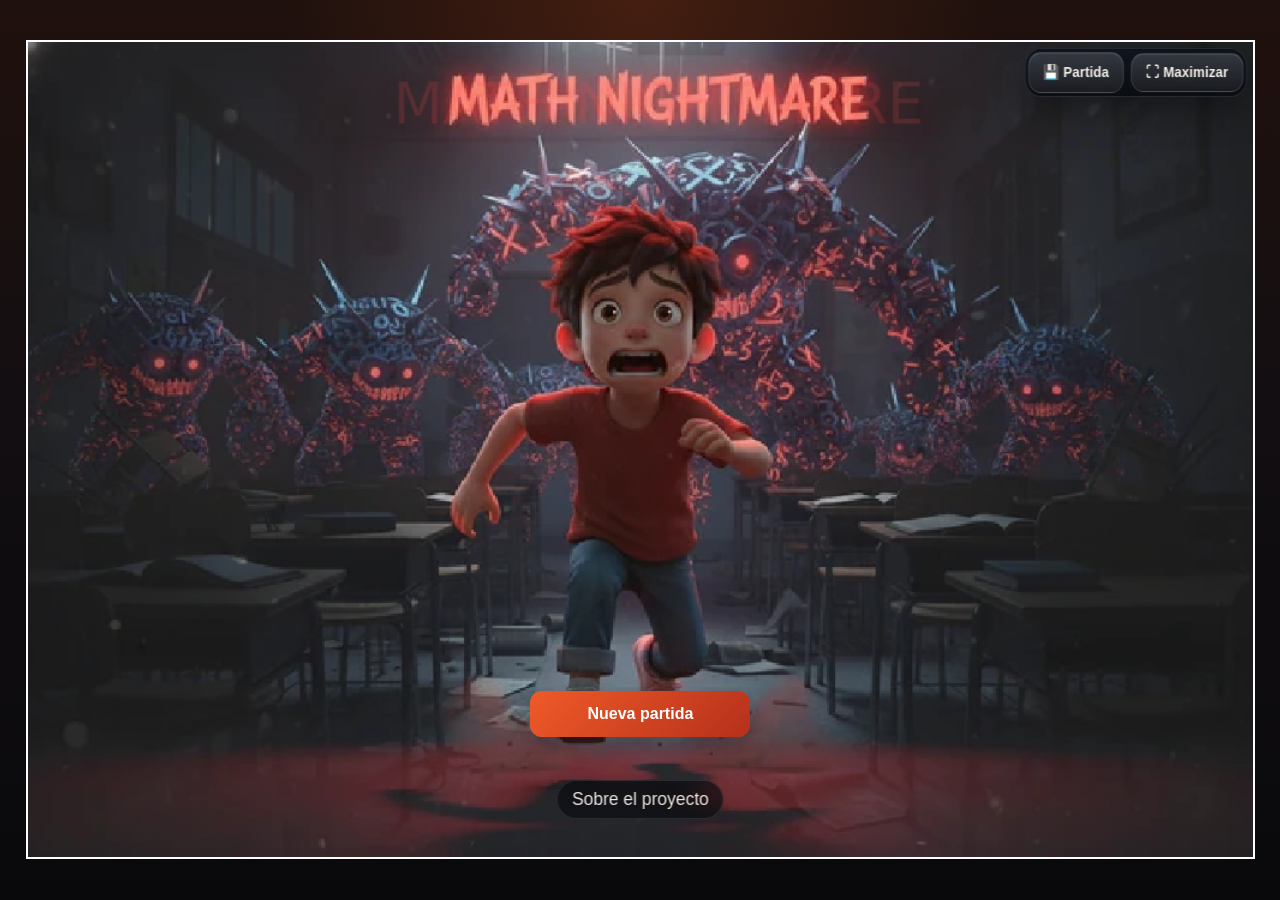
==== commit 95b09e55: "algebra y geometria test" ====
--- a/index.html
+++ b/index.html
@@ -3,7 +3,7 @@
 
 <head>
   <meta charset="UTF-8" />
-  <meta name="viewport" content="width=device-width, initial-scale=1.0, viewport-fit=cover" />
+  <meta name="viewport" content="width=device-width, initial-scale=1.0, viewport-fit=cover" />  
   <title>Math Nightmare - Demo v2</title>
   <link rel="stylesheet" href="css/general.css">
   <link rel="stylesheet" href="css/aritmetica.css">
@@ -68,10 +68,35 @@
       </div>
     </div>
 
-    <button id="mnSaveBtn" class="mn-save-btn hidden" title="Guardar progreso">Guardar</button>
-    <button id="mnFullscreenBtn" class="mn-fullscreen-btn hidden" type="button" title="Alternar pantalla completa">
-      Maximizar
-    </button>
+    <div id="mnUtilityDock" class="mn-utility-dock hidden">
+      <button id="mnUtilityToggle" class="mn-utility-toggle" type="button" title="Abrir opciones de partida">
+        💾 Partida
+      </button>
+      <button id="mnFullscreenBtn" class="mn-fullscreen-btn hidden" type="button" title="Alternar pantalla completa">
+        ⛶ Maximizar
+      </button>
+    </div>
+    <div id="mnSaveModal" class="mn-save-modal hidden" aria-hidden="true">
+      <div class="mn-save-modal__backdrop" data-close-save-modal="true"></div>
+      <div class="mn-save-modal__panel" role="dialog" aria-modal="true" aria-labelledby="mnSaveModalTitle">
+        <button id="mnSaveModalClose" class="mn-save-modal__close" type="button" aria-label="Cerrar">X</button>
+        <div class="mn-save-modal__content">
+          <p class="mn-save-modal__eyebrow">Partida</p>
+          <h2 id="mnSaveModalTitle" class="mn-save-modal__title">Gestionar progreso</h2>
+          <div class="mn-save-modal__actions">
+            <button id="mnSaveBtn" class="mn-save-action" type="button" title="Guardar progreso">💾 Guardar progreso</button>
+            <button id="mnLoadBtn" class="mn-save-action mn-save-action--secondary" type="button" title="Cargar partida">📂 Cargar partida</button>
+          </div>
+          <form id="mnSaveForm" class="mn-save-form hidden" novalidate>
+            <label class="mn-save-form__label" for="mnSaveNameInput">Nombre de la partida</label>
+            <input id="mnSaveNameInput" class="mn-save-form__input" type="text" maxlength="40" placeholder="Ej. Oscar_Abril" autocomplete="off" />
+            <div class="mn-save-form__buttons">
+              <button id="mnSaveConfirmBtn" class="mn-save-form__submit" type="submit">Guardar archivo</button>
+            </div>
+          </form>
+        </div>
+      </div>
+    </div>
     <input id="mnImport" type="file" accept=".json,.mnsave.json" style="display:none" />
 
     <div class="game-overlay" id="gameOverlay">
--- a/css/general.css
+++ b/css/general.css
@@ -15,7 +15,7 @@
 }
 
 html {
-  font-size: var(--mn-ui-font);
+  font-size: 16px;
 }
 
 body {
@@ -33,10 +33,13 @@
 }
 
 .game-container {
+  --mn-container-ui-font: clamp(14px, 0.35cqw + 13px, 18px);
   position: relative;
+  container-type: inline-size;
   width: min(96vw, calc(95dvh * var(--mn-game-aspect)));
   height: min(95dvh, calc(96vw / var(--mn-game-aspect)));
   aspect-ratio: 1020 / 680;
+  font-size: var(--mn-container-ui-font);
   background-color: #000;
   border: 2px solid var(--mn-game-border, #fff);
   overflow: hidden;
@@ -132,41 +135,214 @@
   display: none;
 }
 
-.mn-save-btn {
+.mn-utility-dock {
   position: fixed;
-  top: 12px;
-  right: 12px;
+  top: 6px;
+  right: 6px;
   z-index: 9998;
-  padding: 0.5rem 0.625rem;
-  border-radius: 10px;
-  border: 1px solid rgba(255, 255, 255, 0.18);
-  background: rgba(20, 20, 20, 0.75);
+  display: flex;
+  align-items: center;
+  flex-wrap: wrap;
+  justify-content: flex-end;
+  gap: 8px;
+  padding: 0.2rem;
+  transform: scaleX(0.9);
+  transform-origin: top right;
+  border: 1px solid rgba(255, 255, 255, 0.12);
+  border-radius: 18px;
+  background: linear-gradient(180deg, rgba(13, 18, 28, 0.82), rgba(6, 8, 14, 0.78));
+  box-shadow: 0 16px 34px rgba(0, 0, 0, 0.34);
+  backdrop-filter: blur(14px);
+}
+
+.mn-utility-toggle,
+.mn-fullscreen-btn {
+  min-height: 2.7em;
+  padding: 0.7em 1.05em;
+  border-radius: 14px;
+  border: 1px solid rgba(255, 255, 255, 0.14);
+  background: linear-gradient(180deg, rgba(245, 247, 255, 0.16), rgba(255, 255, 255, 0.06));
+  color: #f7f4ec;
+  cursor: pointer;
+  font-size: 0.84em;
+  font-weight: 700;
+  letter-spacing: 0.01em;
+  box-shadow: inset 0 1px 0 rgba(255, 255, 255, 0.08);
+  transition:
+    transform 0.18s ease,
+    background 0.18s ease,
+    border-color 0.18s ease,
+    box-shadow 0.18s ease;
+}
+
+.mn-utility-toggle:hover,
+.mn-fullscreen-btn:hover {
+  background: linear-gradient(180deg, rgba(255, 245, 222, 0.24), rgba(255, 255, 255, 0.1));
+  border-color: rgba(255, 236, 179, 0.42);
+  transform: translateY(-1px);
+  box-shadow:
+    0 10px 22px rgba(0, 0, 0, 0.24),
+    inset 0 1px 0 rgba(255, 255, 255, 0.12);
+}
+
+.mn-save-modal {
+  position: fixed;
+  inset: 0;
+  display: flex;
+  align-items: center;
+  justify-content: center;
+  z-index: 9999;
+}
+
+.mn-save-modal.hidden {
+  display: none;
+}
+
+.mn-save-modal__backdrop {
+  position: absolute;
+  inset: 0;
+  background:
+    radial-gradient(circle at top, rgba(222, 139, 62, 0.22), transparent 38%),
+    rgba(5, 8, 14, 0.66);
+  backdrop-filter: blur(8px);
+}
+
+.mn-save-modal__panel {
+  position: relative;
+  width: min(92vw, 26rem);
+  padding: 1.2rem;
+  border-radius: 22px;
+  border: 1px solid rgba(255, 255, 255, 0.14);
+  background:
+    linear-gradient(180deg, rgba(26, 31, 43, 0.98), rgba(11, 14, 23, 0.98));
+  box-shadow:
+    0 24px 60px rgba(0, 0, 0, 0.45),
+    inset 0 1px 0 rgba(255, 255, 255, 0.06);
+  color: #f5f0e5;
+}
+
+.mn-save-modal__close {
+  position: absolute;
+  top: 0.85rem;
+  right: 0.85rem;
+  width: 2.1rem;
+  height: 2.1rem;
+  border: 0;
+  border-radius: 999px;
+  background: rgba(255, 255, 255, 0.08);
+  color: #fff3dc;
+  font: inherit;
+  font-weight: 700;
+  cursor: pointer;
+}
+
+.mn-save-modal__close:hover {
+  background: rgba(255, 255, 255, 0.14);
+}
+
+.mn-save-modal__content {
+  display: flex;
+  flex-direction: column;
+  gap: 0.9rem;
+}
+
+.mn-save-modal__eyebrow {
+  font-size: 0.75rem;
+  font-weight: 700;
+  letter-spacing: 0.16em;
+  text-transform: uppercase;
+  color: rgba(255, 214, 163, 0.82);
+}
+
+.mn-save-modal__title {
+  font-size: 1.45rem;
+  line-height: 1.1;
+}
+
+.mn-save-modal__actions {
+  display: grid;
+  gap: 0.7rem;
+}
+
+.mn-save-action {
+  width: 100%;
+  padding: 0.95rem 1rem;
+  border: 1px solid rgba(246, 193, 113, 0.26);
+  border-radius: 16px;
+  background: linear-gradient(135deg, rgba(164, 77, 34, 0.28), rgba(89, 25, 20, 0.18));
+  color: #fff7eb;
+  font: inherit;
+  font-size: 1rem;
+  font-weight: 700;
+  text-align: left;
+  cursor: pointer;
+  transition:
+    transform 0.18s ease,
+    border-color 0.18s ease,
+    background 0.18s ease,
+    box-shadow 0.18s ease;
+}
+
+.mn-save-action:hover {
+  transform: translateY(-1px);
+  border-color: rgba(255, 224, 173, 0.42);
+  background: linear-gradient(135deg, rgba(200, 94, 41, 0.34), rgba(115, 35, 24, 0.22));
+  box-shadow: 0 14px 28px rgba(0, 0, 0, 0.22);
+}
+
+.mn-save-action--secondary {
+  background: linear-gradient(135deg, rgba(52, 87, 136, 0.24), rgba(23, 42, 79, 0.2));
+  border-color: rgba(148, 184, 255, 0.24);
+}
+
+.mn-save-action--secondary:hover {
+  background: linear-gradient(135deg, rgba(67, 110, 170, 0.3), rgba(29, 51, 96, 0.24));
+  border-color: rgba(188, 212, 255, 0.38);
+}
+
+.mn-save-form {
+  display: flex;
+  flex-direction: column;
+  gap: 0.65rem;
+  padding-top: 0.35rem;
+}
+
+.mn-save-form__label {
+  font-size: 0.9rem;
+  color: rgba(248, 236, 214, 0.9);
+}
+
+.mn-save-form__input {
+  width: 100%;
+  padding: 0.78rem 0.9rem;
+  border: 1px solid rgba(255, 255, 255, 0.14);
+  border-radius: 14px;
+  background: rgba(255, 255, 255, 0.07);
   color: #fff;
+  font: inherit;
+}
+
+.mn-save-form__input:focus {
+  outline: none;
+  border-color: rgba(255, 214, 140, 0.55);
+  box-shadow: 0 0 0 3px rgba(255, 166, 77, 0.14);
+}
+
+.mn-save-form__buttons {
+  display: flex;
+  justify-content: flex-end;
+}
+
+.mn-save-form__submit {
+  padding: 0.72rem 1rem;
+  border: 0;
+  border-radius: 12px;
+  background: linear-gradient(135deg, #f18a3c 0%, #bc4121 100%);
+  color: #fff8ef;
+  font: inherit;
+  font-weight: 700;
   cursor: pointer;
-  font-size: 0.875rem;
-  backdrop-filter: blur(6px);
-}
-.mn-save-btn:hover {
-  background: rgba(35, 35, 35, 0.85);
-}
-
-.mn-fullscreen-btn {
-  position: fixed;
-  top: 12px;
-  right: 12px;
-  z-index: 9998;
-  padding: 0.5rem 0.75rem;
-  border-radius: 10px;
-  border: 1px solid rgba(255, 255, 255, 0.18);
-  background: rgba(20, 20, 20, 0.75);
-  color: #fff;
-  cursor: pointer;
-  font-size: 0.875rem;
-  backdrop-filter: blur(6px);
-}
-
-.mn-fullscreen-btn:hover {
-  background: rgba(35, 35, 35, 0.85);
+  box-shadow: 0 10px 24px rgba(0, 0, 0, 0.24);
 }
 
 .touch-controls {
@@ -176,7 +352,7 @@
   display: flex;
   justify-content: space-between;
   align-items: flex-end;
-  padding: 1rem;
+  padding: 1em;
   pointer-events: none;
 }
 
@@ -186,7 +362,7 @@
 
 .touch-controls__rail {
   display: flex;
-  gap: 0.625rem;
+  gap: 0.625em;
 }
 
 .touch-controls__rail--right {
@@ -197,7 +373,7 @@
 .touch-controls__cluster {
   display: flex;
   flex-direction: column;
-  gap: 0.5rem;
+  gap: 0.5em;
   pointer-events: none;
 }
 
@@ -208,15 +384,15 @@
 
 .touch-toggle {
   align-self: flex-start;
-  min-width: 4.625rem;
-  height: 2.375rem;
-  padding: 0 0.875rem;
+  min-width: 4.625em;
+  height: 2.375em;
+  padding: 0 0.875em;
   border: 1px solid rgba(180, 230, 198, 0.34);
-  border-radius: 999px;
+  border-radius: 999em;
   background: rgba(18, 96, 61, 0.9);
   color: #eff9f2;
   font: inherit;
-  font-size: 0.75rem;
+  font-size: 0.75em;
   font-weight: 700;
   letter-spacing: 0.04em;
   text-transform: uppercase;
@@ -236,7 +412,7 @@
 
 .touch-panel {
   display: flex;
-  gap: 0.5rem;
+  gap: 0.5em;
   opacity: 1;
   transform: translateY(0);
   transition: opacity 0.16s ease, transform 0.16s ease;
@@ -260,19 +436,19 @@
 
 .touch-panel--numpad {
   display: grid;
-  grid-template-columns: repeat(3, 3.625rem);
-  grid-template-rows: repeat(4, 3.625rem);
-  gap: 0.5rem;
+  grid-template-columns: repeat(3, 3.625em);
+  grid-template-rows: repeat(5, 3.625em);
+  gap: 0.5em;
   justify-items: stretch;
 }
 
 .touch-btn {
   border: 1px solid rgba(198, 239, 211, 0.2);
-  border-radius: 1.125rem;
+  border-radius: 1.125em;
   background: rgba(14, 84, 53, 0.82);
   color: #eff8f0;
   font: inherit;
-  font-size: 0.8125rem;
+  font-size: 0.8125em;
   font-weight: 600;
   backdrop-filter: blur(10px);
   box-shadow: 0 12px 24px rgba(0, 0, 0, 0.24);
@@ -289,42 +465,43 @@
 .touch-btn--left,
 .touch-btn--right,
 .touch-btn--down {
-  min-width: 6.75rem;
-  height: 3rem;
-  padding: 0 1.125rem;
+  min-width: 6.75em;
+  height: 3em;
+  padding: 0 1.125em;
 }
 
 .touch-btn--action,
 .touch-btn--confirm,
 .touch-btn--space,
 .touch-btn--escape {
-  min-width: 6.75rem;
-  height: 3rem;
-  padding: 0 1.125rem;
+  min-width: 6.75em;
+  height: 3em;
+  padding: 0 1.125em;
 }
 
 .touch-panel--dpad .touch-btn {
-  width: 4rem;
+  width: 4em;
 }
 
 .touch-panel--numpad .touch-btn {
-  width: 3.625rem;
-  height: 3.625rem;
+  width: 3.625em;
+  height: 3.625em;
   padding: 0;
 }
 
+.touch-btn--minus,
 .touch-btn--zero,
 .touch-btn--backspace,
 .touch-btn--enter {
-  width: 3.625rem;
+  width: 3.625em;
 }
 
 .touch-btn--backspace {
-  font-size: 0.6875rem;
+  font-size: 0.6875em;
 }
 
 .touch-btn--enter {
-  font-size: 0.6875rem;
+  font-size: 0.6875em;
 }
 
 .touch-controls.touch-controls--overworld {
@@ -371,20 +548,20 @@
 }
 
 .touch-controls.touch-controls--overworld .touch-panel--actions .touch-btn {
-  min-width: 5rem;
-  width: 5rem;
-  height: 2.8rem;
-  padding: 0 0.5rem;
-  border-radius: 1rem;
+  min-width: 5.35em;
+  width: 5.35em;
+  height: 3em;
+  padding: 0 0.6em;
+  border-radius: 1em;
 }
 
 .touch-controls.touch-controls--overworld .touch-panel--dpad {
   display: grid;
-  grid-template-columns: repeat(3, 3.1rem);
+  grid-template-columns: repeat(3, 3.3em);
   grid-template-areas:
     ". up ."
     "left down right";
-  gap: 0.35rem;
+  gap: 0.4em;
   align-items: end;
   justify-items: center;
 }
@@ -406,12 +583,12 @@
 }
 
 .touch-controls.touch-controls--overworld .touch-panel--dpad .touch-btn {
-  width: 3.1rem;
-  min-width: 3.1rem;
-  height: 2.8rem;
+  width: 4em;
+  min-width: 3.3em;
+  height: 3em;
   padding: 0;
-  border-radius: 1rem;
-  font-size: 0.72rem;
+  border-radius: 1em;
+  font-size: 0.72em;
 }
 
 .touch-controls.touch-controls--quick-numpad {
@@ -464,8 +641,66 @@
 }
 
 .touch-controls.touch-controls--quick-numpad .touch-panel--numpad .touch-btn {
+  width: auto;
+  min-width: 0;
   font-size: 0.96rem;
   font-weight: 700;
+  grid-column: span 2;
+}
+
+.touch-controls.touch-controls--quick-numpad .touch-panel--numpad {
+  grid-template-columns: repeat(6, 1.7rem);
+  grid-template-rows: repeat(5, 3.625rem);
+}
+
+.touch-controls.touch-controls--quick-numpad .touch-panel--numpad .touch-btn--backspace,
+.touch-controls.touch-controls--quick-numpad .touch-panel--numpad .touch-btn--enter {
+  min-width: 4rem;
+  height: 2.8rem;
+  padding: 0 0.5rem;
+  border-radius: 1rem;
+  font-size: 0.92rem;
+  grid-column: span 3;
+}
+
+.touch-controls.touch-controls--horizontal-move {
+  justify-content: space-between;
+  align-items: flex-end;
+  gap: 0.75rem;
+}
+
+.touch-controls.touch-controls--horizontal-move .touch-toggle {
+  display: none;
+}
+
+.touch-controls.touch-controls--horizontal-move .touch-controls__cluster--left,
+.touch-controls.touch-controls--horizontal-move .touch-controls__rail,
+.touch-controls.touch-controls--horizontal-move .touch-controls__rail--right,
+.touch-controls.touch-controls--horizontal-move .touch-controls__cluster {
+  width: auto;
+  max-width: none;
+}
+
+.touch-controls.touch-controls--horizontal-move .touch-controls__cluster--left {
+  align-self: flex-end;
+  transform: none;
+}
+
+.touch-controls.touch-controls--horizontal-move .touch-panel--dpad {
+  display: flex;
+  flex-direction: row;
+  gap: 0.5rem;
+  align-items: center;
+  justify-content: center;
+}
+
+.touch-controls.touch-controls--horizontal-move .touch-panel--dpad .touch-btn {
+  width: 4.4rem;
+  min-width: 4.4rem;
+  height: 3rem;
+  padding: 0 0.6rem;
+  border-radius: 1rem;
+  font-size: 0.82rem;
 }
 
 .touch-controls.touch-controls--eratostenes {
@@ -772,6 +1007,126 @@
 .leaf-hud img:hover {
   transform: translateY(-1px);
   filter: drop-shadow(0 5px 5px rgba(173, 25, 25, 0.25));
+}
+
+.progress-hud {
+  --mn-progress-ratio: 0;
+  --mn-progress-color: hsl(10 78% 52%);
+  position: absolute;
+  top: 4.75em;
+  right: 0.5em;
+  display: flex;
+  flex-direction: column;
+  align-items: center;
+  gap: 0.25em;
+  min-width: 4.625em;
+  padding: 0;
+  border: 0;
+  background: transparent;
+  color: #fff7ea;
+  z-index: 55;
+  pointer-events: auto;
+  cursor: default;
+}
+
+.progress-hud__ring {
+  position: relative;
+  width: 3.875em;
+  height: 3.875em;
+  display: grid;
+  place-items: center;
+  border-radius: 50%;
+  background:
+    radial-gradient(circle at center, rgba(11, 12, 18, 0.96) 58%, transparent 59%),
+    conic-gradient(
+      var(--mn-progress-color) calc(var(--mn-progress-ratio) * 1turn),
+      rgba(255, 255, 255, 0.15) 0turn
+    );
+  box-shadow:
+    0 10px 24px rgba(0, 0, 0, 0.34),
+    inset 0 0 0 1px rgba(255, 255, 255, 0.16);
+  transition: transform 0.16s ease, filter 0.16s ease;
+}
+
+.progress-hud__ring::after {
+  content: "";
+  position: absolute;
+  inset: 0.625em;
+  border-radius: 50%;
+  background: linear-gradient(180deg, rgba(22, 25, 37, 0.95), rgba(7, 8, 13, 0.98));
+  box-shadow: inset 0 0 0 1px rgba(255, 255, 255, 0.06);
+}
+
+.progress-hud__value {
+  position: relative;
+  z-index: 1;
+  font-size: 0.95em;
+  font-weight: 800;
+  letter-spacing: 0.02em;
+  text-shadow: 0 1px 8px rgba(0, 0, 0, 0.45);
+}
+
+.progress-hud__meta {
+  font-size: 0.68em;
+  font-weight: 700;
+  letter-spacing: 0.12em;
+  text-transform: uppercase;
+  color: rgba(255, 244, 229, 0.86);
+  text-shadow: 0 1px 6px rgba(0, 0, 0, 0.4);
+}
+
+.progress-hud__book {
+  display: flex;
+  flex-direction: column;
+  align-items: center;
+  gap: 0.15em;
+  padding: 0.15em 0.3em 0;
+  border: 0;
+  background: transparent;
+  color: rgba(255, 244, 229, 0.92);
+  cursor: pointer;
+}
+
+.progress-hud__books {
+  display: flex;
+  flex-direction: column;
+  align-items: center;
+  gap: 0.2em;
+}
+
+.progress-hud__book:disabled {
+  opacity: 0.45;
+  cursor: default;
+}
+
+.progress-hud__book-icon {
+  width: 2.2em;
+  height: 2.2em;
+  object-fit: contain;
+  filter: drop-shadow(0 4px 8px rgba(0, 0, 0, 0.28));
+  transition: transform 0.16s ease, filter 0.16s ease;
+}
+
+.progress-hud__book-label {
+  font-size: 0.62em;
+  font-weight: 700;
+  letter-spacing: 0.08em;
+  text-transform: uppercase;
+}
+
+.progress-hud:hover .progress-hud__ring {
+  transform: translateY(-1px) scale(1.03);
+  filter: brightness(1.06);
+}
+
+.progress-hud__book:hover .progress-hud__book-icon {
+  transform: translateY(-1px) scale(1.04);
+  filter: brightness(1.06) drop-shadow(0 5px 10px rgba(0, 0, 0, 0.32));
+}
+
+.progress-hud__book:disabled:hover .progress-hud__book-icon {
+  transform: none;
+  filter: drop-shadow(0 4px 8px rgba(0, 0, 0, 0.28));
 }
 
 /* --- Caja de diálogo general --- */
@@ -789,6 +1144,8 @@
   );
   color: #fdf7e5;
   font-family: system-ui, sans-serif;
+  font-size: 1.08rem;
+  line-height: 1.5;
   display: flex;
   flex-direction: column;
   gap: 8px;
@@ -836,10 +1193,10 @@
 
 .input-mode-icon {
   position: absolute;
-  top: 8px;
-  right: 8px;
-  width: 56px;
-  height: 56px;
+  top: 0.5em;
+  right: 0.5em;
+  width: 3.5em;
+  height: 3.5em;
   z-index: 50;
 }
 
@@ -1047,7 +1404,7 @@
 
   .touch-panel--numpad {
     grid-template-columns: repeat(3, 3.25rem);
-    grid-template-rows: repeat(4, 3.25rem);
+    grid-template-rows: repeat(5, 3.25rem);
     gap: 0.375rem;
   }
 
@@ -1056,6 +1413,7 @@
     height: 3.25rem;
   }
 
+  .touch-btn--minus,
   .touch-btn--zero,
   .touch-btn--backspace,
   .touch-btn--enter {
@@ -1065,6 +1423,10 @@
   .sheet-controls {
     right: 12px;
     top: 52px;
+  }
+
+  .mn-utility-dock {
+    max-width: calc(100vw - 24px);
   }
 
   .sheet-pad {
@@ -1147,7 +1509,34 @@
 
   .dialog-box {
     padding-bottom: 0.875rem;
-    font-size: 0.95rem;
+    font-size: 1rem;
+  }
+
+  .touch-controls.touch-controls--overworld {
+    flex-direction: row;
+    align-items: flex-end;
+    justify-content: space-between;
+    gap: 0.75rem;
+  }
+
+  .touch-controls.touch-controls--overworld .touch-controls__cluster--left,
+  .touch-controls.touch-controls--overworld .touch-controls__rail,
+  .touch-controls.touch-controls--overworld .touch-controls__rail--right {
+    width: auto;
+  }
+
+  .touch-controls.touch-controls--overworld .touch-controls__cluster {
+    max-width: none;
+  }
+
+  .touch-controls.touch-controls--overworld .touch-controls__cluster--left {
+    order: 0;
+    align-self: flex-end;
+  }
+
+  .touch-controls.touch-controls--overworld .touch-controls__rail--right {
+    justify-content: flex-end;
+    align-items: flex-end;
   }
 }
 
@@ -1164,18 +1553,13 @@
   border: none;
 }
 
-body.mn-is-fullscreen .mn-save-btn,
+body.mn-is-fullscreen .mn-utility-dock,
 body.mn-is-fullscreen .mn-fullscreen-btn {
   top: calc(env(safe-area-inset-top) + 10px);
 }
 
-body.mn-is-fullscreen .mn-fullscreen-btn {
-  left: auto;
+body.mn-is-fullscreen .mn-utility-dock {
   right: calc(env(safe-area-inset-right) + 10px);
-}
-
-body.mn-is-fullscreen .mn-save-btn {
-  right: calc(env(safe-area-inset-right) + 96px);
 }
 
 @media (pointer: coarse) and (orientation: portrait) {
@@ -1200,7 +1584,7 @@
 
 @media (pointer: coarse) and (orientation: landscape) {
   .touch-controls {
-    align-items: center;
+    align-items: flex-end;
     padding:
       max(14px, env(safe-area-inset-top))
       max(14px, env(safe-area-inset-right))
@@ -1209,14 +1593,14 @@
   }
 
   .touch-controls__cluster--left {
-    align-self: center;
-    transform: translateY(-26px);
+    align-self: flex-end;
+    transform: none;
   }
 
   .touch-controls__rail--right {
-    align-self: center;
+    align-self: flex-end;
     flex-direction: column;
-    transform: translateY(-26px);
+    transform: none;
   }
 
   .touch-controls.touch-controls--split .touch-controls__rail--right {
@@ -1249,6 +1633,25 @@
   .touch-controls.touch-controls--quick-numpad
     .touch-controls__cluster[data-touch-group-wrap="numpad"] {
     align-items: flex-end;
+  }
+
+  .touch-controls.touch-controls--overworld {
+    justify-content: flex-end;
+    align-items: flex-end;
+    gap: 0.5rem;
+  }
+
+  .touch-controls.touch-controls--overworld .touch-controls__cluster--left {
+    align-self: flex-end;
+    transform: none;
+  }
+
+  .touch-controls.touch-controls--overworld .touch-controls__rail--right {
+    align-self: flex-end;
+    flex-direction: column;
+    gap: 0.5rem;
+    transform: none;
+    margin-left: 0;
   }
 
   .touch-controls.touch-controls--eratostenes {
@@ -1298,12 +1701,12 @@
   }
 
   body.mn-is-fullscreen .touch-controls.touch-controls--overworld .touch-panel--dpad .touch-btn {
-    width: 3rem;
-    min-width: 3rem;
-    height: 2.75rem;
+    width: 3.2em;
+    min-width: 3.2em;
+    height: 2.9em;
     padding: 0;
-    border-radius: 0.95rem;
-    font-size: 0.7rem;
+    border-radius: 0.95em;
+    font-size: 0.7em;
   }
 
   body.mn-is-fullscreen .touch-controls.touch-controls--overworld .touch-panel--actions {
@@ -1313,12 +1716,12 @@
   body.mn-is-fullscreen .touch-controls.touch-controls--overworld
     .touch-panel--actions
     .touch-btn {
-    min-width: 4.5rem;
-    width: 4.5rem;
-    height: 2.75rem;
-    padding: 0 0.5rem;
-    border-radius: 0.95rem;
-    font-size: 0.72rem;
+    min-width: 4.8em;
+    width: 4.8em;
+    height: 2.9em;
+    padding: 0 0.55em;
+    border-radius: 0.95em;
+    font-size: 0.72em;
   }
 
   body.mn-is-fullscreen .touch-controls.touch-controls--escriba {
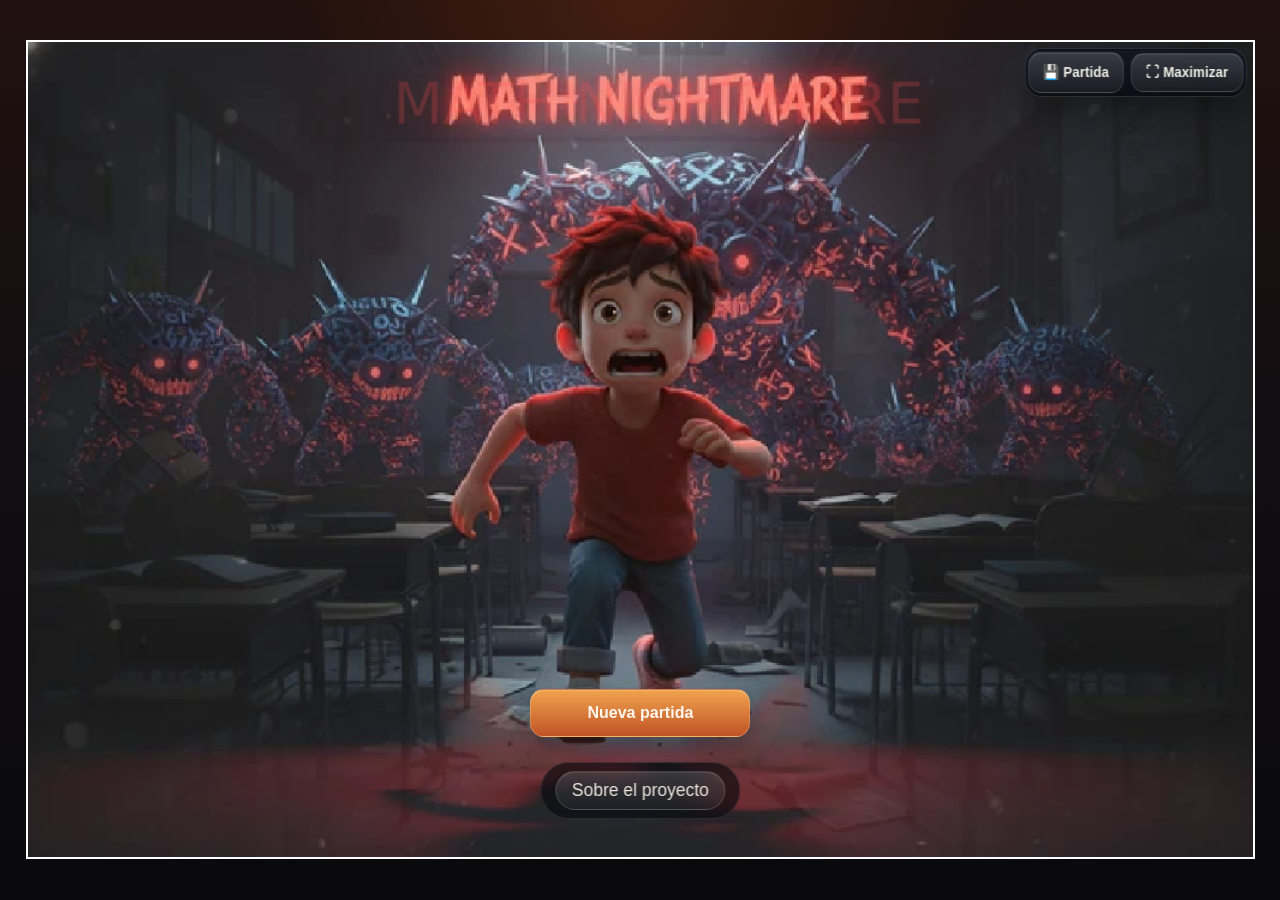
==== commit 0e685135: "ajustes touch bottons 0.1" ====
--- a/index.html
+++ b/index.html
@@ -6,6 +6,7 @@
   <meta name="viewport" content="width=device-width, initial-scale=1.0, viewport-fit=cover" />  
   <title>Math Nightmare - Demo v2</title>
   <link rel="stylesheet" href="css/general.css">
+  <link rel="stylesheet" href="css/touch.css">
   <link rel="stylesheet" href="css/aritmetica.css">
 </head>
 
--- a/css/general.css
+++ b/css/general.css
@@ -12,6 +12,62 @@
   --mn-safe-right: max(0.75rem, env(safe-area-inset-right));
   --mn-safe-bottom: max(0.75rem, env(safe-area-inset-bottom));
   --mn-safe-left: max(0.75rem, env(safe-area-inset-left));
+  --mn-dialog-font: Georgia, "Times New Roman", serif;
+  --mn-dialog-text: #fdf7e5;
+  --mn-dialog-text-strong: #fff8ea;
+  --mn-dialog-name-text: #ffe8bb;
+  --mn-dialog-name-border: rgba(255, 222, 168, 0.24);
+  --mn-dialog-name-bg-top: rgba(255, 215, 145, 0.16);
+  --mn-dialog-name-bg-bottom: rgba(255, 195, 92, 0.08);
+  --mn-dialog-border: rgba(255, 232, 191, 0.22);
+  --mn-dialog-glow: rgba(255, 198, 110, 0.14);
+  --mn-dialog-bg-top: rgba(33, 22, 20, 0.92);
+  --mn-dialog-bg-bottom: rgba(11, 10, 16, 0.94);
+  --mn-dialog-sheen-left: rgba(255, 215, 140, 0.12);
+  --mn-dialog-sheen-right: rgba(255, 215, 140, 0.08);
+  --mn-dialog-top-line: rgba(255, 231, 183, 0.55);
+  --mn-dialog-primary-top: #f0bf67;
+  --mn-dialog-primary-bottom: #c98b2d;
+  --mn-dialog-primary-text: #2d1702;
+  --mn-dialog-secondary-top: rgba(255, 247, 226, 0.12);
+  --mn-dialog-secondary-bottom: rgba(255, 222, 158, 0.08);
+  --mn-dialog-secondary-text: #fff2d3;
+  --mn-dialog-choice-border: rgba(255, 235, 200, 0.16);
+  --mn-dialog-choice-bg-top: rgba(255, 248, 231, 0.08);
+  --mn-dialog-choice-bg-bottom: rgba(255, 210, 130, 0.06);
+  --mn-dialog-choice-hover-top: rgba(255, 224, 162, 0.2);
+  --mn-dialog-choice-hover-bottom: rgba(255, 183, 85, 0.14);
+  --mn-dialog-choice-hover-border: rgba(255, 227, 171, 0.42);
+  --mn-dialog-name-solid-top: #2f211d;
+  --mn-dialog-name-solid-bottom: #17131b;
+  --mn-ui-panel-border: rgba(255, 255, 255, 0.14);
+  --mn-ui-panel-bg-top: rgba(26, 31, 43, 0.96);
+  --mn-ui-panel-bg-bottom: rgba(11, 14, 23, 0.97);
+  --mn-ui-panel-text: #f5f0e5;
+  --mn-ui-panel-shadow:
+    0 24px 60px rgba(0, 0, 0, 0.45),
+    inset 0 1px 0 rgba(255, 255, 255, 0.06);
+  --mn-ui-backdrop:
+    radial-gradient(circle at top, rgba(222, 139, 62, 0.18), transparent 38%),
+    rgba(5, 8, 14, 0.68);
+  --mn-ui-btn-border: rgba(255, 255, 255, 0.14);
+  --mn-ui-btn-bg-top: rgba(245, 247, 255, 0.16);
+  --mn-ui-btn-bg-bottom: rgba(255, 255, 255, 0.06);
+  --mn-ui-btn-text: #f7f4ec;
+  --mn-ui-btn-hover-top: rgba(255, 245, 222, 0.24);
+  --mn-ui-btn-hover-bottom: rgba(255, 255, 255, 0.1);
+  --mn-ui-btn-hover-border: rgba(255, 236, 179, 0.42);
+  --mn-ui-btn-shadow: inset 0 1px 0 rgba(255, 255, 255, 0.08);
+  --mn-ui-btn-shadow-hover:
+    0 10px 22px rgba(0, 0, 0, 0.24),
+    inset 0 1px 0 rgba(255, 255, 255, 0.12);
+  --mn-ui-btn-primary-top: #f0a34e;
+  --mn-ui-btn-primary-bottom: #c05326;
+  --mn-ui-btn-primary-text: #fff8ef;
+  --mn-ui-btn-secondary-top: rgba(89, 120, 170, 0.26);
+  --mn-ui-btn-secondary-bottom: rgba(28, 47, 85, 0.24);
+  --mn-ui-btn-secondary-text: #edf4ff;
+  --mn-ui-focus-ring: 0 0 0 3px rgba(255, 191, 97, 0.22);
 }
 
 html {
@@ -30,6 +86,133 @@
     linear-gradient(180deg, #15171d 0%, #0f1117 52%, #090b10 100%)
   );
   font-family: "Trebuchet MS", "Segoe UI", sans-serif;
+}
+
+@keyframes mn-fade-up-soft {
+  from {
+    opacity: 0;
+    transform: translateY(14px) scale(0.985);
+  }
+
+  to {
+    opacity: 1;
+    transform: translateY(0) scale(1);
+  }
+}
+
+@keyframes mn-fade-in-soft {
+  from {
+    opacity: 0;
+  }
+
+  to {
+    opacity: 1;
+  }
+}
+
+@keyframes mn-dialog-sheen-drift {
+  from {
+    opacity: 0.72;
+    transform: translateX(-1.2%);
+  }
+
+  to {
+    opacity: 1;
+    transform: translateX(1.2%);
+  }
+}
+
+body.area-aritmetica {
+  --mn-dialog-font: Georgia, "Times New Roman", serif;
+  --mn-dialog-text: #fdf7e5;
+  --mn-dialog-text-strong: #fff8ea;
+  --mn-dialog-name-text: #ffe8bb;
+  --mn-dialog-name-border: rgba(255, 222, 168, 0.24);
+  --mn-dialog-name-bg-top: rgba(255, 215, 145, 0.16);
+  --mn-dialog-name-bg-bottom: rgba(255, 195, 92, 0.08);
+  --mn-dialog-border: rgba(255, 232, 191, 0.22);
+  --mn-dialog-glow: rgba(255, 198, 110, 0.14);
+  --mn-dialog-bg-top: rgba(33, 22, 20, 0.92);
+  --mn-dialog-bg-bottom: rgba(11, 10, 16, 0.94);
+  --mn-dialog-sheen-left: rgba(255, 215, 140, 0.12);
+  --mn-dialog-sheen-right: rgba(255, 215, 140, 0.08);
+  --mn-dialog-top-line: rgba(255, 231, 183, 0.55);
+  --mn-dialog-primary-top: #f0bf67;
+  --mn-dialog-primary-bottom: #c98b2d;
+  --mn-dialog-primary-text: #2d1702;
+  --mn-dialog-secondary-top: rgba(255, 247, 226, 0.12);
+  --mn-dialog-secondary-bottom: rgba(255, 222, 158, 0.08);
+  --mn-dialog-secondary-text: #fff2d3;
+  --mn-dialog-choice-border: rgba(255, 235, 200, 0.16);
+  --mn-dialog-choice-bg-top: rgba(255, 248, 231, 0.08);
+  --mn-dialog-choice-bg-bottom: rgba(255, 210, 130, 0.06);
+  --mn-dialog-choice-hover-top: rgba(255, 224, 162, 0.2);
+  --mn-dialog-choice-hover-bottom: rgba(255, 183, 85, 0.14);
+  --mn-dialog-choice-hover-border: rgba(255, 227, 171, 0.42);
+  --mn-dialog-name-solid-top: #2f211d;
+  --mn-dialog-name-solid-bottom: #17131b;
+}
+
+body.area-algebra {
+  --mn-dialog-font: "Trebuchet MS", "Segoe UI", sans-serif;
+  --mn-dialog-text: #e8fbf7;
+  --mn-dialog-text-strong: #f3fffd;
+  --mn-dialog-name-text: #9ff4df;
+  --mn-dialog-name-border: rgba(111, 233, 209, 0.26);
+  --mn-dialog-name-bg-top: rgba(43, 138, 124, 0.22);
+  --mn-dialog-name-bg-bottom: rgba(18, 70, 79, 0.16);
+  --mn-dialog-border: rgba(103, 232, 209, 0.22);
+  --mn-dialog-glow: rgba(75, 217, 205, 0.16);
+  --mn-dialog-bg-top: rgba(10, 31, 38, 0.93);
+  --mn-dialog-bg-bottom: rgba(7, 17, 24, 0.95);
+  --mn-dialog-sheen-left: rgba(121, 246, 227, 0.12);
+  --mn-dialog-sheen-right: rgba(87, 218, 223, 0.08);
+  --mn-dialog-top-line: rgba(155, 247, 233, 0.5);
+  --mn-dialog-primary-top: #72f1d0;
+  --mn-dialog-primary-bottom: #1fa38b;
+  --mn-dialog-primary-text: #07211a;
+  --mn-dialog-secondary-top: rgba(134, 247, 228, 0.15);
+  --mn-dialog-secondary-bottom: rgba(45, 141, 135, 0.12);
+  --mn-dialog-secondary-text: #dbfffb;
+  --mn-dialog-choice-border: rgba(128, 235, 224, 0.18);
+  --mn-dialog-choice-bg-top: rgba(168, 255, 242, 0.08);
+  --mn-dialog-choice-bg-bottom: rgba(45, 158, 146, 0.08);
+  --mn-dialog-choice-hover-top: rgba(150, 255, 239, 0.18);
+  --mn-dialog-choice-hover-bottom: rgba(67, 201, 187, 0.16);
+  --mn-dialog-choice-hover-border: rgba(153, 247, 233, 0.4);
+  --mn-dialog-name-solid-top: #13343b;
+  --mn-dialog-name-solid-bottom: #0a1d27;
+}
+
+body.area-geometria {
+  --mn-dialog-font: "Palatino Linotype", "Book Antiqua", Palatino, serif;
+  --mn-dialog-text: #eef5ff;
+  --mn-dialog-text-strong: #f8fbff;
+  --mn-dialog-name-text: #d7ebff;
+  --mn-dialog-name-border: rgba(173, 211, 255, 0.25);
+  --mn-dialog-name-bg-top: rgba(115, 154, 213, 0.18);
+  --mn-dialog-name-bg-bottom: rgba(65, 96, 156, 0.12);
+  --mn-dialog-border: rgba(188, 220, 255, 0.2);
+  --mn-dialog-glow: rgba(152, 195, 255, 0.12);
+  --mn-dialog-bg-top: rgba(19, 32, 61, 0.93);
+  --mn-dialog-bg-bottom: rgba(10, 17, 34, 0.95);
+  --mn-dialog-sheen-left: rgba(199, 224, 255, 0.12);
+  --mn-dialog-sheen-right: rgba(136, 184, 255, 0.08);
+  --mn-dialog-top-line: rgba(212, 231, 255, 0.46);
+  --mn-dialog-primary-top: #bed9ff;
+  --mn-dialog-primary-bottom: #6f9be8;
+  --mn-dialog-primary-text: #10213f;
+  --mn-dialog-secondary-top: rgba(223, 236, 255, 0.14);
+  --mn-dialog-secondary-bottom: rgba(132, 166, 231, 0.12);
+  --mn-dialog-secondary-text: #ecf5ff;
+  --mn-dialog-choice-border: rgba(188, 218, 255, 0.16);
+  --mn-dialog-choice-bg-top: rgba(233, 243, 255, 0.08);
+  --mn-dialog-choice-bg-bottom: rgba(114, 153, 227, 0.08);
+  --mn-dialog-choice-hover-top: rgba(219, 235, 255, 0.18);
+  --mn-dialog-choice-hover-bottom: rgba(124, 171, 255, 0.15);
+  --mn-dialog-choice-hover-border: rgba(204, 228, 255, 0.38);
+  --mn-dialog-name-solid-top: #203663;
+  --mn-dialog-name-solid-bottom: #121d37;
 }
 
 .game-container {
@@ -97,13 +280,19 @@
 .button {
   padding: 0.875rem 1.25rem;
   font-size: 1rem;
-  background: linear-gradient(135deg, #f05a28 0%, #b5301b 100%);
-  color: white;
-  border: none;
-  border-radius: 12px;
+  background: linear-gradient(180deg, var(--mn-ui-btn-primary-top), var(--mn-ui-btn-primary-bottom));
+  color: var(--mn-ui-btn-primary-text);
+  border: 1px solid rgba(255, 232, 188, 0.24);
+  border-radius: 14px;
   cursor: pointer;
-  box-shadow: 0 10px 24px rgba(0, 0, 0, 0.28);
-  transition: transform 0.2s ease, box-shadow 0.2s ease, filter 0.2s ease;
+  box-shadow:
+    0 12px 26px rgba(0, 0, 0, 0.28),
+    inset 0 1px 0 rgba(255, 255, 255, 0.18);
+  transition:
+    transform 0.2s ease,
+    box-shadow 0.2s ease,
+    filter 0.2s ease,
+    border-color 0.2s ease;
   font-family: inherit;
   font-weight: bold;
 }
@@ -114,20 +303,33 @@
 
 .button:hover {
   transform: translateY(-1px);
-  box-shadow: 0 14px 28px rgba(0, 0, 0, 0.34);
+  box-shadow:
+    0 16px 30px rgba(0, 0, 0, 0.34),
+    inset 0 1px 0 rgba(255, 255, 255, 0.22);
+  border-color: rgba(255, 234, 194, 0.4);
   filter: brightness(1.08);
 }
 
 .button:active {
   transform: translateY(0);
+  box-shadow:
+    0 8px 18px rgba(0, 0, 0, 0.24),
+    inset 0 1px 0 rgba(255, 255, 255, 0.12);
   filter: brightness(0.96);
 }
 
 .button-secondary {
-  background: rgba(255, 255, 255, 0.06);
-  border: 1px solid rgba(255, 255, 255, 0.16);
-  color: #fff2e8;
-  box-shadow: none;
+  background: linear-gradient(180deg, var(--mn-ui-btn-secondary-top), var(--mn-ui-btn-secondary-bottom));
+  border: 1px solid rgba(196, 215, 255, 0.18);
+  color: var(--mn-ui-btn-secondary-text);
+  box-shadow:
+    0 10px 24px rgba(0, 0, 0, 0.2),
+    inset 0 1px 0 rgba(255, 255, 255, 0.08);
+}
+
+.button-secondary:hover {
+  border-color: rgba(214, 228, 255, 0.34);
+  filter: brightness(1.05);
 }
 
 #btnReinicio,
@@ -148,11 +350,12 @@
   padding: 0.2rem;
   transform: scaleX(0.9);
   transform-origin: top right;
-  border: 1px solid rgba(255, 255, 255, 0.12);
+  border: 1px solid var(--mn-ui-panel-border);
   border-radius: 18px;
-  background: linear-gradient(180deg, rgba(13, 18, 28, 0.82), rgba(6, 8, 14, 0.78));
+  background: linear-gradient(180deg, rgba(19, 23, 34, 0.9), rgba(8, 11, 18, 0.86));
   box-shadow: 0 16px 34px rgba(0, 0, 0, 0.34);
   backdrop-filter: blur(14px);
+  animation: mn-fade-up-soft 0.32s ease-out;
 }
 
 .mn-utility-toggle,
@@ -160,14 +363,14 @@
   min-height: 2.7em;
   padding: 0.7em 1.05em;
   border-radius: 14px;
-  border: 1px solid rgba(255, 255, 255, 0.14);
-  background: linear-gradient(180deg, rgba(245, 247, 255, 0.16), rgba(255, 255, 255, 0.06));
-  color: #f7f4ec;
+  border: 1px solid var(--mn-ui-btn-border);
+  background: linear-gradient(180deg, var(--mn-ui-btn-bg-top), var(--mn-ui-btn-bg-bottom));
+  color: var(--mn-ui-btn-text);
   cursor: pointer;
   font-size: 0.84em;
   font-weight: 700;
   letter-spacing: 0.01em;
-  box-shadow: inset 0 1px 0 rgba(255, 255, 255, 0.08);
+  box-shadow: var(--mn-ui-btn-shadow);
   transition:
     transform 0.18s ease,
     background 0.18s ease,
@@ -177,12 +380,18 @@
 
 .mn-utility-toggle:hover,
 .mn-fullscreen-btn:hover {
-  background: linear-gradient(180deg, rgba(255, 245, 222, 0.24), rgba(255, 255, 255, 0.1));
-  border-color: rgba(255, 236, 179, 0.42);
+  background: linear-gradient(180deg, var(--mn-ui-btn-hover-top), var(--mn-ui-btn-hover-bottom));
+  border-color: var(--mn-ui-btn-hover-border);
   transform: translateY(-1px);
+  box-shadow: var(--mn-ui-btn-shadow-hover);
+}
+
+.mn-utility-toggle:active,
+.mn-fullscreen-btn:active {
+  transform: translateY(0);
   box-shadow:
-    0 10px 22px rgba(0, 0, 0, 0.24),
-    inset 0 1px 0 rgba(255, 255, 255, 0.12);
+    0 8px 18px rgba(0, 0, 0, 0.22),
+    inset 0 1px 0 rgba(255, 255, 255, 0.1);
 }
 
 .mn-save-modal {
@@ -201,10 +410,9 @@
 .mn-save-modal__backdrop {
   position: absolute;
   inset: 0;
-  background:
-    radial-gradient(circle at top, rgba(222, 139, 62, 0.22), transparent 38%),
-    rgba(5, 8, 14, 0.66);
+  background: var(--mn-ui-backdrop);
   backdrop-filter: blur(8px);
+  animation: mn-fade-in-soft 0.22s ease-out;
 }
 
 .mn-save-modal__panel {
@@ -212,13 +420,11 @@
   width: min(92vw, 26rem);
   padding: 1.2rem;
   border-radius: 22px;
-  border: 1px solid rgba(255, 255, 255, 0.14);
-  background:
-    linear-gradient(180deg, rgba(26, 31, 43, 0.98), rgba(11, 14, 23, 0.98));
-  box-shadow:
-    0 24px 60px rgba(0, 0, 0, 0.45),
-    inset 0 1px 0 rgba(255, 255, 255, 0.06);
-  color: #f5f0e5;
+  border: 1px solid var(--mn-ui-panel-border);
+  background: linear-gradient(180deg, var(--mn-ui-panel-bg-top), var(--mn-ui-panel-bg-bottom));
+  box-shadow: var(--mn-ui-panel-shadow);
+  color: var(--mn-ui-panel-text);
+  animation: mn-fade-up-soft 0.26s ease-out;
 }
 
 .mn-save-modal__close {
@@ -227,17 +433,23 @@
   right: 0.85rem;
   width: 2.1rem;
   height: 2.1rem;
-  border: 0;
+  border: 1px solid rgba(255, 255, 255, 0.1);
   border-radius: 999px;
-  background: rgba(255, 255, 255, 0.08);
-  color: #fff3dc;
+  background: linear-gradient(180deg, var(--mn-ui-btn-bg-top), var(--mn-ui-btn-bg-bottom));
+  color: var(--mn-ui-btn-text);
   font: inherit;
   font-weight: 700;
   cursor: pointer;
+  box-shadow: var(--mn-ui-btn-shadow);
 }
 
 .mn-save-modal__close:hover {
-  background: rgba(255, 255, 255, 0.14);
+  background: linear-gradient(180deg, var(--mn-ui-btn-hover-top), var(--mn-ui-btn-hover-bottom));
+  border-color: var(--mn-ui-btn-hover-border);
+}
+
+.mn-save-modal__close:active {
+  transform: translateY(0) scale(0.97);
 }
 
 .mn-save-modal__content {
@@ -267,9 +479,9 @@
 .mn-save-action {
   width: 100%;
   padding: 0.95rem 1rem;
-  border: 1px solid rgba(246, 193, 113, 0.26);
+  border: 1px solid rgba(246, 193, 113, 0.24);
   border-radius: 16px;
-  background: linear-gradient(135deg, rgba(164, 77, 34, 0.28), rgba(89, 25, 20, 0.18));
+  background: linear-gradient(180deg, rgba(240, 163, 78, 0.18), rgba(192, 83, 38, 0.14));
   color: #fff7eb;
   font: inherit;
   font-size: 1rem;
@@ -286,17 +498,22 @@
 .mn-save-action:hover {
   transform: translateY(-1px);
   border-color: rgba(255, 224, 173, 0.42);
-  background: linear-gradient(135deg, rgba(200, 94, 41, 0.34), rgba(115, 35, 24, 0.22));
+  background: linear-gradient(180deg, rgba(240, 163, 78, 0.26), rgba(192, 83, 38, 0.2));
   box-shadow: 0 14px 28px rgba(0, 0, 0, 0.22);
 }
 
+.mn-save-action:active {
+  transform: translateY(0);
+  box-shadow: 0 8px 18px rgba(0, 0, 0, 0.18);
+}
+
 .mn-save-action--secondary {
-  background: linear-gradient(135deg, rgba(52, 87, 136, 0.24), rgba(23, 42, 79, 0.2));
+  background: linear-gradient(180deg, rgba(89, 120, 170, 0.24), rgba(28, 47, 85, 0.22));
   border-color: rgba(148, 184, 255, 0.24);
 }
 
 .mn-save-action--secondary:hover {
-  background: linear-gradient(135deg, rgba(67, 110, 170, 0.3), rgba(29, 51, 96, 0.24));
+  background: linear-gradient(180deg, rgba(107, 145, 201, 0.28), rgba(38, 61, 104, 0.26));
   border-color: rgba(188, 212, 255, 0.38);
 }
 
@@ -335,510 +552,33 @@
 
 .mn-save-form__submit {
   padding: 0.72rem 1rem;
-  border: 0;
+  border: 1px solid rgba(255, 232, 188, 0.22);
   border-radius: 12px;
-  background: linear-gradient(135deg, #f18a3c 0%, #bc4121 100%);
-  color: #fff8ef;
+  background: linear-gradient(180deg, var(--mn-ui-btn-primary-top), var(--mn-ui-btn-primary-bottom));
+  color: var(--mn-ui-btn-primary-text);
   font: inherit;
   font-weight: 700;
   cursor: pointer;
-  box-shadow: 0 10px 24px rgba(0, 0, 0, 0.24);
-}
-
-.touch-controls {
-  position: fixed;
-  inset: 0;
-  z-index: 9996;
-  display: flex;
-  justify-content: space-between;
-  align-items: flex-end;
-  padding: 1em;
-  pointer-events: none;
-}
-
-.touch-controls.hidden {
-  display: none;
-}
-
-.touch-controls__rail {
-  display: flex;
-  gap: 0.625em;
-}
-
-.touch-controls__rail--right {
-  margin-left: auto;
-  align-items: flex-end;
-}
-
-.touch-controls__cluster {
-  display: flex;
-  flex-direction: column;
-  gap: 0.5em;
-  pointer-events: none;
-}
-
-.touch-controls__cluster.hidden,
-.touch-controls__rail.hidden {
-  display: none;
-}
-
-.touch-toggle {
-  align-self: flex-start;
-  min-width: 4.625em;
-  height: 2.375em;
-  padding: 0 0.875em;
-  border: 1px solid rgba(180, 230, 198, 0.34);
-  border-radius: 999em;
-  background: rgba(18, 96, 61, 0.9);
-  color: #eff9f2;
-  font: inherit;
-  font-size: 0.75em;
-  font-weight: 700;
-  letter-spacing: 0.04em;
-  text-transform: uppercase;
-  box-shadow: 0 10px 24px rgba(0, 0, 0, 0.28);
-  backdrop-filter: blur(10px);
-  pointer-events: auto;
-}
-
-.touch-controls__rail--right .touch-toggle {
-  align-self: flex-end;
-}
-
-.touch-toggle:active,
-.touch-toggle.is-pressed {
-  background: rgba(35, 144, 89, 0.98);
-}
-
-.touch-panel {
-  display: flex;
-  gap: 0.5em;
-  opacity: 1;
+  box-shadow:
+    0 10px 24px rgba(0, 0, 0, 0.24),
+    inset 0 1px 0 rgba(255, 255, 255, 0.16);
+}
+
+.mn-save-form__submit:hover {
+  transform: translateY(-1px);
+  box-shadow:
+    0 14px 28px rgba(0, 0, 0, 0.26),
+    inset 0 1px 0 rgba(255, 255, 255, 0.2);
+  filter: brightness(1.05);
+}
+
+.mn-save-form__submit:active {
   transform: translateY(0);
-  transition: opacity 0.16s ease, transform 0.16s ease;
-  pointer-events: auto;
-}
-
-.touch-panel.is-collapsed {
-  opacity: 0;
-  transform: translateY(10px);
-  pointer-events: none;
-  visibility: hidden;
-}
-
-.touch-panel--dpad {
-  flex-direction: column;
-}
-
-.touch-panel--actions {
-  flex-direction: column;
-}
-
-.touch-panel--numpad {
-  display: grid;
-  grid-template-columns: repeat(3, 3.625em);
-  grid-template-rows: repeat(5, 3.625em);
-  gap: 0.5em;
-  justify-items: stretch;
-}
-
-.touch-btn {
-  border: 1px solid rgba(198, 239, 211, 0.2);
-  border-radius: 1.125em;
-  background: rgba(14, 84, 53, 0.82);
-  color: #eff8f0;
-  font: inherit;
-  font-size: 0.8125em;
-  font-weight: 600;
-  backdrop-filter: blur(10px);
-  box-shadow: 0 12px 24px rgba(0, 0, 0, 0.24);
-  touch-action: none;
-  user-select: none;
-}
-
-.touch-btn:active,
-.touch-btn.is-pressed {
-  background: rgba(37, 151, 94, 0.98);
-}
-
-.touch-btn--up,
-.touch-btn--left,
-.touch-btn--right,
-.touch-btn--down {
-  min-width: 6.75em;
-  height: 3em;
-  padding: 0 1.125em;
-}
-
-.touch-btn--action,
-.touch-btn--confirm,
-.touch-btn--space,
-.touch-btn--escape {
-  min-width: 6.75em;
-  height: 3em;
-  padding: 0 1.125em;
-}
-
-.touch-panel--dpad .touch-btn {
-  width: 4em;
-}
-
-.touch-panel--numpad .touch-btn {
-  width: 3.625em;
-  height: 3.625em;
-  padding: 0;
-}
-
-.touch-btn--minus,
-.touch-btn--zero,
-.touch-btn--backspace,
-.touch-btn--enter {
-  width: 3.625em;
-}
-
-.touch-btn--backspace {
-  font-size: 0.6875em;
-}
-
-.touch-btn--enter {
-  font-size: 0.6875em;
-}
-
-.touch-controls.touch-controls--overworld {
-  flex-direction: column;
-  justify-content: flex-end;
-  align-items: flex-end;
-  gap: 0.4rem;
-}
-
-.touch-controls.touch-controls--overworld .touch-toggle {
-  display: none;
-}
-
-.touch-controls.touch-controls--overworld .touch-controls__cluster--left,
-.touch-controls.touch-controls--overworld .touch-controls__rail,
-.touch-controls.touch-controls--overworld .touch-controls__rail--right,
-.touch-controls.touch-controls--overworld .touch-controls__cluster {
-  width: auto;
-  max-width: none;
-}
-
-.touch-controls.touch-controls--overworld .touch-controls__cluster--left {
-  order: 2;
-  align-self: flex-end;
-  margin-left: 0;
-}
-
-.touch-controls.touch-controls--overworld .touch-controls__rail--right {
-  order: 1;
-  align-self: flex-end;
-  margin-left: 0;
-  flex-direction: column;
-  gap: 0.4rem;
-}
-
-.touch-controls.touch-controls--overworld .touch-controls__cluster[data-touch-group-wrap="actions"] {
-  gap: 0;
-}
-
-.touch-controls.touch-controls--overworld .touch-panel--actions {
-  display: flex;
-  flex-direction: column;
-  gap: 0;
-}
-
-.touch-controls.touch-controls--overworld .touch-panel--actions .touch-btn {
-  min-width: 5.35em;
-  width: 5.35em;
-  height: 3em;
-  padding: 0 0.6em;
-  border-radius: 1em;
-}
-
-.touch-controls.touch-controls--overworld .touch-panel--dpad {
-  display: grid;
-  grid-template-columns: repeat(3, 3.3em);
-  grid-template-areas:
-    ". up ."
-    "left down right";
-  gap: 0.4em;
-  align-items: end;
-  justify-items: center;
-}
-
-.touch-controls.touch-controls--overworld .touch-btn--up {
-  grid-area: up;
-}
-
-.touch-controls.touch-controls--overworld .touch-btn--left {
-  grid-area: left;
-}
-
-.touch-controls.touch-controls--overworld .touch-btn--right {
-  grid-area: right;
-}
-
-.touch-controls.touch-controls--overworld .touch-btn--down {
-  grid-area: down;
-}
-
-.touch-controls.touch-controls--overworld .touch-panel--dpad .touch-btn {
-  width: 4em;
-  min-width: 3.3em;
-  height: 3em;
-  padding: 0;
-  border-radius: 1em;
-  font-size: 0.72em;
-}
-
-.touch-controls.touch-controls--quick-numpad {
-  justify-content: flex-end;
-  align-items: flex-end;
-  gap: 0.4rem;
-}
-
-.touch-controls.touch-controls--quick-numpad .touch-toggle {
-  display: none;
-}
-
-.touch-controls.touch-controls--quick-numpad .touch-controls__cluster--left {
-  display: none;
-}
-
-.touch-controls.touch-controls--quick-numpad .touch-controls__rail,
-.touch-controls.touch-controls--quick-numpad .touch-controls__rail--right,
-.touch-controls.touch-controls--quick-numpad .touch-controls__cluster {
-  width: auto;
-  max-width: none;
-}
-
-.touch-controls.touch-controls--quick-numpad .touch-controls__rail--right {
-  margin-left: 0;
-  flex-direction: column;
-  align-items: flex-end;
-  gap: 0.4rem;
-}
-
-.touch-controls.touch-controls--quick-numpad .touch-controls__cluster[data-touch-group-wrap="actions"],
-.touch-controls.touch-controls--quick-numpad .touch-controls__cluster[data-touch-group-wrap="numpad"] {
-  gap: 0;
-}
-
-.touch-controls.touch-controls--quick-numpad .touch-panel--actions {
-  display: flex;
-  flex-direction: column;
-  gap: 0;
-}
-
-.touch-controls.touch-controls--quick-numpad .touch-panel--actions .touch-btn {
-  min-width: 5rem;
-  width: 5rem;
-  height: 2.8rem;
-  padding: 0 0.5rem;
-  border-radius: 1rem;
-  font-size: 0.92rem;
-  font-weight: 700;
-}
-
-.touch-controls.touch-controls--quick-numpad .touch-panel--numpad .touch-btn {
-  width: auto;
-  min-width: 0;
-  font-size: 0.96rem;
-  font-weight: 700;
-  grid-column: span 2;
-}
-
-.touch-controls.touch-controls--quick-numpad .touch-panel--numpad {
-  grid-template-columns: repeat(6, 1.7rem);
-  grid-template-rows: repeat(5, 3.625rem);
-}
-
-.touch-controls.touch-controls--quick-numpad .touch-panel--numpad .touch-btn--backspace,
-.touch-controls.touch-controls--quick-numpad .touch-panel--numpad .touch-btn--enter {
-  min-width: 4rem;
-  height: 2.8rem;
-  padding: 0 0.5rem;
-  border-radius: 1rem;
-  font-size: 0.92rem;
-  grid-column: span 3;
-}
-
-.touch-controls.touch-controls--horizontal-move {
-  justify-content: space-between;
-  align-items: flex-end;
-  gap: 0.75rem;
-}
-
-.touch-controls.touch-controls--horizontal-move .touch-toggle {
-  display: none;
-}
-
-.touch-controls.touch-controls--horizontal-move .touch-controls__cluster--left,
-.touch-controls.touch-controls--horizontal-move .touch-controls__rail,
-.touch-controls.touch-controls--horizontal-move .touch-controls__rail--right,
-.touch-controls.touch-controls--horizontal-move .touch-controls__cluster {
-  width: auto;
-  max-width: none;
-}
-
-.touch-controls.touch-controls--horizontal-move .touch-controls__cluster--left {
-  align-self: flex-end;
-  transform: none;
-}
-
-.touch-controls.touch-controls--horizontal-move .touch-panel--dpad {
-  display: flex;
-  flex-direction: row;
-  gap: 0.5rem;
-  align-items: center;
-  justify-content: center;
-}
-
-.touch-controls.touch-controls--horizontal-move .touch-panel--dpad .touch-btn {
-  width: 4.4rem;
-  min-width: 4.4rem;
-  height: 3rem;
-  padding: 0 0.6rem;
-  border-radius: 1rem;
-  font-size: 0.82rem;
-}
-
-.touch-controls.touch-controls--eratostenes {
-  justify-content: space-between;
-  align-items: flex-end;
-  gap: 0.75rem;
-}
-
-.touch-controls.touch-controls--eratostenes .touch-toggle {
-  display: none;
-}
-
-.touch-controls.touch-controls--eratostenes .touch-controls__cluster--left,
-.touch-controls.touch-controls--eratostenes .touch-controls__rail,
-.touch-controls.touch-controls--eratostenes .touch-controls__rail--right,
-.touch-controls.touch-controls--eratostenes .touch-controls__cluster {
-  width: auto;
-  max-width: none;
-}
-
-.touch-controls.touch-controls--eratostenes .touch-controls__cluster--left {
-  align-self: flex-end;
-  margin-right: auto;
-}
-
-.touch-controls.touch-controls--eratostenes .touch-controls__rail--right {
-  margin-left: 0;
-  flex-direction: column;
-  align-items: flex-end;
-  gap: 0;
-}
-
-.touch-controls.touch-controls--eratostenes .touch-controls__cluster[data-touch-group-wrap="actions"],
-.touch-controls.touch-controls--eratostenes .touch-controls__cluster[data-touch-group-wrap="numpad"] {
-  gap: 0;
-}
-
-.touch-controls.touch-controls--eratostenes .touch-panel--actions {
-  display: flex;
-  flex-direction: column;
-  gap: 0;
-  align-items: flex-end;
-}
-
-.touch-controls.touch-controls--eratostenes .touch-panel--actions .touch-btn {
-  min-width: 5.4rem;
-  height: 2.8rem;
-  padding: 0 0.65rem;
-  border-radius: 1rem;
-  font-size: 0.9rem;
-  font-weight: 700;
-}
-
-.touch-controls.touch-controls--eratostenes .touch-panel--actions [data-touch-key-id="Escape"] {
-  order: 1;
-  min-width: 3.55rem;
-  width: 3.55rem;
-  height: 2.55rem;
-  font-size: 0.8rem;
-  align-self: flex-start;
-}
-
-.touch-controls.touch-controls--eratostenes .touch-panel--actions [data-touch-key-id="_SPACE_"] {
-  order: 2;
-  margin-top: 0.8rem;
-}
-
-.touch-controls.touch-controls--eratostenes .touch-panel--numpad {
-  margin-top: 0.4rem;
-  grid-template-columns: repeat(3, 3.55rem);
-  grid-template-rows: repeat(2, 3.55rem);
-  grid-template-areas:
-    "one two three"
-    "five seven empty";
-  gap: 0.45rem;
-}
-
-.touch-controls.touch-controls--eratostenes .touch-panel--numpad .touch-btn {
-  width: 3.55rem;
-  height: 3.55rem;
-  font-size: 1rem;
-  font-weight: 700;
-}
-
-.touch-controls.touch-controls--eratostenes .touch-panel--numpad [data-touch-key-id="1"] {
-  grid-area: one;
-}
-
-.touch-controls.touch-controls--eratostenes .touch-panel--numpad [data-touch-key-id="2"] {
-  grid-area: two;
-}
-
-.touch-controls.touch-controls--eratostenes .touch-panel--numpad [data-touch-key-id="3"] {
-  grid-area: three;
-}
-
-.touch-controls.touch-controls--eratostenes .touch-panel--numpad [data-touch-key-id="5"] {
-  grid-area: five;
-}
-
-.touch-controls.touch-controls--eratostenes .touch-panel--numpad [data-touch-key-id="7"] {
-  grid-area: seven;
-}
-
-.touch-controls.touch-controls--eratostenes .touch-panel--dpad {
-  display: grid;
-  grid-template-columns: repeat(3, 3.15rem);
-  grid-template-areas:
-    ". up ."
-    "left down right";
-  gap: 0.4rem;
-  justify-items: center;
-}
-
-.touch-controls.touch-controls--eratostenes .touch-btn--up {
-  grid-area: up;
-}
-
-.touch-controls.touch-controls--eratostenes .touch-btn--left {
-  grid-area: left;
-}
-
-.touch-controls.touch-controls--eratostenes .touch-btn--right {
-  grid-area: right;
-}
-
-.touch-controls.touch-controls--eratostenes .touch-btn--down {
-  grid-area: down;
-}
-
-.touch-controls.touch-controls--eratostenes .touch-panel--dpad .touch-btn {
-  width: 3.15rem;
-  min-width: 3.15rem;
-  height: 2.9rem;
-  padding: 0;
-  border-radius: 1rem;
-  font-size: 0.74rem;
-}
+  box-shadow:
+    0 8px 18px rgba(0, 0, 0, 0.22),
+    inset 0 1px 0 rgba(255, 255, 255, 0.12);
+}
+
 
 .game-overlay {
   position: absolute;
@@ -879,12 +619,12 @@
 
 /* -------------------- NOVELA / VIDEO CUTSCENES -------------------- */
 
-/* Utilidad genérica para ocultar elementos */
+/* Utilidad genÃ©rica para ocultar elementos */
 .hidden {
   display: none !important;
 }
 
-/* Caja de diálogo de la novela */
+/* Caja de diÃ¡logo de la novela */
 .dialog-box {
   position: absolute;
   left: 0;
@@ -903,12 +643,64 @@
 }
 
 .speaker {
-  font-weight: bold;
-  margin-bottom: 6px;
+  position: relative;
+  z-index: 3;
+  display: inline-flex;
+  align-items: center;
+  align-self: flex-start;
+  max-width: fit-content;
+  margin-top: -2.1rem;
+  margin-left: 0.1rem;
+  margin-bottom: 0.1rem;
+  padding: 0.34rem 0.92rem 0.42rem;
+  border: 1px solid var(--mn-dialog-border);
+  border-radius: 1rem 1rem 0.55rem 0.55rem;
+  background: linear-gradient(180deg, var(--mn-dialog-name-solid-top), var(--mn-dialog-name-solid-bottom));
+  color: var(--mn-dialog-name-text);
+  font-size: 0.78rem;
+  font-weight: 800;
+  letter-spacing: 0.08em;
+  text-transform: uppercase;
+  box-shadow:
+    0 10px 18px rgba(0, 0, 0, 0.18),
+    inset 0 1px 0 rgba(255, 255, 255, 0.06);
+  animation: mn-fade-up-soft 0.24s ease-out;
+  overflow: visible;
+}
+
+.speaker::before,
+.speaker::after {
+  content: "";
+  position: absolute;
+  bottom: 0.32rem;
+  width: 0.72rem;
+  height: 0.72rem;
+  border-bottom: 1px solid var(--mn-dialog-border);
+  opacity: 0.88;
+}
+
+.speaker::before {
+  left: -0.42rem;
+  border-left: 1px solid var(--mn-dialog-border);
+  border-bottom-left-radius: 0.52rem;
+}
+
+.speaker::after {
+  right: -0.42rem;
+  border-right: 1px solid var(--mn-dialog-border);
+  border-bottom-right-radius: 0.52rem;
 }
 
 .message {
-  min-height: 48px;
+  position: relative;
+  z-index: 1;
+  min-height: 3.1em;
+  color: var(--mn-dialog-text-strong);
+  font-size: 1.02em;
+  line-height: 1.54;
+  text-wrap: pretty;
+  text-shadow: 0 1px 10px rgba(0, 0, 0, 0.24);
+  animation: mn-fade-in-soft 0.24s ease-out;
 }
 
 /* Overlay que cubre todo el juego para mostrar el video */
@@ -920,10 +712,10 @@
   justify-content: center;
   align-items: center;
   background: rgba(0, 0, 0, 0.9);
-  z-index: 30; /* por encima de canvas, HUD y diálogo */
-}
-
-/* El video ocupa lo máximo posible sin deformarse */
+  z-index: 30; /* por encima de canvas, HUD y diÃ¡logo */
+}
+
+/* El video ocupa lo mÃ¡ximo posible sin deformarse */
 #video-overlay video {
   max-width: 100%;
   max-height: 100%;
@@ -931,7 +723,7 @@
   box-shadow: 0 0 20px rgba(0, 0, 0, 0.8);
 }
 
-/* Botón para saltar el video */
+/* BotÃ³n para saltar el video */
 #skip-video {
   position: absolute;
   bottom: max(12px, env(safe-area-inset-bottom));
@@ -952,35 +744,58 @@
 
 .dialog-buttons {
   display: flex;
+  position: relative;
+  z-index: 1;
   justify-content: space-between;
+  align-items: center;
+  gap: 0.65rem;
+  margin-top: 0;
 }
 
 #continue-btn,
 #skip-dialog-btn {
-  padding: 0.5rem 1.125rem;
-  margin-top: 0.5rem;
-  border: none;
-  border-radius: 6px;
-  background: #ffb53d;
-  color: #261602;
-  font-weight: bold;
-  font-size: 0.875rem;
+  padding: 0.52rem 1rem;
+  margin-top: 0;
+  border: 1px solid var(--mn-dialog-border);
+  border-radius: 999px;
+  background: linear-gradient(180deg, var(--mn-dialog-primary-top), var(--mn-dialog-primary-bottom));
+  color: var(--mn-dialog-primary-text);
+  font-family: inherit;
+  font-weight: 800;
+  font-size: 0.8rem;
+  letter-spacing: 0.04em;
+  text-transform: uppercase;
   cursor: pointer;
-  box-shadow: 0 2px 4px rgba(0, 0, 0, 0.4);
-  transition: transform 0.1s ease, box-shadow 0.1s ease, background 0.2s ease;
+  box-shadow:
+    0 10px 24px rgba(0, 0, 0, 0.22),
+    inset 0 1px 0 rgba(255, 251, 236, 0.26);
+  transition:
+    transform 0.1s ease,
+    box-shadow 0.16s ease,
+    filter 0.16s ease,
+    background 0.2s ease,
+    border-color 0.16s ease;
 }
 
 #continue-btn:hover,
 #skip-dialog-btn:hover {
-  background: #ffd16b;
   transform: translateY(-1px);
-  box-shadow: 0 3px 6px rgba(0, 0, 0, 0.5);
+  box-shadow:
+    0 14px 28px rgba(0, 0, 0, 0.26),
+    inset 0 1px 0 rgba(255, 251, 236, 0.3);
 }
 
 #continue-btn:active,
 #skip-dialog-btn:active {
-  transform: translateY(1px);
-  box-shadow: 0 1px 3px rgba(0, 0, 0, 0.4);
+  transform: translateY(0);
+  box-shadow:
+    0 8px 18px rgba(0, 0, 0, 0.22),
+    inset 0 1px 0 rgba(255, 251, 236, 0.24);
+}
+
+#skip-dialog-btn {
+  background: linear-gradient(180deg, var(--mn-dialog-secondary-top), var(--mn-dialog-secondary-bottom));
+  color: var(--mn-dialog-secondary-text);
 }
 
 .leaf-hud {
@@ -988,13 +803,13 @@
   top: 6px;
   left: 10px;
   display: flex;
-  gap: 2px; /* menos separación para que quepan cómodas las 15 */
+  gap: 2px; /* menos separaciÃ³n para que quepan cÃ³modas las 15 */
   z-index: 20;
   pointer-events: auto;
 }
 
 .leaf-hud img {
-  width: 20px; /* antes 34px: ahora más discreto */
+  width: 20px; /* antes 34px: ahora mÃ¡s discreto */
   height: 20px;
   object-fit: contain;
   image-rendering: auto;
@@ -1003,7 +818,7 @@
   filter: drop-shadow(0 1px 1px rgba(0, 0, 0, 0.18));
 }
 
-/* pequeño feedback visual al pasar el mouse */
+/* pequeÃ±o feedback visual al pasar el mouse */
 .leaf-hud img:hover {
   transform: translateY(-1px);
   filter: drop-shadow(0 5px 5px rgba(173, 25, 25, 0.25));
@@ -1129,31 +944,93 @@
   filter: drop-shadow(0 4px 8px rgba(0, 0, 0, 0.28));
 }
 
-/* --- Caja de diálogo general --- */
+/* --- Caja de diÃ¡logo general --- */
 .dialog-box {
   position: absolute;
-  left: 0;
-  right: 0;
-  bottom: 0;
-  padding: 16px 48px 12px;
-  background: linear-gradient(
-    to top,
-    rgba(0, 0, 0, 0.8),
-    rgba(0, 0, 0, 0.75),
-    rgba(0, 0, 0, 0.6)
-  );
-  color: #fdf7e5;
-  font-family: system-ui, sans-serif;
+  left: clamp(14px, 2vw, 24px);
+  right: clamp(14px, 2vw, 24px);
+  bottom: clamp(12px, 2vw, 22px);
+  padding: 0.6rem 1rem 0.55rem;
+  border: 1px solid var(--mn-dialog-border);
+  border-radius: 22px;
+  background:
+    radial-gradient(circle at top left, var(--mn-dialog-glow), transparent 34%),
+    linear-gradient(180deg, var(--mn-dialog-bg-top), var(--mn-dialog-bg-bottom));
+  color: var(--mn-dialog-text);
+  font-family: var(--mn-dialog-font);
   font-size: 1.08rem;
   line-height: 1.5;
   display: flex;
   flex-direction: column;
-  gap: 8px;
+  gap: 0.42rem;
+  overflow: visible;
+  box-shadow:
+    0 24px 44px rgba(0, 0, 0, 0.36),
+    inset 0 1px 0 rgba(255, 245, 225, 0.08);
+  backdrop-filter: blur(10px);
+  animation: mn-fade-up-soft 0.28s ease-out;
+}
+
+.dialog-box::before {
+  content: "";
+  position: absolute;
+  inset: 0;
+  border-radius: inherit;
+  background:
+    linear-gradient(90deg, var(--mn-dialog-sheen-left), transparent 16%, transparent 84%, var(--mn-dialog-sheen-right)),
+    linear-gradient(180deg, rgba(255, 255, 255, 0.08), transparent 28%);
+  pointer-events: none;
+  animation: mn-dialog-sheen-drift 6.2s ease-in-out infinite alternate;
+}
+
+.dialog-box::after {
+  content: "";
+  position: absolute;
+  inset: 0.55rem 0.75rem 0.55rem;
+  border: 1px solid rgba(255, 240, 210, 0.08);
+  border-radius: 16px;
+  background:
+    radial-gradient(circle at left top, var(--mn-dialog-top-line) 0 1px, transparent 2px),
+    radial-gradient(circle at right top, var(--mn-dialog-top-line) 0 1px, transparent 2px),
+    radial-gradient(circle at left bottom, rgba(255, 229, 180, 0.34) 0 1px, transparent 2px),
+    radial-gradient(circle at right bottom, rgba(255, 229, 180, 0.34) 0 1px, transparent 2px),
+    linear-gradient(90deg, transparent 0 3%, var(--mn-dialog-top-line) 13%, transparent 28%, transparent 72%, var(--mn-dialog-top-line) 87%, transparent 97%),
+    linear-gradient(90deg, transparent 0 12%, rgba(255, 224, 170, 0.16) 28%, rgba(255, 224, 170, 0.16) 72%, transparent 88%);
+  background-repeat: no-repeat;
+  background-size:
+    12px 12px,
+    12px 12px,
+    12px 12px,
+    12px 12px,
+    100% 1px,
+    56% 1px;
+  background-position:
+    left top,
+    right top,
+    left bottom,
+    right bottom,
+    center top,
+    center bottom;
+  pointer-events: none;
+}
+
+.dialog-buttons::before {
+  content: "";
+  position: absolute;
+  left: 50%;
+  top: 50%;
+  width: 3.2rem;
+  height: 1px;
+  transform: translate(-50%, -50%);
+  background: linear-gradient(90deg, transparent, rgba(255, 228, 182, 0.38), transparent);
+  pointer-events: none;
 }
 
 /* Contenedor donde se inyectan las opciones */
 #choices-root {
-  margin-top: 6px;
+  position: relative;
+  z-index: 1;
+  margin-top: 0.05rem;
 }
 
 /* Layout de las opciones */
@@ -1161,10 +1038,10 @@
   display: flex;
   flex-direction: column;
   gap: 6px;
-  max-width: 640px; /* más estrecho que toda la pantalla */
-}
-
-/* Botones de opción */
+  max-width: 640px; /* mÃ¡s estrecho que toda la pantalla */
+}
+
+/* Botones de opciÃ³n */
 .choice-btn {
   width: 100%;
   text-align: left;
@@ -1186,10 +1063,39 @@
   transform: translateY(-1px);
 }
 
-/* Versión cuando se selecciona con teclado (si luego la usas) */
+/* VersiÃ³n cuando se selecciona con teclado (si luego la usas) */
 .choice-btn:active {
   transform: translateY(0px) scale(0.99);
 }
+
+.choices-container {
+  gap: 0.5rem;
+  max-width: 42rem;
+  animation: mn-fade-in-soft 0.22s ease-out;
+}
+
+.choice-btn {
+  padding: 0.58rem 0.82rem;
+  border-radius: 14px;
+  border: 1px solid var(--mn-dialog-choice-border);
+  background: linear-gradient(180deg, var(--mn-dialog-choice-bg-top), var(--mn-dialog-choice-bg-bottom));
+  font-size: 0.94rem;
+  font-family: inherit;
+  box-shadow: inset 0 1px 0 rgba(255, 255, 255, 0.04);
+  transition:
+    background 0.18s ease,
+    transform 0.08s ease,
+    border-color 0.18s ease,
+    box-shadow 0.18s ease;
+}
+
+.choice-btn:hover,
+.choice-btn:focus {
+  background: linear-gradient(180deg, var(--mn-dialog-choice-hover-top), var(--mn-dialog-choice-hover-bottom));
+  border-color: var(--mn-dialog-choice-hover-border);
+  box-shadow: 0 10px 22px rgba(0, 0, 0, 0.18);
+}
+
 
 .input-mode-icon {
   position: absolute;
@@ -1213,11 +1119,13 @@
 .sheet-modal {
   position: fixed;
   inset: 0;
-  background: rgba(0, 0, 0, 0.75);
+  background: var(--mn-ui-backdrop);
   display: flex;
   align-items: center;
   justify-content: center;
   z-index: 9999;
+  backdrop-filter: blur(8px);
+  animation: mn-fade-in-soft 0.2s ease-out;
 }
 
 .sheet-modal.hidden {
@@ -1226,11 +1134,15 @@
 
 .sheet-panel {
   position: relative;
-  background: #111;
+  background: linear-gradient(180deg, var(--mn-ui-panel-bg-top), var(--mn-ui-panel-bg-bottom));
   padding: 12px;
-  border-radius: 10px;
+  border-radius: 18px;
+  border: 1px solid var(--mn-ui-panel-border);
+  box-shadow: var(--mn-ui-panel-shadow);
   max-width: 90vw;
   max-height: 90vh;
+  color: var(--mn-ui-panel-text);
+  animation: mn-fade-up-soft 0.24s ease-out;
 }
 
 #sheet-img {
@@ -1247,14 +1159,28 @@
   z-index: 2;
   width: 34px;
   height: 34px;
-  border-radius: 8px;
+  border-radius: 10px;
+  border: 1px solid var(--mn-ui-btn-border);
+  background: linear-gradient(180deg, var(--mn-ui-btn-bg-top), var(--mn-ui-btn-bg-bottom));
+  color: var(--mn-ui-btn-text);
+  box-shadow: var(--mn-ui-btn-shadow);
+}
+
+#sheet-close:hover {
+  background: linear-gradient(180deg, var(--mn-ui-btn-hover-top), var(--mn-ui-btn-hover-bottom));
+  border-color: var(--mn-ui-btn-hover-border);
+  box-shadow: var(--mn-ui-btn-shadow-hover);
+}
+
+#sheet-close:active {
+  transform: translateY(0) scale(0.97);
 }
 
 .sheet-viewport {
   width: min(92vw, 980px);
   height: min(90vh, 720px);
   overflow: hidden;
-  border-radius: 10px;
+  border-radius: 14px;
   cursor: grab;
 }
 .sheet-viewport.dragging {
@@ -1278,11 +1204,18 @@
 
 .sheet-btn {
   padding: 8px 10px;
-  border-radius: 10px;
-  border: 1px solid rgba(255, 255, 255, 0.15);
-  background: rgba(0, 0, 0, 0.35);
-  color: #fff;
+  border-radius: 12px;
+  border: 1px solid var(--mn-ui-btn-border);
+  background: linear-gradient(180deg, var(--mn-ui-btn-bg-top), var(--mn-ui-btn-bg-bottom));
+  color: var(--mn-ui-btn-text);
   cursor: pointer;
+  box-shadow: var(--mn-ui-btn-shadow);
+}
+
+.sheet-btn:hover {
+  background: linear-gradient(180deg, var(--mn-ui-btn-hover-top), var(--mn-ui-btn-hover-bottom));
+  border-color: var(--mn-ui-btn-hover-border);
+  box-shadow: var(--mn-ui-btn-shadow-hover);
 }
 
 .sheet-btn:active {
@@ -1317,7 +1250,7 @@
 .sheet-controls {
   position: absolute;
   top: 12px;
-  right: 58px; /* deja espacio al botón X */
+  right: 58px; /* deja espacio al botÃ³n X */
   display: flex;
   flex-direction: column;
   gap: 10px;
@@ -1360,10 +1293,39 @@
   width: 56px;
   height: 40px;
   border-radius: 12px;
-  border: 1px solid rgba(255, 255, 255, 0.15);
-  background: rgba(0, 0, 0, 0.35);
-  color: #fff;
+  border: 1px solid var(--mn-ui-btn-border);
+  background: linear-gradient(180deg, var(--mn-ui-btn-bg-top), var(--mn-ui-btn-bg-bottom));
+  color: var(--mn-ui-btn-text);
   cursor: pointer;
+}
+
+:is(
+  .button,
+  .button-secondary,
+  .mn-utility-toggle,
+  .mn-fullscreen-btn,
+  .mn-save-modal__close,
+  .mn-save-action,
+  .mn-save-form__submit,
+  #continue-btn,
+  #skip-dialog-btn,
+  .choice-btn,
+  #sheet-close,
+  .sheet-btn
+):focus-visible {
+  outline: none;
+  box-shadow: var(--mn-ui-focus-ring), var(--mn-ui-btn-shadow-hover);
+}
+
+@media (prefers-reduced-motion: reduce) {
+  *,
+  *::before,
+  *::after {
+    animation-duration: 0.01ms !important;
+    animation-iteration-count: 1 !important;
+    transition-duration: 0.01ms !important;
+    scroll-behavior: auto !important;
+  }
 }
 #sheet-reset {
   width: auto;
@@ -1375,50 +1337,7 @@
     font-size: 0.95rem;
   }
 
-  .touch-controls {
-    padding: 0.75rem;
-  }
-
-  .touch-panel--dpad {
-    grid-template-columns: 3.5rem;
-    grid-template-rows: repeat(4, 3.5rem);
-  }
-
-  .touch-btn {
-    border-radius: 1rem;
-    font-size: 0.75rem;
-  }
-
-  .touch-btn--action,
-  .touch-btn--confirm,
-  .touch-btn--space,
-  .touch-btn--escape {
-    min-width: 5.75rem;
-    height: 3.5rem;
-    padding: 0 0.875rem;
-  }
-
-  .touch-panel--dpad .touch-btn {
-    width: 3.5rem;
-  }
-
-  .touch-panel--numpad {
-    grid-template-columns: repeat(3, 3.25rem);
-    grid-template-rows: repeat(5, 3.25rem);
-    gap: 0.375rem;
-  }
-
-  .touch-panel--numpad .touch-btn {
-    width: 3.25rem;
-    height: 3.25rem;
-  }
-
-  .touch-btn--minus,
-  .touch-btn--zero,
-  .touch-btn--backspace,
-  .touch-btn--enter {
-    width: 3.25rem;
-  }
+
 
   .sheet-controls {
     right: 12px;
@@ -1459,85 +1378,7 @@
     margin: 0 auto;
   }
 
-  .touch-controls {
-    inset: auto 0 0 0;
-    flex-direction: column;
-    align-items: stretch;
-    justify-content: flex-end;
-    gap: 0.75rem;
-    padding:
-      0.75rem
-      var(--mn-safe-right)
-      var(--mn-safe-bottom)
-      var(--mn-safe-left);
-    background: linear-gradient(180deg, rgba(10, 12, 15, 0), rgba(10, 12, 15, 0.86) 28%);
-  }
-
-  .touch-controls__cluster--left,
-  .touch-controls__rail--right,
-  .touch-controls__rail {
-    width: 100%;
-  }
-
-  .touch-controls__rail,
-  .touch-controls__rail--right {
-    margin-left: 0;
-    justify-content: space-between;
-    align-items: flex-end;
-  }
-
-  .touch-controls__cluster {
-    max-width: calc(50% - 0.375rem);
-  }
-
-  .touch-panel--actions {
-    display: grid;
-    grid-template-columns: repeat(2, minmax(0, 1fr));
-  }
-
-  .touch-btn--action,
-  .touch-btn--confirm,
-  .touch-btn--space,
-  .touch-btn--escape {
-    min-width: 0;
-    width: 100%;
-  }
-
-  .touch-toggle {
-    min-width: 0;
-  }
-
-  .dialog-box {
-    padding-bottom: 0.875rem;
-    font-size: 1rem;
-  }
-
-  .touch-controls.touch-controls--overworld {
-    flex-direction: row;
-    align-items: flex-end;
-    justify-content: space-between;
-    gap: 0.75rem;
-  }
-
-  .touch-controls.touch-controls--overworld .touch-controls__cluster--left,
-  .touch-controls.touch-controls--overworld .touch-controls__rail,
-  .touch-controls.touch-controls--overworld .touch-controls__rail--right {
-    width: auto;
-  }
-
-  .touch-controls.touch-controls--overworld .touch-controls__cluster {
-    max-width: none;
-  }
-
-  .touch-controls.touch-controls--overworld .touch-controls__cluster--left {
-    order: 0;
-    align-self: flex-end;
-  }
-
-  .touch-controls.touch-controls--overworld .touch-controls__rail--right {
-    justify-content: flex-end;
-    align-items: flex-end;
-  }
+
 }
 
 body.mn-is-fullscreen {
@@ -1582,172 +1423,10 @@
   }
 }
 
-@media (pointer: coarse) and (orientation: landscape) {
-  .touch-controls {
-    align-items: flex-end;
-    padding:
-      max(14px, env(safe-area-inset-top))
-      max(14px, env(safe-area-inset-right))
-      max(14px, calc(env(safe-area-inset-bottom) + 18px))
-      max(14px, env(safe-area-inset-left));
-  }
-
-  .touch-controls__cluster--left {
-    align-self: flex-end;
-    transform: none;
-  }
-
-  .touch-controls__rail--right {
-    align-self: flex-end;
-    flex-direction: column;
-    transform: none;
-  }
-
-  .touch-controls.touch-controls--split .touch-controls__rail--right {
-    width: 100%;
-    flex-direction: row;
-    justify-content: space-between;
-    align-items: flex-start;
-  }
-
-  .touch-controls.touch-controls--split
-    .touch-controls__cluster[data-touch-group-wrap="actions"] {
-    align-items: flex-start;
-  }
-
-  .touch-controls.touch-controls--split
-    .touch-controls__cluster[data-touch-group-wrap="numpad"] {
-    align-items: flex-end;
-  }
-
-  .touch-controls.touch-controls--quick-numpad .touch-controls__rail--right {
-    width: auto;
-    flex-direction: column;
-    justify-content: flex-end;
-    align-items: flex-end;
-    transform: none;
-  }
-
-  .touch-controls.touch-controls--quick-numpad
-    .touch-controls__cluster[data-touch-group-wrap="actions"],
-  .touch-controls.touch-controls--quick-numpad
-    .touch-controls__cluster[data-touch-group-wrap="numpad"] {
-    align-items: flex-end;
-  }
-
-  .touch-controls.touch-controls--overworld {
-    justify-content: flex-end;
-    align-items: flex-end;
-    gap: 0.5rem;
-  }
-
-  .touch-controls.touch-controls--overworld .touch-controls__cluster--left {
-    align-self: flex-end;
-    transform: none;
-  }
-
-  .touch-controls.touch-controls--overworld .touch-controls__rail--right {
-    align-self: flex-end;
-    flex-direction: column;
-    gap: 0.5rem;
-    transform: none;
-    margin-left: 0;
-  }
-
-  .touch-controls.touch-controls--eratostenes {
-    justify-content: space-between;
-  }
-
-  .touch-controls.touch-controls--eratostenes .touch-controls__cluster--left {
-    transform: none;
-  }
-
-  .touch-controls.touch-controls--eratostenes .touch-controls__rail--right {
-    width: auto;
-    flex-direction: column;
-    justify-content: flex-end;
-    align-items: flex-end;
-    transform: none;
-  }
-
-  body.mn-is-fullscreen .touch-controls.touch-controls--overworld {
-    justify-content: flex-end;
-    align-items: flex-end;
-    gap: 0.5rem;
-    padding:
-      max(10px, env(safe-area-inset-top))
-      max(10px, env(safe-area-inset-right))
-      max(10px, calc(env(safe-area-inset-bottom) + 10px))
-      max(10px, env(safe-area-inset-left));
-    background: none;
-  }
-
-  body.mn-is-fullscreen .touch-controls.touch-controls--overworld .touch-controls__cluster--left {
-    align-self: flex-end;
-    transform: none;
-  }
-
-  body.mn-is-fullscreen .touch-controls.touch-controls--overworld .touch-controls__rail--right {
-    align-self: flex-end;
-    flex-direction: column;
-    gap: 0.5rem;
-    transform: none;
-    margin-left: 0;
-  }
-
-  body.mn-is-fullscreen .touch-controls.touch-controls--overworld .touch-controls__cluster {
-    max-width: none;
-    gap: 0;
-  }
-
-  body.mn-is-fullscreen .touch-controls.touch-controls--overworld .touch-panel--dpad .touch-btn {
-    width: 3.2em;
-    min-width: 3.2em;
-    height: 2.9em;
-    padding: 0;
-    border-radius: 0.95em;
-    font-size: 0.7em;
-  }
-
-  body.mn-is-fullscreen .touch-controls.touch-controls--overworld .touch-panel--actions {
-    gap: 0.35rem;
-  }
-
-  body.mn-is-fullscreen .touch-controls.touch-controls--overworld
-    .touch-panel--actions
-    .touch-btn {
-    min-width: 4.8em;
-    width: 4.8em;
-    height: 2.9em;
-    padding: 0 0.55em;
-    border-radius: 0.95em;
-    font-size: 0.72em;
-  }
-
-  body.mn-is-fullscreen .touch-controls.touch-controls--escriba {
-    align-items: flex-end;
-    padding-top: max(60px, calc(env(safe-area-inset-top) + 60px));
-    padding-right: max(10px, calc(env(safe-area-inset-right) + 8px));
-    padding-bottom: max(14px, calc(env(safe-area-inset-bottom) + 14px));
-  }
-
-  body.mn-is-fullscreen .touch-controls.touch-controls--escriba .touch-controls__rail--right {
-    transform: translateY(10px);
-  }
-
-  body.mn-is-fullscreen .touch-controls.touch-controls--escriba .touch-panel--actions {
-    gap: 0.25rem;
-  }
-
-  body.mn-is-fullscreen .touch-controls.touch-controls--escriba .touch-panel--actions .touch-btn {
-    min-width: 4.1rem;
-    width: 4.1rem;
-    height: 2.55rem;
-    padding: 0 0.4rem;
-    font-size: 0.7rem;
-  }
-}
+
 /* la clase/selector real del <img> del modal */
 #sheet-img {
   transform-origin: 0 0;
 }
+
+
--- a/css/touch.css
+++ b/css/touch.css
@@ -0,0 +1,1035 @@
+/* Touch controls */
+
+.touch-controls {
+  position: fixed;
+  inset: 0;
+  z-index: 9996;
+  padding: 0.8em;
+  pointer-events: none;
+}
+
+.touch-controls.hidden {
+  display: none;
+}
+
+.touch-controls__desktop-launch {
+  position: absolute;
+  top: calc(var(--mn-safe-top) + 0.5rem);
+  left: calc(var(--mn-safe-left) + 0.5rem);
+  display: none;
+  pointer-events: none;
+  z-index: 3;
+}
+
+.touch-controls--desktop-mode .touch-controls__desktop-launch {
+  display: block;
+}
+
+.touch-controls__shell {
+  display: flex;
+  justify-content: space-between;
+  align-items: flex-end;
+  width: 100%;
+  height: 100%;
+}
+
+.touch-controls__rail {
+  display: flex;
+  gap: 0.625em;
+}
+
+.touch-controls__rail--right {
+  margin-left: auto;
+  align-items: flex-end;
+}
+
+.touch-controls__cluster {
+  display: flex;
+  flex-direction: column;
+  gap: 0.5em;
+  pointer-events: none;
+}
+
+.touch-controls__cluster.hidden,
+.touch-controls__rail.hidden {
+  display: none;
+}
+
+.touch-toggle {
+  align-self: flex-start;
+  min-width: 4.625em;
+  height: 2.375em;
+  padding: 0 0.875em;
+  border: 1px solid rgba(180, 230, 198, 0.34);
+  border-radius: 999em;
+  background: rgba(18, 96, 61, 0.9);
+  color: #eff9f2;
+  font: inherit;
+  font-size: 0.75em;
+  font-weight: 700;
+  letter-spacing: 0.04em;
+  text-transform: uppercase;
+  box-shadow: 0 10px 24px rgba(0, 0, 0, 0.28);
+  backdrop-filter: blur(10px);
+  pointer-events: auto;
+}
+
+.touch-controls__rail--right .touch-toggle {
+  align-self: flex-end;
+}
+
+.touch-toggle:active,
+.touch-toggle.is-pressed {
+  background: rgba(35, 144, 89, 0.98);
+}
+
+.touch-desktop-toggle {
+  min-width: 8.5em;
+  height: 2.5em;
+  padding: 0 1rem;
+  border: 1px solid rgba(180, 230, 198, 0.34);
+  border-radius: 999em;
+  background: rgba(10, 38, 30, 0.88);
+  color: #eff9f2;
+  font: inherit;
+  font-size: 0.78em;
+  font-weight: 700;
+  letter-spacing: 0.04em;
+  text-transform: uppercase;
+  box-shadow: 0 10px 24px rgba(0, 0, 0, 0.28);
+  backdrop-filter: blur(10px);
+  cursor: pointer;
+  pointer-events: auto;
+  transition:
+    transform 0.18s ease,
+    background 0.18s ease,
+    border-color 0.18s ease,
+    box-shadow 0.18s ease;
+}
+
+.touch-desktop-toggle:hover,
+.touch-desktop-toggle:active {
+  background: rgba(18, 96, 61, 0.94);
+}
+
+.touch-desktop-toggle:hover {
+  transform: translateY(-1px);
+  border-color: rgba(210, 244, 221, 0.48);
+  box-shadow: 0 14px 26px rgba(0, 0, 0, 0.3);
+}
+
+.touch-desktop-toggle:active {
+  transform: translateY(0);
+}
+
+@media (pointer: coarse) {
+  .touch-controls__desktop-launch {
+    display: block;
+    top: calc(var(--mn-safe-top) + 0.55rem);
+    left: calc(var(--mn-safe-left) + 0.55rem);
+  }
+
+  .touch-desktop-toggle {
+    display: grid;
+    place-items: center;
+    width: 2.5rem;
+    min-width: 2.5rem;
+    height: 2.5rem;
+    padding: 0;
+    border-radius: 999rem;
+    font-size: 0;
+  }
+
+  .touch-desktop-toggle::before {
+    content: "T";
+    display: grid;
+    place-items: center;
+    width: 1.3rem;
+    height: 1.3rem;
+    border: 1px solid rgba(239, 249, 242, 0.75);
+    border-radius: 0.38rem;
+    color: #eff9f2;
+    font-size: 0.72rem;
+    font-weight: 800;
+    line-height: 1;
+  }
+
+  .touch-controls--mobile-hidden .touch-desktop-toggle {
+    background: rgba(37, 151, 94, 0.96);
+  }
+
+  .touch-controls--mobile-hidden .touch-desktop-toggle::before {
+    opacity: 0.68;
+  }
+}
+
+.touch-panel {
+  display: flex;
+  gap: 0.5em;
+  opacity: 1;
+  transform: translateY(0);
+  transition: opacity 0.16s ease, transform 0.16s ease;
+  pointer-events: auto;
+}
+
+.touch-panel.is-collapsed {
+  opacity: 0;
+  transform: translateY(10px);
+  pointer-events: none;
+  visibility: hidden;
+}
+
+.touch-panel--dpad {
+  flex-direction: column;
+}
+
+.touch-panel--actions {
+  flex-direction: column;
+}
+
+.touch-panel--numpad {
+  display: grid;
+  grid-template-columns: repeat(3, 3.625em);
+  grid-template-rows: repeat(5, 3.625em);
+  gap: 0.5em;
+  justify-items: stretch;
+}
+
+.touch-btn {
+  border: 1px solid rgba(198, 239, 211, 0.2);
+  border-radius: 1.125em;
+  background: rgba(14, 84, 53, 0.82);
+  color: #eff8f0;
+  font: inherit;
+  font-size: 0.8125em;
+  font-weight: 600;
+  backdrop-filter: blur(10px);
+  box-shadow: 0 12px 24px rgba(0, 0, 0, 0.24);
+  touch-action: none;
+  user-select: none;
+  transition:
+    transform 0.14s ease,
+    background 0.18s ease,
+    border-color 0.18s ease,
+    box-shadow 0.18s ease,
+    filter 0.18s ease;
+}
+
+.touch-btn:hover {
+  transform: translateY(-1px);
+  box-shadow: 0 10px 22px rgba(0, 0, 0, 0.24);
+  filter: brightness(1.04);
+}
+
+.touch-btn:active,
+.touch-btn.is-pressed {
+  background: rgba(37, 151, 94, 0.98);
+  box-shadow: 0 6px 14px rgba(0, 0, 0, 0.22);
+}
+
+.touch-btn--up,
+.touch-btn--left,
+.touch-btn--right,
+.touch-btn--down {
+  min-width: 6.75em;
+  height: 3em;
+  padding: 0 1.125em;
+}
+
+.touch-btn--action,
+.touch-btn--confirm,
+.touch-btn--space,
+.touch-btn--escape {
+  min-width: 6.75em;
+  height: 3em;
+  padding: 0 1.125em;
+}
+
+.touch-panel--dpad .touch-btn {
+  width: 4em;
+}
+
+.touch-panel--numpad .touch-btn {
+  width: 3.625em;
+  height: 3.625em;
+  padding: 0;
+}
+
+.touch-btn--minus,
+.touch-btn--zero,
+.touch-btn--backspace,
+.touch-btn--enter {
+  width: 3.625em;
+}
+
+.touch-btn--backspace {
+  font-size: 0.6875em;
+}
+
+.touch-btn--enter {
+  font-size: 0.6875em;
+}
+
+.touch-controls.touch-controls--overworld {
+  flex-direction: column;
+  justify-content: flex-end;
+  align-items: flex-end;
+  gap: 0;
+}
+
+.touch-controls.touch-controls--overworld .touch-controls__shell {
+  justify-content: flex-end;
+  align-items: flex-end;
+  gap: 0;
+}
+
+.touch-controls.touch-controls--overworld .touch-toggle {
+  display: none;
+}
+
+.touch-controls.touch-controls--overworld .touch-controls__cluster--left,
+.touch-controls.touch-controls--overworld .touch-controls__rail,
+.touch-controls.touch-controls--overworld .touch-controls__rail--right,
+.touch-controls.touch-controls--overworld .touch-controls__cluster {
+  width: auto;
+  max-width: none;
+}
+
+.touch-controls.touch-controls--overworld .touch-controls__cluster--left {
+  order: 2;
+  align-self: flex-end;
+  margin-left: 0;
+}
+
+.touch-controls.touch-controls--overworld .touch-controls__rail--right {
+  order: 1;
+  align-self: flex-end;
+  margin-left: 0;
+  margin-bottom: 1.65rem;
+  flex-direction: column;
+  gap: 0;
+}
+
+.touch-controls.touch-controls--overworld .touch-controls__cluster[data-touch-group-wrap="actions"] {
+  gap: 0;
+  position: relative;
+  z-index: 2;
+  margin-right: -11rem;
+  margin-bottom: 5rem;
+}
+
+.touch-controls.touch-controls--overworld .touch-panel--actions {
+  display: flex;
+  flex-direction: column;
+  gap: 0;
+}
+
+.touch-controls.touch-controls--overworld .touch-panel--actions .touch-btn {
+  min-width: 5.35em;
+  width: 5.35em;
+  height: 3em;
+  padding: 0 0.6em;
+  border-radius: 1em;
+  font-size: 0.72em;
+}
+
+.touch-controls.touch-controls--overworld .touch-panel--dpad {
+  display: grid;
+  grid-template-columns: repeat(3, 3.3em);
+  grid-template-areas:
+    ". up ."
+    "left down right";
+  gap: 0.4em;
+  align-items: end;
+  justify-items: center;
+}
+
+.touch-controls.touch-controls--overworld .touch-btn--up {
+  grid-area: up;
+}
+
+.touch-controls.touch-controls--overworld .touch-btn--left {
+  grid-area: left;
+}
+
+.touch-controls.touch-controls--overworld .touch-btn--right {
+  grid-area: right;
+}
+
+.touch-controls.touch-controls--overworld .touch-btn--down {
+  grid-area: down;
+}
+
+.touch-controls.touch-controls--overworld .touch-panel--dpad .touch-btn {
+  width: 4em;
+  min-width: 3.3em;
+  height: 3em;
+  padding: 0;
+  border-radius: 1em;
+  font-size: 0.72em;
+}
+
+.touch-controls.touch-controls--quick-numpad {
+  justify-content: flex-end;
+  align-items: flex-end;
+  gap: 0.4rem;
+}
+
+.touch-controls.touch-controls--quick-numpad .touch-toggle {
+  display: none;
+}
+
+.touch-controls.touch-controls--quick-numpad .touch-controls__cluster--left {
+  display: none;
+}
+
+.touch-controls.touch-controls--quick-numpad .touch-controls__rail,
+.touch-controls.touch-controls--quick-numpad .touch-controls__rail--right,
+.touch-controls.touch-controls--quick-numpad .touch-controls__cluster {
+  width: auto;
+  max-width: none;
+}
+
+.touch-controls.touch-controls--quick-numpad .touch-controls__rail--right {
+  margin-left: 0;
+  flex-direction: column;
+  align-items: flex-end;
+  gap: 0.4rem;
+}
+
+.touch-controls.touch-controls--quick-numpad .touch-controls__cluster[data-touch-group-wrap="actions"],
+.touch-controls.touch-controls--quick-numpad .touch-controls__cluster[data-touch-group-wrap="numpad"] {
+  gap: 0;
+}
+
+.touch-controls.touch-controls--quick-numpad .touch-panel--actions {
+  display: flex;
+  flex-direction: column;
+  gap: 0;
+}
+
+.touch-controls.touch-controls--quick-numpad .touch-panel--actions .touch-btn {
+  min-width: 4rem;
+  width: 4rem;
+  height: 2.8rem;
+  padding: 0 0.5rem;
+  border-radius: 1rem;
+  font-size: 0.92rem;
+  font-weight: 700;
+}
+
+.touch-controls.touch-controls--quick-numpad .touch-panel--numpad .touch-btn {
+  width: auto;
+  min-width: 0;
+  font-size: 0.96rem;
+  font-weight: 700;
+  grid-column: span 2;
+}
+
+.touch-controls.touch-controls--quick-numpad .touch-panel--numpad {
+  grid-template-columns: repeat(6, 1.7rem);
+  grid-template-rows: repeat(5, 3.625rem);
+}
+
+.touch-controls.touch-controls--quick-numpad .touch-panel--numpad .touch-btn--backspace,
+.touch-controls.touch-controls--quick-numpad .touch-panel--numpad .touch-btn--enter {
+  min-width: 4rem;
+  height: 2.8rem;
+  padding: 0 0.5rem;
+  border-radius: 1rem;
+  font-size: 0.92rem;
+  grid-column: span 3;
+}
+
+.touch-controls.touch-controls--horizontal-move {
+  justify-content: space-between;
+  align-items: flex-end;
+  gap: 0.75rem;
+}
+
+.touch-controls.touch-controls--horizontal-move .touch-toggle {
+  display: none;
+}
+
+.touch-controls.touch-controls--horizontal-move .touch-controls__shell {
+  flex-direction: row;
+  justify-content: space-between;
+  align-items: flex-end;
+}
+
+.touch-controls.touch-controls--horizontal-move .touch-controls__cluster--left,
+.touch-controls.touch-controls--horizontal-move .touch-controls__rail,
+.touch-controls.touch-controls--horizontal-move .touch-controls__rail--right,
+.touch-controls.touch-controls--horizontal-move .touch-controls__cluster {
+  width: auto;
+  max-width: none;
+}
+
+.touch-controls.touch-controls--horizontal-move .touch-controls__cluster--left {
+  order: 0;
+  align-self: flex-end;
+  transform: none;
+}
+
+.touch-controls.touch-controls--horizontal-move .touch-controls__rail--right {
+  order: 1;
+  margin-left: auto;
+  align-self: flex-end;
+}
+
+.touch-controls.touch-controls--horizontal-move .touch-panel--dpad {
+  display: flex;
+  flex-direction: row;
+  gap: 0.5rem;
+  align-items: center;
+  justify-content: center;
+}
+
+.touch-controls.touch-controls--horizontal-move .touch-panel--dpad .touch-btn {
+  width: 4.4rem;
+  min-width: 4.4rem;
+  height: 3rem;
+  padding: 0 0.6rem;
+  border-radius: 1rem;
+  font-size: 0.82rem;
+}
+
+.touch-controls.touch-controls--eratostenes {
+  justify-content: space-between;
+  align-items: flex-end;
+  gap: 0.75rem;
+}
+
+.touch-controls.touch-controls--eratostenes .touch-controls__shell {
+  flex-direction: row;
+  align-items: flex-end;
+  justify-content: space-between;
+}
+
+.touch-controls.touch-controls--eratostenes .touch-toggle {
+  display: none;
+}
+
+.touch-controls.touch-controls--eratostenes .touch-controls__cluster--left,
+.touch-controls.touch-controls--eratostenes .touch-controls__rail,
+.touch-controls.touch-controls--eratostenes .touch-controls__rail--right,
+.touch-controls.touch-controls--eratostenes .touch-controls__cluster {
+  width: auto;
+  max-width: none;
+}
+
+.touch-controls.touch-controls--eratostenes .touch-controls__cluster--left {
+  order: 0;
+  align-self: flex-end;
+  margin-right: auto;
+}
+
+.touch-controls.touch-controls--eratostenes .touch-controls__rail--right {
+  order: 1;
+  margin-left: auto;
+  align-self: flex-end;
+  flex-direction: column;
+  justify-content: flex-end;
+  align-items: flex-end;
+  gap: 0;
+}
+
+.touch-controls.touch-controls--eratostenes .touch-controls__cluster[data-touch-group-wrap="actions"],
+.touch-controls.touch-controls--eratostenes .touch-controls__cluster[data-touch-group-wrap="numpad"] {
+  gap: 0;
+}
+
+.touch-controls.touch-controls--eratostenes .touch-panel--actions {
+  display: flex;
+  flex-direction: column;
+  gap: 0;
+  align-items: flex-end;
+}
+
+.touch-controls.touch-controls--eratostenes .touch-panel--actions .touch-btn {
+  min-width: 5.4rem;
+  height: 2.8rem;
+  padding: 0 0.65rem;
+  border-radius: 1rem;
+  font-size: 0.9rem;
+  font-weight: 700;
+}
+
+.touch-controls.touch-controls--eratostenes .touch-panel--actions [data-touch-key-id="Escape"] {
+  order: 1;
+  min-width: 3.55rem;
+  width: 3.55rem;
+  height: 2.55rem;
+  font-size: 0.8rem;
+  align-self: flex-start;
+}
+
+.touch-controls.touch-controls--eratostenes .touch-panel--actions [data-touch-key-id="_SPACE_"] {
+  order: 2;
+  margin-top: 0.8rem;
+}
+
+.touch-controls.touch-controls--eratostenes .touch-panel--numpad {
+  margin-top: 0.4rem;
+  grid-template-columns: repeat(3, 3.55rem);
+  grid-template-rows: repeat(2, 3.55rem);
+  grid-template-areas:
+    "one two three"
+    "five seven empty";
+  gap: 0.45rem;
+}
+
+.touch-controls.touch-controls--eratostenes .touch-panel--numpad .touch-btn {
+  width: 3.55rem;
+  height: 3.55rem;
+  font-size: 1rem;
+  font-weight: 700;
+}
+
+.touch-controls.touch-controls--eratostenes .touch-panel--numpad [data-touch-key-id="1"] {
+  grid-area: one;
+}
+
+.touch-controls.touch-controls--eratostenes .touch-panel--numpad [data-touch-key-id="2"] {
+  grid-area: two;
+}
+
+.touch-controls.touch-controls--eratostenes .touch-panel--numpad [data-touch-key-id="3"] {
+  grid-area: three;
+}
+
+.touch-controls.touch-controls--eratostenes .touch-panel--numpad [data-touch-key-id="5"] {
+  grid-area: five;
+}
+
+.touch-controls.touch-controls--eratostenes .touch-panel--numpad [data-touch-key-id="7"] {
+  grid-area: seven;
+}
+
+.touch-controls.touch-controls--eratostenes .touch-panel--dpad {
+  display: grid;
+  grid-template-columns: repeat(3, 3.15rem);
+  grid-template-areas:
+    ". up ."
+    "left down right";
+  gap: 0.4rem;
+  justify-items: center;
+}
+
+.touch-controls.touch-controls--eratostenes .touch-btn--up {
+  grid-area: up;
+}
+
+.touch-controls.touch-controls--eratostenes .touch-btn--left {
+  grid-area: left;
+}
+
+.touch-controls.touch-controls--eratostenes .touch-btn--right {
+  grid-area: right;
+}
+
+.touch-controls.touch-controls--eratostenes .touch-btn--down {
+  grid-area: down;
+}
+
+.touch-controls.touch-controls--eratostenes .touch-panel--dpad .touch-btn {
+  width: 3.15rem;
+  min-width: 3.15rem;
+  height: 2.9rem;
+  padding: 0;
+  border-radius: 1rem;
+  font-size: 0.74rem;
+}
+
+@media (pointer: fine) {
+  .touch-controls__shell {
+    justify-content: flex-end;
+    align-items: flex-end;
+    gap: 0.6rem;
+  }
+
+  .touch-controls__cluster--left {
+    order: 2;
+    align-self: flex-end;
+    margin-left: 0;
+  }
+
+  .touch-controls__rail--right {
+    margin-left: 0;
+  }
+}
+
+@media (max-width: 640px) {
+  .touch-controls {
+    padding: 0.75rem;
+  }
+
+  .touch-panel--dpad {
+    grid-template-columns: 3.5rem;
+    grid-template-rows: repeat(4, 3.5rem);
+  }
+
+  .touch-btn {
+    border-radius: 1rem;
+    font-size: 0.75rem;
+  }
+
+  .touch-btn--action,
+  .touch-btn--confirm,
+  .touch-btn--space,
+  .touch-btn--escape {
+    min-width: 5.75rem;
+    height: 3.5rem;
+    padding: 0 0.875rem;
+  }
+
+  .touch-panel--dpad .touch-btn {
+    width: 3.5rem;
+  }
+
+  .touch-controls.touch-controls--overworld .touch-panel--dpad {
+    grid-template-columns: repeat(3, 3.3em);
+    grid-template-rows: none;
+    grid-template-areas:
+      ". up ."
+      "left down right";
+  }
+
+  .touch-controls.touch-controls--overworld .touch-panel--dpad .touch-btn {
+    width: 4em;
+    min-width: 3.3em;
+    height: 3em;
+  }
+
+  .touch-panel--numpad {
+    grid-template-columns: repeat(3, 3.25rem);
+    grid-template-rows: repeat(5, 3.25rem);
+    gap: 0.375rem;
+  }
+
+  .touch-panel--numpad .touch-btn {
+    width: 3.25rem;
+    height: 3.25rem;
+  }
+
+  .touch-btn--minus,
+  .touch-btn--zero,
+  .touch-btn--backspace,
+  .touch-btn--enter {
+    width: 3.25rem;
+  }
+}
+
+@media (pointer: coarse) and (orientation: portrait) {
+.touch-controls {
+    inset: auto 0 0 0;
+    gap: 0.75rem;
+    padding:
+      0.75rem
+      var(--mn-safe-right)
+      var(--mn-safe-bottom)
+      var(--mn-safe-left);
+    background: linear-gradient(180deg, rgba(10, 12, 15, 0), rgba(10, 12, 15, 0.86) 28%);
+  }
+
+  .touch-controls__desktop-launch {
+    display: block;
+  }
+
+  .touch-controls__shell {
+    flex-direction: column;
+    align-items: stretch;
+    justify-content: flex-end;
+    gap: 0.75rem;
+  }
+
+  .touch-controls__cluster--left,
+  .touch-controls__rail--right,
+  .touch-controls__rail {
+    width: 100%;
+  }
+
+  .touch-controls__rail,
+  .touch-controls__rail--right {
+    margin-left: 0;
+    justify-content: space-between;
+    align-items: flex-end;
+  }
+
+  .touch-controls__cluster {
+    max-width: calc(50% - 0.375rem);
+  }
+
+  .touch-panel--actions {
+    display: grid;
+    grid-template-columns: repeat(2, minmax(0, 1fr));
+  }
+
+  .touch-btn--action,
+  .touch-btn--confirm,
+  .touch-btn--space,
+  .touch-btn--escape {
+    min-width: 0;
+    width: 100%;
+  }
+
+  .touch-toggle {
+    min-width: 0;
+  }
+
+  .dialog-box {
+    left: max(10px, var(--mn-safe-left));
+    right: max(10px, var(--mn-safe-right));
+    bottom: max(10px, var(--mn-safe-bottom));
+    padding: 0.5rem 0.8rem 0.72rem;
+    border-radius: 18px;
+    font-size: 1rem;
+  }
+
+  .speaker {
+    margin-top: -1.85rem;
+    padding: 0.3rem 0.78rem 0.36rem;
+    font-size: 0.72rem;
+  }
+
+  .touch-controls.touch-controls--overworld .touch-controls__shell {
+    flex-direction: row;
+    align-items: flex-end;
+    justify-content: flex-end;
+    gap: 0;
+  }
+
+  .touch-controls.touch-controls--overworld .touch-controls__cluster--left,
+  .touch-controls.touch-controls--overworld .touch-controls__rail,
+  .touch-controls.touch-controls--overworld .touch-controls__rail--right {
+    width: auto;
+  }
+
+  .touch-controls.touch-controls--overworld .touch-controls__cluster {
+    max-width: none;
+  }
+
+  .touch-controls.touch-controls--overworld .touch-controls__cluster--left {
+    order: 0;
+    align-self: flex-end;
+  }
+
+  .touch-controls.touch-controls--overworld .touch-controls__rail--right {
+    justify-content: flex-end;
+    align-items: flex-end;
+    margin-left: 0;
+    margin-bottom: 3.35rem;
+  }
+}
+
+@media (pointer: coarse) and (orientation: landscape) {
+  .touch-controls {
+    padding:
+      max(14px, env(safe-area-inset-top))
+      max(14px, env(safe-area-inset-right))
+      max(14px, calc(env(safe-area-inset-bottom) + 18px))
+      max(14px, env(safe-area-inset-left));
+  }
+
+  .touch-controls__shell {
+    align-items: flex-end;
+  }
+
+  .touch-controls__cluster--left {
+    align-self: flex-end;
+    transform: none;
+  }
+
+  .touch-controls__rail--right {
+    align-self: flex-end;
+    flex-direction: column;
+    transform: none;
+  }
+
+  .touch-controls.touch-controls--split .touch-controls__rail--right {
+    width: 100%;
+    flex-direction: row;
+    justify-content: space-between;
+    align-items: flex-start;
+  }
+
+  .touch-controls.touch-controls--split
+    .touch-controls__cluster[data-touch-group-wrap="actions"] {
+    align-items: flex-start;
+  }
+
+  .touch-controls.touch-controls--split
+    .touch-controls__cluster[data-touch-group-wrap="numpad"] {
+    align-items: flex-end;
+  }
+
+  .touch-controls.touch-controls--quick-numpad .touch-controls__rail--right {
+    width: auto;
+    flex-direction: column;
+    justify-content: flex-end;
+    align-items: flex-end;
+    transform: none;
+  }
+
+  .touch-controls.touch-controls--quick-numpad
+    .touch-controls__cluster[data-touch-group-wrap="actions"],
+  .touch-controls.touch-controls--quick-numpad
+    .touch-controls__cluster[data-touch-group-wrap="numpad"] {
+    align-items: flex-end;
+  }
+
+  .touch-controls.touch-controls--overworld .touch-controls__shell {
+    justify-content: flex-end;
+    align-items: flex-end;
+    gap: 0;
+  }
+
+  .touch-controls.touch-controls--overworld .touch-controls__cluster--left {
+    align-self: flex-end;
+    transform: none;
+  }
+
+  .touch-controls.touch-controls--overworld .touch-controls__rail--right {
+    align-self: flex-end;
+    flex-direction: column;
+    gap: 0;
+    transform: none;
+    margin-left: 0;
+    margin-bottom: 3.35rem;
+  }
+
+  .touch-controls.touch-controls--eratostenes .touch-controls__shell {
+    flex-direction: row;
+    align-items: flex-end;
+    justify-content: space-between;
+  }
+
+  .touch-controls.touch-controls--eratostenes .touch-controls__cluster--left {
+    width: auto;
+    align-self: flex-end;
+    transform: none;
+  }
+
+  .touch-controls.touch-controls--eratostenes .touch-controls__rail--right {
+    width: auto;
+    align-self: flex-end;
+    flex-direction: column;
+    justify-content: flex-end;
+    align-items: flex-end;
+    margin-left: auto;
+    transform: none;
+  }
+
+  body.mn-is-fullscreen .touch-controls.touch-controls--overworld {
+    justify-content: flex-end;
+    align-items: flex-end;
+    gap: 0.5rem;
+    padding:
+      max(10px, env(safe-area-inset-top))
+      max(10px, env(safe-area-inset-right))
+      max(10px, calc(env(safe-area-inset-bottom) + 10px))
+      max(10px, env(safe-area-inset-left));
+    background: none;
+  }
+
+  body.mn-is-fullscreen .touch-controls.touch-controls--overworld .touch-controls__shell {
+    justify-content: flex-end;
+    align-items: flex-end;
+    gap: 0;
+  }
+
+  body.mn-is-fullscreen .touch-controls.touch-controls--overworld .touch-controls__cluster--left {
+    align-self: flex-end;
+    transform: none;
+  }
+
+  body.mn-is-fullscreen .touch-controls.touch-controls--overworld .touch-controls__rail--right {
+    align-self: flex-end;
+    flex-direction: column;
+    gap: 0;
+    transform: none;
+    margin-left: 0;
+    margin-bottom: 3.25rem;
+  }
+
+  body.mn-is-fullscreen .touch-controls.touch-controls--overworld .touch-controls__cluster {
+    max-width: none;
+    gap: 0;
+  }
+
+  body.mn-is-fullscreen .touch-controls.touch-controls--overworld .touch-panel--dpad .touch-btn {
+    width: 3.2em;
+    min-width: 3.2em;
+    height: 2.9em;
+    padding: 0;
+    border-radius: 0.95em;
+    font-size: 0.7em;
+  }
+
+  body.mn-is-fullscreen .touch-controls.touch-controls--overworld .touch-panel--actions {
+    gap: 0.35rem;
+  }
+
+  body.mn-is-fullscreen .touch-controls.touch-controls--overworld
+    .touch-panel--actions
+    .touch-btn {
+    min-width: 4.8em;
+    width: 4.8em;
+    height: 2.9em;
+    padding: 0 0.55em;
+    border-radius: 0.95em;
+    font-size: 0.72em;
+  }
+
+  body.mn-is-fullscreen .touch-controls.touch-controls--escriba {
+    align-items: flex-end;
+    padding-top: max(60px, calc(env(safe-area-inset-top) + 60px));
+    padding-right: max(10px, calc(env(safe-area-inset-right) + 8px));
+    padding-bottom: max(14px, calc(env(safe-area-inset-bottom) + 14px));
+  }
+
+  body.mn-is-fullscreen .touch-controls.touch-controls--escriba .touch-controls__rail--right {
+    transform: translateY(10px);
+  }
+
+  body.mn-is-fullscreen .touch-controls.touch-controls--escriba .touch-panel--actions {
+    gap: 0.25rem;
+  }
+
+  body.mn-is-fullscreen .touch-controls.touch-controls--escriba .touch-panel--actions .touch-btn {
+    min-width: 4.1rem;
+    width: 4.1rem;
+    height: 2.55rem;
+    padding: 0 0.4rem;
+    font-size: 0.7rem;
+  }
+}
+
+.touch-controls.touch-controls--overworld .touch-controls__cluster {
+  transform: scale(1.15);
+  transform-origin: bottom right;
+}
+
+.touch-controls.touch-controls--minigame .touch-controls__cluster {
+  transform: scale(0.85);
+}
+
+.touch-controls.touch-controls--minigame .touch-controls__cluster--left {
+  transform-origin: bottom left;
+}
+
+.touch-controls.touch-controls--minigame .touch-controls__rail--right .touch-controls__cluster {
+  transform-origin: bottom right;
+}
+
+.touch-controls.touch-controls--numpad-only .touch-controls__rail,
+.touch-controls.touch-controls--numpad-only .touch-controls__rail--right {
+  margin-left: auto;
+  justify-content: flex-end;
+  align-items: flex-end;
+}
+
+.touch-controls.touch-controls--numpad-only .touch-controls__cluster[data-touch-group-wrap="numpad"] {
+  align-items: flex-end;
+  margin-left: auto;
+}
--- a/css/aritmetica.css
+++ b/css/aritmetica.css
@@ -92,17 +92,38 @@
 }
 
 .startLink {
-  border: none;
-  background: transparent;
+  border: 1px solid rgba(255, 255, 255, 0.14);
+  border-radius: 999px;
+  background: linear-gradient(180deg, var(--mn-ui-btn-bg-top), var(--mn-ui-btn-bg-bottom));
   color: rgba(255, 245, 235, 0.92);
   font: inherit;
   cursor: pointer;
-  padding: 0;
+  padding: 0.52rem 0.95rem;
+  box-shadow: var(--mn-ui-btn-shadow);
+  transition:
+    transform 0.18s ease,
+    background 0.18s ease,
+    border-color 0.18s ease,
+    box-shadow 0.18s ease,
+    color 0.18s ease;
 }
 
 .startLink:hover {
   color: #ffffff;
-  text-decoration: underline;
+  border-color: var(--mn-ui-btn-hover-border);
+  background: linear-gradient(180deg, var(--mn-ui-btn-hover-top), var(--mn-ui-btn-hover-bottom));
+  transform: translateY(-1px);
+  box-shadow: var(--mn-ui-btn-shadow-hover);
+}
+
+.startLink:active {
+  transform: translateY(0);
+}
+
+.startLink:focus-visible,
+.project-modal__close:focus-visible {
+  outline: none;
+  box-shadow: var(--mn-ui-focus-ring), var(--mn-ui-btn-shadow-hover);
 }
 
 .project-modal {
@@ -122,7 +143,9 @@
 .project-modal__backdrop {
   position: absolute;
   inset: 0;
-  background: rgba(0, 0, 0, 0.72);
+  background: var(--mn-ui-backdrop);
+  backdrop-filter: blur(8px);
+  animation: mn-fade-in-soft 0.22s ease-out;
 }
 
 .project-modal__panel {
@@ -132,11 +155,11 @@
   overflow-y: auto;
   padding: 28px;
   border-radius: 22px;
-  background:
-    linear-gradient(180deg, rgba(41, 20, 16, 0.98), rgba(19, 17, 24, 0.98));
-  color: #f1e1d3;
-  border: 1px solid rgba(255, 255, 255, 0.12);
-  box-shadow: 0 24px 70px rgba(0, 0, 0, 0.45);
+  background: linear-gradient(180deg, var(--mn-ui-panel-bg-top), var(--mn-ui-panel-bg-bottom));
+  color: var(--mn-ui-panel-text);
+  border: 1px solid var(--mn-ui-panel-border);
+  box-shadow: var(--mn-ui-panel-shadow);
+  animation: mn-fade-up-soft 0.26s ease-out;
 }
 
 .project-modal__close {
@@ -145,12 +168,28 @@
   right: 14px;
   width: 40px;
   height: 40px;
-  border: none;
+  border: 1px solid var(--mn-ui-btn-border);
   border-radius: 999px;
   cursor: pointer;
-  background: rgba(255, 255, 255, 0.1);
-  color: #f1e1d3;
+  background: linear-gradient(180deg, var(--mn-ui-btn-bg-top), var(--mn-ui-btn-bg-bottom));
+  color: var(--mn-ui-btn-text);
   font-size: 15px;
+  box-shadow: var(--mn-ui-btn-shadow);
+  transition:
+    transform 0.18s ease,
+    background 0.18s ease,
+    border-color 0.18s ease,
+    box-shadow 0.18s ease;
+}
+
+.project-modal__close:hover {
+  background: linear-gradient(180deg, var(--mn-ui-btn-hover-top), var(--mn-ui-btn-hover-bottom));
+  border-color: var(--mn-ui-btn-hover-border);
+  box-shadow: var(--mn-ui-btn-shadow-hover);
+}
+
+.project-modal__close:active {
+  transform: translateY(0) scale(0.97);
 }
 
 .project-modal__content {
